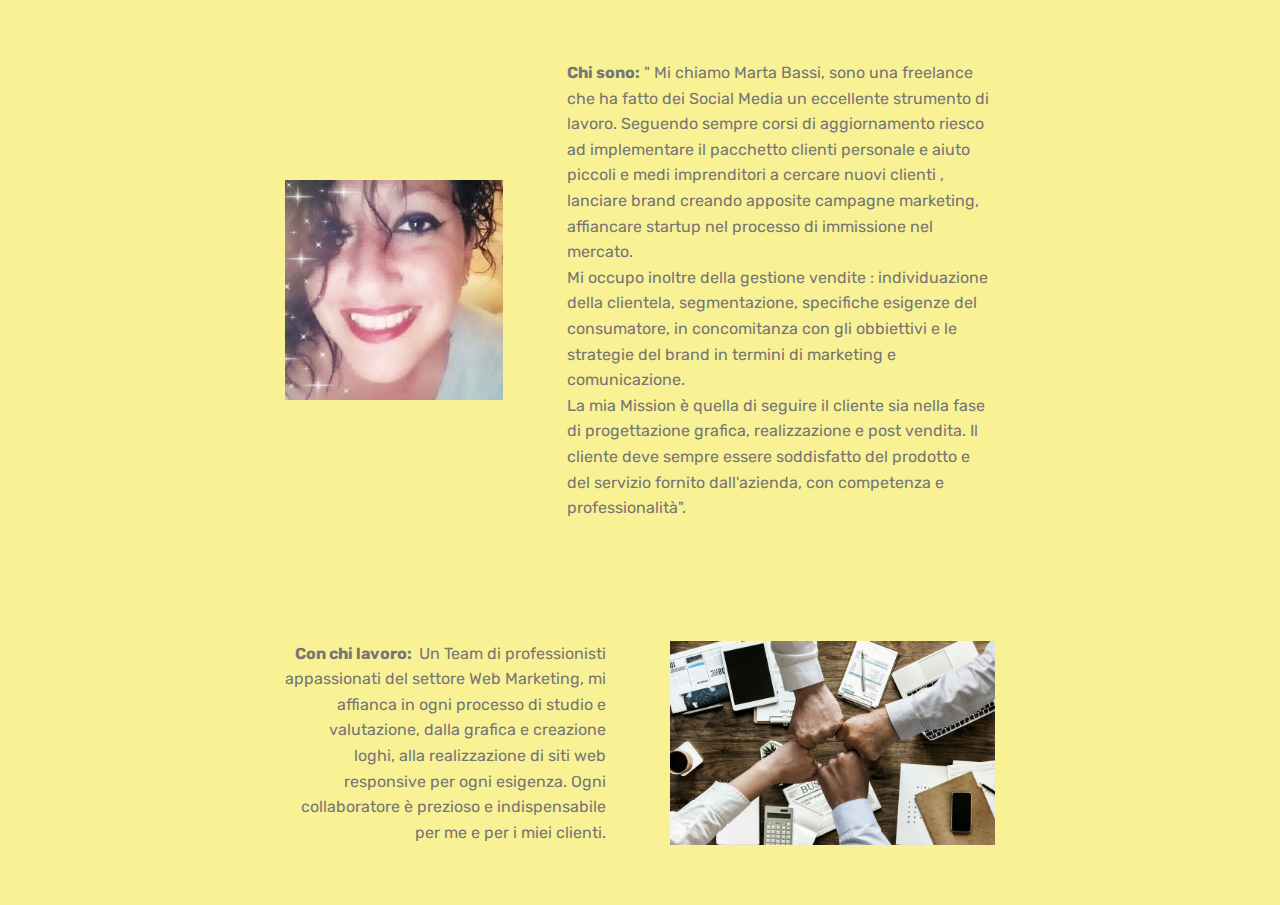
==== chisono.html @ d00a0780 "create github pages" ====
<!DOCTYPE html>
<html >
<head>
  <!-- Site made with Mobirise Website Builder v4.7.0, https://mobirise.com -->
  <meta charset="UTF-8">
  <meta http-equiv="X-UA-Compatible" content="IE=edge">
  <meta name="generator" content="Mobirise v4.7.0, mobirise.com">
  <meta name="viewport" content="width=device-width, initial-scale=1, minimum-scale=1">
  <link rel="shortcut icon" href="assets/images/logo2.png" type="image/x-icon">
  <meta name="description" content="Web Site Generator Description">
  <title>Chi Sono</title>
  <link rel="stylesheet" href="assets/tether/tether.min.css">
  <link rel="stylesheet" href="assets/bootstrap/css/bootstrap.min.css">
  <link rel="stylesheet" href="assets/bootstrap/css/bootstrap-grid.min.css">
  <link rel="stylesheet" href="assets/bootstrap/css/bootstrap-reboot.min.css">
  <link rel="stylesheet" href="assets/animatecss/animate.min.css">
  <link rel="stylesheet" href="assets/theme/css/style.css">
  <link rel="stylesheet" href="assets/mobirise/css/mbr-additional.css" type="text/css">
  
  
  
</head>
<body>
  <section class="mbr-section content6 cid-qOVOa5jfGi" id="content6-c">
    
     
    
    <div class="container">
        <div class="media-container-row">
            <div class="col-12 col-md-8">
                <div class="media-container-row">
                    <div class="mbr-figure" style="width: 60%;">
                      <img src="assets/images/marta-436x440.jpg" alt="Mobirise" title="">  
                    </div>
                    <div class="media-content">
                        <div class="mbr-section-text">
                            <p class="mbr-text mb-0 mbr-fonts-style display-7">
                               <strong>Chi sono:</strong>&nbsp;" Mi chiamo Marta Bassi, sono una freelance che ha fatto dei Social Media un eccellente strumento di lavoro. Seguendo sempre corsi di aggiornamento riesco ad implementare il pacchetto clienti personale e aiuto piccoli e medi imprenditori a cercare nuovi clienti , lanciare brand creando apposite campagne marketing, affiancare startup nel processo di immissione nel mercato. <br>Mi occupo inoltre della gestione vendite : individuazione della clientela, segmentazione, specifiche esigenze del consumatore, in concomitanza con gli obbiettivi e le strategie del brand in termini di marketing e comunicazione. 
<br>La mia Mission è quella di seguire il cliente sia nella fase di progettazione grafica, realizzazione e post vendita. Il cliente deve sempre essere soddisfatto del prodotto e del servizio fornito dall'azienda, con competenza e professionalità".</p>
                        </div>
                    </div>
                </div>
            </div>
        </div>
    </div>
</section>

<section class="engine"><a href="https://mobirise.ws/p">open source website builder</a></section><section class="mbr-section content7 cid-qOVPwWfPrT" id="content7-d">
          
    

    <div class="container">
        <div class="media-container-row">
            <div class="col-12 col-md-8">
                <div class="media-container-row">
                    <div class="media-content">
                        <div class="mbr-section-text">
                            <p class="mbr-text align-right mb-0 mbr-fonts-style display-7">
                               <strong>Con chi lavoro:&nbsp;</strong>&nbsp;Un Team di professionisti appassionati del settore Web Marketing, mi affianca in ogni processo di studio e valutazione, dalla grafica e creazione loghi, alla realizzazione di siti web responsive per ogni esigenza. Ogni collaboratore è prezioso e indispensabile per me e per i miei clienti.</p>
                        </div>
                    </div>
                    <div class="mbr-figure" style="width: 110%;">
                     <img src="assets/images/paper-3213924-436x275.jpg" alt="Mobirise" title="">  
                    </div>
                </div>
            </div>
        </div>
    </div>
</section>


  <script src="assets/web/assets/jquery/jquery.min.js"></script>
  <script src="assets/popper/popper.min.js"></script>
  <script src="assets/tether/tether.min.js"></script>
  <script src="assets/bootstrap/js/bootstrap.min.js"></script>
  <script src="assets/smoothscroll/smooth-scroll.js"></script>
  <script src="assets/cookies-alert-plugin/cookies-alert-core.js"></script>
  <script src="assets/cookies-alert-plugin/cookies-alert-script.js"></script>
  <script src="assets/viewportchecker/jquery.viewportchecker.js"></script>
  <script src="assets/theme/js/script.js"></script>
  
  
 <div id="scrollToTop" class="scrollToTop mbr-arrow-up"><a style="text-align: center;"><i></i></a></div>
    <input name="animation" type="hidden">
  <input name="cookieData" type="hidden" data-cookie-text="We use cookies to give you the best experience. Read our <a href='privacy.html'>cookie policy</a>.">
  </body>
</html>
---- assets/theme/css/style.css ----
/*!
 * Mobirise v4 theme (https://mobirise.com/)
 * Copyright 2017 Mobirise
 */
section {
  background-color: #eeeeee; }

section,
.container,
.container-fluid {
  position: relative;
  word-wrap: break-word; }

a.mbr-iconfont:hover {
  text-decoration: none; }

.article .lead p, .article .lead ul, .article .lead ol, .article .lead pre, .article .lead blockquote {
  margin-bottom: 0; }

a {
  font-style: normal;
  font-weight: 400;
  cursor: pointer; }
  a, a:hover {
    text-decoration: none; }

figure {
  margin-bottom: 0; }

body {
  color: #232323; }

h1, h2, h3, h4, h5, h6,
.h1, .h2, .h3, .h4, .h5, .h6,
.display-1, .display-2, .display-3, .display-4 {
  line-height: 1;
  word-break: break-word;
  word-wrap: break-word; }

b, strong {
  font-weight: bold; }

blockquote {
  padding: 10px 0 10px 20px;
  position: relative;
  border-left: 2px solid;
  border-color: #ff3366; }

input:-webkit-autofill, input:-webkit-autofill:hover, input:-webkit-autofill:focus, input:-webkit-autofill:active {
  transition-delay: 9999s;
  transition-property: background-color, color; }

textarea[type="hidden"] {
  display: none; }

body {
  position: relative; }

section {
  background-position: 50% 50%;
  background-repeat: no-repeat;
  background-size: cover; }
  section .mbr-background-video,
  section .mbr-background-video-preview {
    position: absolute;
    bottom: 0;
    left: 0;
    right: 0;
    top: 0; }

.hidden {
  visibility: hidden; }

.mbr-z-index20 {
  z-index: 20; }

/*! Base colors */
.mbr-white {
  color: #ffffff; }

.mbr-black {
  color: #000000; }

.mbr-bg-white {
  background-color: #ffffff; }

.mbr-bg-black {
  background-color: #000000; }

/*! Text-aligns */
.align-left {
  text-align: left; }

.align-center {
  text-align: center; }

.align-right {
  text-align: right; }

@media (max-width: 767px) {
  .align-left, .align-center, .align-right, .mbr-section-btn, .mbr-section-title {
    text-align: center; } }
/*! Font-weight  */
.mbr-light {
  font-weight: 300; }

.mbr-regular {
  font-weight: 400; }

.mbr-semibold {
  font-weight: 500; }

.mbr-bold {
  font-weight: 700; }

/*! Media  */
.media-size-item {
  -webkit-flex: 1 1 auto;
  -moz-flex: 1 1 auto;
  -ms-flex: 1 1 auto;
  -o-flex: 1 1 auto;
  flex: 1 1 auto; }

.media-content {
  -webkit-flex-basis: 100%;
  flex-basis: 100%; }

.media-container-row {
  display: -ms-flexbox;
  display: -webkit-flex;
  display: flex;
  -webkit-flex-direction: row;
  -ms-flex-direction: row;
  flex-direction: row;
  -webkit-flex-wrap: wrap;
  -ms-flex-wrap: wrap;
  flex-wrap: wrap;
  -webkit-justify-content: center;
  -ms-flex-pack: center;
  justify-content: center;
  -webkit-align-content: center;
  -ms-flex-line-pack: center;
  align-content: center;
  -webkit-align-items: start;
  -ms-flex-align: start;
  align-items: start; }
  .media-container-row .media-size-item {
    width: 400px; }

.media-container-column {
  display: -ms-flexbox;
  display: -webkit-flex;
  display: flex;
  -webkit-flex-direction: column;
  -ms-flex-direction: column;
  flex-direction: column;
  -webkit-flex-wrap: wrap;
  -ms-flex-wrap: wrap;
  flex-wrap: wrap;
  -webkit-justify-content: center;
  -ms-flex-pack: center;
  justify-content: center;
  -webkit-align-content: center;
  -ms-flex-line-pack: center;
  align-content: center;
  -webkit-align-items: stretch;
  -ms-flex-align: stretch;
  align-items: stretch; }
  .media-container-column > * {
    width: 100%; }

@media (min-width: 992px) {
  .media-container-row {
    -webkit-flex-wrap: nowrap;
    -ms-flex-wrap: nowrap;
    flex-wrap: nowrap; } }
figure {
  overflow: hidden; }

figure[mbr-media-size] {
  transition: width 0.1s; }

.mbr-figure img, .mbr-figure iframe {
  display: block;
  width: 100%; }

.card {
  background-color: transparent;
  border: none; }

.card-img {
  text-align: center;
  flex-shrink: 0; }

.media {
  max-width: 100%;
  margin: 0 auto; }

.mbr-figure {
  -ms-flex-item-align: center;
  -ms-grid-row-align: center;
  -webkit-align-self: center;
  align-self: center; }

.media-container > div {
  max-width: 100%; }

.mbr-figure img, .card-img img {
  width: 100%; }

@media (max-width: 991px) {
  .media-size-item {
    width: auto !important; }

  .media {
    width: auto; }

  .mbr-figure {
    width: 100% !important; } }
/*! Buttons */
.mbr-section-btn {
  margin-left: -.25rem;
  margin-right: -.25rem;
  font-size: 0; }

nav .mbr-section-btn {
  margin-left: 0rem;
  margin-right: 0rem; }

/*! Btn icon margin */
.btn .mbr-iconfont, .btn.btn-sm .mbr-iconfont {
  cursor: pointer;
  margin-right: 0.5rem; }

.btn.btn-md .mbr-iconfont, .btn.btn-md .mbr-iconfont {
  margin-right: 0.8rem; }

.mbr-regular {
  font-weight: 400; }

.mbr-semibold {
  font-weight: 500; }

.mbr-bold {
  font-weight: 700; }

[type="submit"] {
  -webkit-appearance: none; }

/*! Full-screen */
.mbr-fullscreen .mbr-overlay {
  min-height: 100vh; }

.mbr-fullscreen {
  display: flex;
  display: -webkit-flex;
  display: -moz-flex;
  display: -ms-flex;
  display: -o-flex;
  align-items: center;
  -webkit-align-items: center;
  min-height: 100vh;
  padding-top: 3rem;
  padding-bottom: 3rem; }

/*! Map */
.map {
  height: 25rem;
  position: relative; }
  .map iframe {
    width: 100%;
    height: 100%; }

/* Form */
.form-asterisk {
  font-family: initial;
  position: absolute;
  top: -2px;
  font-weight: normal; }

/*! Scroll to top arrow */
.mbr-arrow-up {
  bottom: 25px;
  right: 90px;
  position: fixed;
  text-align: right;
  z-index: 5000;
  color: #ffffff;
  font-size: 32px;
  transform: rotate(180deg);
  -webkit-transform: rotate(180deg); }

.mbr-arrow-up a {
  background: rgba(0, 0, 0, 0.2);
  border-radius: 3px;
  color: #fff;
  display: inline-block;
  height: 60px;
  width: 60px;
  outline-style: none !important;
  position: relative;
  text-decoration: none;
  transition: all .3s ease-in-out;
  cursor: pointer;
  text-align: center; }
  .mbr-arrow-up a:hover {
    background-color: rgba(0, 0, 0, 0.4); }
  .mbr-arrow-up a i {
    line-height: 60px; }

.mbr-arrow-up-icon {
  display: block;
  color: #fff; }

.mbr-arrow-up-icon::before {
  content: "\203a";
  display: inline-block;
  font-family: serif;
  font-size: 32px;
  line-height: 1;
  font-style: normal;
  position: relative;
  top: 6px;
  left: -4px;
  -webkit-transform: rotate(-90deg);
  transform: rotate(-90deg); }

/*! Arrow Down */
.mbr-arrow {
  position: absolute;
  bottom: 45px;
  left: 50%;
  width: 60px;
  height: 60px;
  cursor: pointer;
  background-color: rgba(80, 80, 80, 0.5);
  border-radius: 50%;
  -webkit-transform: translateX(-50%);
  transform: translateX(-50%); }
  .mbr-arrow > a {
    display: inline-block;
    text-decoration: none;
    outline-style: none;
    -webkit-animation: arrowdown 1.7s ease-in-out infinite;
    animation: arrowdown 1.7s ease-in-out infinite; }
    .mbr-arrow > a > i {
      position: absolute;
      top: -2px;
      left: 15px;
      font-size: 2rem; }

@keyframes arrowdown {
  0% {
    transform: translateY(0px);
    -webkit-transform: translateY(0px); }
  50% {
    transform: translateY(-5px);
    -webkit-transform: translateY(-5px); }
  100% {
    transform: translateY(0px);
    -webkit-transform: translateY(0px); } }
@-webkit-keyframes arrowdown {
  0% {
    transform: translateY(0px);
    -webkit-transform: translateY(0px); }
  50% {
    transform: translateY(-5px);
    -webkit-transform: translateY(-5px); }
  100% {
    transform: translateY(0px);
    -webkit-transform: translateY(0px); } }
@media (max-width: 500px) {
  .mbr-arrow-up {
    left: 50%;
    right: auto;
    transform: translateX(-50%) rotate(180deg);
    -webkit-transform: translateX(-50%) rotate(180deg); } }
/*Gradients animation*/
@keyframes gradient-animation {
  from {
    background-position: 0% 100%;
    animation-timing-function: ease-in-out; }
  to {
    background-position: 100% 0%;
    animation-timing-function: ease-in-out; } }
@-webkit-keyframes gradient-animation {
  from {
    background-position: 0% 100%;
    animation-timing-function: ease-in-out; }
  to {
    background-position: 100% 0%;
    animation-timing-function: ease-in-out; } }
.bg-gradient {
  background-size: 200% 200%;
  animation: gradient-animation 5s infinite alternate;
  -webkit-animation: gradient-animation 5s infinite alternate; }

.menu .navbar-brand {
  display: -webkit-flex; }
  .menu .navbar-brand span {
    display: flex;
    display: -webkit-flex; }
  .menu .navbar-brand .navbar-caption-wrap {
    display: -webkit-flex; }
  .menu .navbar-brand .navbar-logo img {
    display: -webkit-flex; }
@media (min-width: 768px) and (max-width: 991px) {
  .menu .navbar-toggleable-sm .navbar-nav {
    display: -webkit-box;
    display: -webkit-flex;
    display: -ms-flexbox; } }
@media (min-width: 992px) {
  .menu .navbar-nav.nav-dropdown {
    display: -webkit-flex; }
  .menu .navbar-toggleable-sm .navbar-collapse {
    display: -webkit-flex !important; } }

/*# sourceMappingURL=style.css.map */
.engine {
	position: absolute;
	text-indent: -2400px;
	text-align: center;
	padding: 0;
	top: 0;
	left: -2400px;
}
---- assets/mobirise/css/mbr-additional.css ----
@import url(https://fonts.googleapis.com/css?family=Rubik:300,300i,400,400i,500,500i,700,700i,900,900i);





body {
  font-style: normal;
  line-height: 1.5;
}
.mbr-section-title {
  font-style: normal;
  line-height: 1.2;
}
.mbr-section-subtitle {
  line-height: 1.3;
}
.mbr-text {
  font-style: normal;
  line-height: 1.6;
}
.display-1 {
  font-family: 'Rubik', sans-serif;
  font-size: 4.25rem;
}
.display-1 > .mbr-iconfont {
  font-size: 6.8rem;
}
.display-2 {
  font-family: 'Rubik', sans-serif;
  font-size: 3rem;
}
.display-2 > .mbr-iconfont {
  font-size: 4.8rem;
}
.display-4 {
  font-family: 'Rubik', sans-serif;
  font-size: 1rem;
}
.display-4 > .mbr-iconfont {
  font-size: 1.6rem;
}
.display-5 {
  font-family: 'Rubik', sans-serif;
  font-size: 1.5rem;
}
.display-5 > .mbr-iconfont {
  font-size: 2.4rem;
}
.display-7 {
  font-family: 'Rubik', sans-serif;
  font-size: 1rem;
}
.display-7 > .mbr-iconfont {
  font-size: 1.6rem;
}
/* ---- Fluid typography for mobile devices ---- */
/* 1.4 - font scale ratio ( bootstrap == 1.42857 ) */
/* 100vw - current viewport width */
/* (48 - 20)  48 == 48rem == 768px, 20 == 20rem == 320px(minimal supported viewport) */
/* 0.65 - min scale variable, may vary */
@media (max-width: 768px) {
  .display-1 {
    font-size: 3.4rem;
    font-size: calc( 2.1374999999999997rem + (4.25 - 2.1374999999999997) * ((100vw - 20rem) / (48 - 20)));
    line-height: calc( 1.4 * (2.1374999999999997rem + (4.25 - 2.1374999999999997) * ((100vw - 20rem) / (48 - 20))));
  }
  .display-2 {
    font-size: 2.4rem;
    font-size: calc( 1.7rem + (3 - 1.7) * ((100vw - 20rem) / (48 - 20)));
    line-height: calc( 1.4 * (1.7rem + (3 - 1.7) * ((100vw - 20rem) / (48 - 20))));
  }
  .display-4 {
    font-size: 0.8rem;
    font-size: calc( 1rem + (1 - 1) * ((100vw - 20rem) / (48 - 20)));
    line-height: calc( 1.4 * (1rem + (1 - 1) * ((100vw - 20rem) / (48 - 20))));
  }
  .display-5 {
    font-size: 1.2rem;
    font-size: calc( 1.175rem + (1.5 - 1.175) * ((100vw - 20rem) / (48 - 20)));
    line-height: calc( 1.4 * (1.175rem + (1.5 - 1.175) * ((100vw - 20rem) / (48 - 20))));
  }
}
/* Buttons */
.btn {
  font-weight: 500;
  border-width: 2px;
  font-style: normal;
  letter-spacing: 1px;
  margin: .4rem .8rem;
  white-space: normal;
  -webkit-transition: all 0.3s ease-in-out;
  -moz-transition: all 0.3s ease-in-out;
  transition: all 0.3s ease-in-out;
  padding: 1rem 3rem;
  border-radius: 3px;
  display: inline-flex;
  align-items: center;
  justify-content: center;
  word-break: break-word;
}
.btn-sm {
  font-weight: 500;
  letter-spacing: 1px;
  -webkit-transition: all 0.3s ease-in-out;
  -moz-transition: all 0.3s ease-in-out;
  transition: all 0.3s ease-in-out;
  padding: 0.6rem 1.5rem;
  border-radius: 3px;
}
.btn-md {
  font-weight: 500;
  letter-spacing: 1px;
  margin: .4rem .8rem !important;
  -webkit-transition: all 0.3s ease-in-out;
  -moz-transition: all 0.3s ease-in-out;
  transition: all 0.3s ease-in-out;
  padding: 1rem 3rem;
  border-radius: 3px;
}
.btn-lg {
  font-weight: 500;
  letter-spacing: 1px;
  margin: .4rem .8rem !important;
  -webkit-transition: all 0.3s ease-in-out;
  -moz-transition: all 0.3s ease-in-out;
  transition: all 0.3s ease-in-out;
  padding: 1.2rem 3.2rem;
  border-radius: 3px;
}
.bg-primary {
  background-color: #149dcc !important;
}
.bg-success {
  background-color: #f7ed4a !important;
}
.bg-info {
  background-color: #82786e !important;
}
.bg-warning {
  background-color: #879a9f !important;
}
.bg-danger {
  background-color: #b1a374 !important;
}
.btn-primary,
.btn-primary:active {
  background-color: #149dcc !important;
  border-color: #149dcc !important;
  color: #ffffff !important;
}
.btn-primary:hover,
.btn-primary:focus,
.btn-primary.focus,
.btn-primary.active {
  color: #ffffff !important;
  background-color: #0d6786 !important;
  border-color: #0d6786 !important;
}
.btn-primary.disabled,
.btn-primary:disabled {
  color: #ffffff !important;
  background-color: #0d6786 !important;
  border-color: #0d6786 !important;
}
.btn-secondary,
.btn-secondary:active {
  background-color: #ff3366 !important;
  border-color: #ff3366 !important;
  color: #ffffff !important;
}
.btn-secondary:hover,
.btn-secondary:focus,
.btn-secondary.focus,
.btn-secondary.active {
  color: #ffffff !important;
  background-color: #e50039 !important;
  border-color: #e50039 !important;
}
.btn-secondary.disabled,
.btn-secondary:disabled {
  color: #ffffff !important;
  background-color: #e50039 !important;
  border-color: #e50039 !important;
}
.btn-info,
.btn-info:active {
  background-color: #82786e !important;
  border-color: #82786e !important;
  color: #ffffff !important;
}
.btn-info:hover,
.btn-info:focus,
.btn-info.focus,
.btn-info.active {
  color: #ffffff !important;
  background-color: #59524b !important;
  border-color: #59524b !important;
}
.btn-info.disabled,
.btn-info:disabled {
  color: #ffffff !important;
  background-color: #59524b !important;
  border-color: #59524b !important;
}
.btn-success,
.btn-success:active {
  background-color: #f7ed4a !important;
  border-color: #f7ed4a !important;
  color: #3f3c03 !important;
}
.btn-success:hover,
.btn-success:focus,
.btn-success.focus,
.btn-success.active {
  color: #3f3c03 !important;
  background-color: #eadd0a !important;
  border-color: #eadd0a !important;
}
.btn-success.disabled,
.btn-success:disabled {
  color: #3f3c03 !important;
  background-color: #eadd0a !important;
  border-color: #eadd0a !important;
}
.btn-warning,
.btn-warning:active {
  background-color: #879a9f !important;
  border-color: #879a9f !important;
  color: #ffffff !important;
}
.btn-warning:hover,
.btn-warning:focus,
.btn-warning.focus,
.btn-warning.active {
  color: #ffffff !important;
  background-color: #617479 !important;
  border-color: #617479 !important;
}
.btn-warning.disabled,
.btn-warning:disabled {
  color: #ffffff !important;
  background-color: #617479 !important;
  border-color: #617479 !important;
}
.btn-danger,
.btn-danger:active {
  background-color: #b1a374 !important;
  border-color: #b1a374 !important;
  color: #ffffff !important;
}
.btn-danger:hover,
.btn-danger:focus,
.btn-danger.focus,
.btn-danger.active {
  color: #ffffff !important;
  background-color: #8b7d4e !important;
  border-color: #8b7d4e !important;
}
.btn-danger.disabled,
.btn-danger:disabled {
  color: #ffffff !important;
  background-color: #8b7d4e !important;
  border-color: #8b7d4e !important;
}
.btn-white {
  color: #333333 !important;
}
.btn-white,
.btn-white:active {
  background-color: #ffffff !important;
  border-color: #ffffff !important;
  color: #808080 !important;
}
.btn-white:hover,
.btn-white:focus,
.btn-white.focus,
.btn-white.active {
  color: #808080 !important;
  background-color: #d9d9d9 !important;
  border-color: #d9d9d9 !important;
}
.btn-white.disabled,
.btn-white:disabled {
  color: #808080 !important;
  background-color: #d9d9d9 !important;
  border-color: #d9d9d9 !important;
}
.btn-black,
.btn-black:active {
  background-color: #333333 !important;
  border-color: #333333 !important;
  color: #ffffff !important;
}
.btn-black:hover,
.btn-black:focus,
.btn-black.focus,
.btn-black.active {
  color: #ffffff !important;
  background-color: #0d0d0d !important;
  border-color: #0d0d0d !important;
}
.btn-black.disabled,
.btn-black:disabled {
  color: #ffffff !important;
  background-color: #0d0d0d !important;
  border-color: #0d0d0d !important;
}
.btn-primary-outline,
.btn-primary-outline:active {
  background: none;
  border-color: #0b566f;
  color: #0b566f;
}
.btn-primary-outline:hover,
.btn-primary-outline:focus,
.btn-primary-outline.focus,
.btn-primary-outline.active {
  color: #ffffff;
  background-color: #149dcc;
  border-color: #149dcc;
}
.btn-primary-outline.disabled,
.btn-primary-outline:disabled {
  color: #ffffff !important;
  background-color: #149dcc !important;
  border-color: #149dcc !important;
}
.btn-secondary-outline,
.btn-secondary-outline:active {
  background: none;
  border-color: #cc0033;
  color: #cc0033;
}
.btn-secondary-outline:hover,
.btn-secondary-outline:focus,
.btn-secondary-outline.focus,
.btn-secondary-outline.active {
  color: #ffffff;
  background-color: #ff3366;
  border-color: #ff3366;
}
.btn-secondary-outline.disabled,
.btn-secondary-outline:disabled {
  color: #ffffff !important;
  background-color: #ff3366 !important;
  border-color: #ff3366 !important;
}
.btn-info-outline,
.btn-info-outline:active {
  background: none;
  border-color: #4b453f;
  color: #4b453f;
}
.btn-info-outline:hover,
.btn-info-outline:focus,
.btn-info-outline.focus,
.btn-info-outline.active {
  color: #ffffff;
  background-color: #82786e;
  border-color: #82786e;
}
.btn-info-outline.disabled,
.btn-info-outline:disabled {
  color: #ffffff !important;
  background-color: #82786e !important;
  border-color: #82786e !important;
}
.btn-success-outline,
.btn-success-outline:active {
  background: none;
  border-color: #d2c609;
  color: #d2c609;
}
.btn-success-outline:hover,
.btn-success-outline:focus,
.btn-success-outline.focus,
.btn-success-outline.active {
  color: #3f3c03;
  background-color: #f7ed4a;
  border-color: #f7ed4a;
}
.btn-success-outline.disabled,
.btn-success-outline:disabled {
  color: #3f3c03 !important;
  background-color: #f7ed4a !important;
  border-color: #f7ed4a !important;
}
.btn-warning-outline,
.btn-warning-outline:active {
  background: none;
  border-color: #55666b;
  color: #55666b;
}
.btn-warning-outline:hover,
.btn-warning-outline:focus,
.btn-warning-outline.focus,
.btn-warning-outline.active {
  color: #ffffff;
  background-color: #879a9f;
  border-color: #879a9f;
}
.btn-warning-outline.disabled,
.btn-warning-outline:disabled {
  color: #ffffff !important;
  background-color: #879a9f !important;
  border-color: #879a9f !important;
}
.btn-danger-outline,
.btn-danger-outline:active {
  background: none;
  border-color: #7a6e45;
  color: #7a6e45;
}
.btn-danger-outline:hover,
.btn-danger-outline:focus,
.btn-danger-outline.focus,
.btn-danger-outline.active {
  color: #ffffff;
  background-color: #b1a374;
  border-color: #b1a374;
}
.btn-danger-outline.disabled,
.btn-danger-outline:disabled {
  color: #ffffff !important;
  background-color: #b1a374 !important;
  border-color: #b1a374 !important;
}
.btn-black-outline,
.btn-black-outline:active {
  background: none;
  border-color: #000000;
  color: #000000;
}
.btn-black-outline:hover,
.btn-black-outline:focus,
.btn-black-outline.focus,
.btn-black-outline.active {
  color: #ffffff;
  background-color: #333333;
  border-color: #333333;
}
.btn-black-outline.disabled,
.btn-black-outline:disabled {
  color: #ffffff !important;
  background-color: #333333 !important;
  border-color: #333333 !important;
}
.btn-white-outline,
.btn-white-outline:active,
.btn-white-outline.active {
  background: none;
  border-color: #ffffff;
  color: #ffffff;
}
.btn-white-outline:hover,
.btn-white-outline:focus,
.btn-white-outline.focus {
  color: #333333;
  background-color: #ffffff;
  border-color: #ffffff;
}
.text-primary {
  color: #149dcc !important;
}
.text-secondary {
  color: #ff3366 !important;
}
.text-success {
  color: #f7ed4a !important;
}
.text-info {
  color: #82786e !important;
}
.text-warning {
  color: #879a9f !important;
}
.text-danger {
  color: #b1a374 !important;
}
.text-white {
  color: #ffffff !important;
}
.text-black {
  color: #000000 !important;
}
a.text-primary:hover,
a.text-primary:focus {
  color: #0b566f !important;
}
a.text-secondary:hover,
a.text-secondary:focus {
  color: #cc0033 !important;
}
a.text-success:hover,
a.text-success:focus {
  color: #d2c609 !important;
}
a.text-info:hover,
a.text-info:focus {
  color: #4b453f !important;
}
a.text-warning:hover,
a.text-warning:focus {
  color: #55666b !important;
}
a.text-danger:hover,
a.text-danger:focus {
  color: #7a6e45 !important;
}
a.text-white:hover,
a.text-white:focus {
  color: #b3b3b3 !important;
}
a.text-black:hover,
a.text-black:focus {
  color: #4d4d4d !important;
}
.alert-success {
  background-color: #70c770;
}
.alert-info {
  background-color: #82786e;
}
.alert-warning {
  background-color: #879a9f;
}
.alert-danger {
  background-color: #b1a374;
}
.mbr-section-btn a.btn:not(.btn-form) {
  border-radius: 100px;
}
.mbr-section-btn a.btn:not(.btn-form):hover,
.mbr-section-btn a.btn:not(.btn-form):focus {
  box-shadow: none !important;
}
.mbr-section-btn a.btn:not(.btn-form):hover,
.mbr-section-btn a.btn:not(.btn-form):focus {
  box-shadow: 0 10px 40px 0 rgba(0, 0, 0, 0.2) !important;
  -webkit-box-shadow: 0 10px 40px 0 rgba(0, 0, 0, 0.2) !important;
}
.mbr-gallery-filter li a {
  border-radius: 100px !important;
}
.mbr-gallery-filter li.active .btn {
  background-color: #149dcc;
  border-color: #149dcc;
  color: #ffffff;
}
.mbr-gallery-filter li.active .btn:focus {
  box-shadow: none;
}
.nav-tabs .nav-link {
  border-radius: 100px !important;
}
.btn-form {
  border-radius: 0;
}
.btn-form:hover {
  cursor: pointer;
}
a,
a:hover {
  color: #149dcc;
}
.mbr-plan-header.bg-primary .mbr-plan-subtitle,
.mbr-plan-header.bg-primary .mbr-plan-price-desc {
  color: #b4e6f8;
}
.mbr-plan-header.bg-success .mbr-plan-subtitle,
.mbr-plan-header.bg-success .mbr-plan-price-desc {
  color: #ffffff;
}
.mbr-plan-header.bg-info .mbr-plan-subtitle,
.mbr-plan-header.bg-info .mbr-plan-price-desc {
  color: #beb8b2;
}
.mbr-plan-header.bg-warning .mbr-plan-subtitle,
.mbr-plan-header.bg-warning .mbr-plan-price-desc {
  color: #ced6d8;
}
.mbr-plan-header.bg-danger .mbr-plan-subtitle,
.mbr-plan-header.bg-danger .mbr-plan-price-desc {
  color: #dfd9c6;
}
/* Scroll to top button*/
#scrollToTop a {
  border-radius: 100px;
}
#scrollToTop a i:before {
  content: '';
  position: absolute;
  height: 40%;
  top: 25%;
  background: #fff;
  width: 2px;
  left: calc(50% - 1px);
}
#scrollToTop a i:after {
  content: '';
  position: absolute;
  display: block;
  border-top: 2px solid #fff;
  border-right: 2px solid #fff;
  width: 40%;
  height: 40%;
  left: 30%;
  bottom: 30%;
  transform: rotate(135deg);
}
/* Others*/
.note-check a[data-value=Rubik] {
  font-style: normal;
}
.mbr-arrow a {
  color: #ffffff;
}
@media (max-width: 767px) {
  .mbr-arrow {
    display: none;
  }
}
.form-control-label {
  position: relative;
  cursor: pointer;
  margin-bottom: .357em;
  padding: 0;
}
.alert {
  color: #ffffff;
  border-radius: 0;
  border: 0;
  font-size: .875rem;
  line-height: 1.5;
  margin-bottom: 1.875rem;
  padding: 1.25rem;
  position: relative;
}
.alert.alert-form::after {
  background-color: inherit;
  bottom: -7px;
  content: "";
  display: block;
  height: 14px;
  left: 50%;
  margin-left: -7px;
  position: absolute;
  transform: rotate(45deg);
  width: 14px;
}
.form-control {
  background-color: #f5f5f5;
  box-shadow: none;
  color: #565656;
  font-family: 'Rubik', sans-serif;
  font-size: 1rem;
  line-height: 1.43;
  min-height: 3.5em;
  padding: 1.07em .5em;
}
.form-control > .mbr-iconfont {
  font-size: 1.6rem;
}
.form-control,
.form-control:focus {
  border: 1px solid #e8e8e8;
}
.form-active .form-control:invalid {
  border-color: red;
}
.mbr-overlay {
  background-color: #000;
  bottom: 0;
  left: 0;
  opacity: .5;
  position: absolute;
  right: 0;
  top: 0;
  z-index: 0;
}
blockquote {
  font-style: italic;
  padding: 10px 0 10px 20px;
  font-size: 1.09rem;
  position: relative;
  border-color: #149dcc;
  border-width: 3px;
}
ul,
ol,
pre,
blockquote {
  margin-bottom: 2.3125rem;
}
pre {
  background: #f4f4f4;
  padding: 10px 24px;
  white-space: pre-wrap;
}
.inactive {
  -webkit-user-select: none;
  -moz-user-select: none;
  -ms-user-select: none;
  user-select: none;
  pointer-events: none;
  -webkit-user-drag: none;
  user-drag: none;
}
.mbr-section__comments .row {
  justify-content: center;
}
/* Forms */
.mbr-form .btn {
  margin: .4rem 0;
}
.mbr-form .input-group-btn a.btn {
  border-radius: 100px !important;
}
.mbr-form .input-group-btn a.btn:hover {
  box-shadow: 0 10px 40px 0 rgba(0, 0, 0, 0.2);
}
.mbr-form .input-group-btn button[type="submit"] {
  border-radius: 100px !important;
  padding: 1rem 3rem;
}
.mbr-form .input-group-btn button[type="submit"]:hover {
  box-shadow: 0 10px 40px 0 rgba(0, 0, 0, 0.2);
}
.form2 .form-control {
  border-top-left-radius: 100px;
  border-bottom-left-radius: 100px;
}
.form2 .input-group-btn a.btn {
  border-top-left-radius: 0 !important;
  border-bottom-left-radius: 0 !important;
}
.form2 .input-group-btn button[type="submit"] {
  border-top-left-radius: 0 !important;
  border-bottom-left-radius: 0 !important;
}
.form3 input[type="email"] {
  border-radius: 100px !important;
}
@media (max-width: 349px) {
  .form2 input[type="email"] {
    border-radius: 100px !important;
  }
  .form2 .input-group-btn a.btn {
    border-radius: 100px !important;
  }
  .form2 .input-group-btn button[type="submit"] {
    border-radius: 100px !important;
  }
}
@media (max-width: 767px) {
  .btn {
    font-size: .75rem !important;
  }
  .btn .mbr-iconfont {
    font-size: 1rem !important;
  }
}
/* Social block */
.btn-social {
  font-size: 20px;
  border-radius: 50%;
  padding: 0;
  width: 44px;
  height: 44px;
  line-height: 44px;
  text-align: center;
  position: relative;
  border: 2px solid #c0a375;
  border-color: #149dcc;
  color: #232323;
  cursor: pointer;
}
.btn-social i {
  top: 0;
  line-height: 44px;
  width: 44px;
}
.btn-social:hover {
  color: #fff;
  background: #149dcc;
}
.btn-social + .btn {
  margin-left: .1rem;
}
/* Footer */
.mbr-footer-content li::before,
.mbr-footer .mbr-contacts li::before {
  background: #149dcc;
}
.mbr-footer-content li a:hover,
.mbr-footer .mbr-contacts li a:hover {
  color: #149dcc;
}
.footer3 input[type="email"],
.footer4 input[type="email"] {
  border-radius: 100px !important;
}
.footer3 .input-group-btn a.btn,
.footer4 .input-group-btn a.btn {
  border-radius: 100px !important;
}
.footer3 .input-group-btn button[type="submit"],
.footer4 .input-group-btn button[type="submit"] {
  border-radius: 100px !important;
}
/* Headers*/
.header13 .form-inline input[type="email"],
.header14 .form-inline input[type="email"] {
  border-radius: 100px;
}
.header13 .form-inline input[type="text"],
.header14 .form-inline input[type="text"] {
  border-radius: 100px;
}
.header13 .form-inline input[type="tel"],
.header14 .form-inline input[type="tel"] {
  border-radius: 100px;
}
.header13 .form-inline a.btn,
.header14 .form-inline a.btn {
  border-radius: 100px;
}
.header13 .form-inline button,
.header14 .form-inline button {
  border-radius: 100px !important;
}
.offset-1 {
  margin-left: 8.33333%;
}
.offset-2 {
  margin-left: 16.66667%;
}
.offset-3 {
  margin-left: 25%;
}
.offset-4 {
  margin-left: 33.33333%;
}
.offset-5 {
  margin-left: 41.66667%;
}
.offset-6 {
  margin-left: 50%;
}
.offset-7 {
  margin-left: 58.33333%;
}
.offset-8 {
  margin-left: 66.66667%;
}
.offset-9 {
  margin-left: 75%;
}
.offset-10 {
  margin-left: 83.33333%;
}
.offset-11 {
  margin-left: 91.66667%;
}
@media (min-width: 576px) {
  .offset-sm-0 {
    margin-left: 0%;
  }
  .offset-sm-1 {
    margin-left: 8.33333%;
  }
  .offset-sm-2 {
    margin-left: 16.66667%;
  }
  .offset-sm-3 {
    margin-left: 25%;
  }
  .offset-sm-4 {
    margin-left: 33.33333%;
  }
  .offset-sm-5 {
    margin-left: 41.66667%;
  }
  .offset-sm-6 {
    margin-left: 50%;
  }
  .offset-sm-7 {
    margin-left: 58.33333%;
  }
  .offset-sm-8 {
    margin-left: 66.66667%;
  }
  .offset-sm-9 {
    margin-left: 75%;
  }
  .offset-sm-10 {
    margin-left: 83.33333%;
  }
  .offset-sm-11 {
    margin-left: 91.66667%;
  }
}
@media (min-width: 768px) {
  .offset-md-0 {
    margin-left: 0%;
  }
  .offset-md-1 {
    margin-left: 8.33333%;
  }
  .offset-md-2 {
    margin-left: 16.66667%;
  }
  .offset-md-3 {
    margin-left: 25%;
  }
  .offset-md-4 {
    margin-left: 33.33333%;
  }
  .offset-md-5 {
    margin-left: 41.66667%;
  }
  .offset-md-6 {
    margin-left: 50%;
  }
  .offset-md-7 {
    margin-left: 58.33333%;
  }
  .offset-md-8 {
    margin-left: 66.66667%;
  }
  .offset-md-9 {
    margin-left: 75%;
  }
  .offset-md-10 {
    margin-left: 83.33333%;
  }
  .offset-md-11 {
    margin-left: 91.66667%;
  }
}
@media (min-width: 992px) {
  .offset-lg-0 {
    margin-left: 0%;
  }
  .offset-lg-1 {
    margin-left: 8.33333%;
  }
  .offset-lg-2 {
    margin-left: 16.66667%;
  }
  .offset-lg-3 {
    margin-left: 25%;
  }
  .offset-lg-4 {
    margin-left: 33.33333%;
  }
  .offset-lg-5 {
    margin-left: 41.66667%;
  }
  .offset-lg-6 {
    margin-left: 50%;
  }
  .offset-lg-7 {
    margin-left: 58.33333%;
  }
  .offset-lg-8 {
    margin-left: 66.66667%;
  }
  .offset-lg-9 {
    margin-left: 75%;
  }
  .offset-lg-10 {
    margin-left: 83.33333%;
  }
  .offset-lg-11 {
    margin-left: 91.66667%;
  }
}
@media (min-width: 1200px) {
  .offset-xl-0 {
    margin-left: 0%;
  }
  .offset-xl-1 {
    margin-left: 8.33333%;
  }
  .offset-xl-2 {
    margin-left: 16.66667%;
  }
  .offset-xl-3 {
    margin-left: 25%;
  }
  .offset-xl-4 {
    margin-left: 33.33333%;
  }
  .offset-xl-5 {
    margin-left: 41.66667%;
  }
  .offset-xl-6 {
    margin-left: 50%;
  }
  .offset-xl-7 {
    margin-left: 58.33333%;
  }
  .offset-xl-8 {
    margin-left: 66.66667%;
  }
  .offset-xl-9 {
    margin-left: 75%;
  }
  .offset-xl-10 {
    margin-left: 83.33333%;
  }
  .offset-xl-11 {
    margin-left: 91.66667%;
  }
}
.navbar-toggler {
  -webkit-align-self: flex-start;
  -ms-flex-item-align: start;
  align-self: flex-start;
  padding: 0.25rem 0.75rem;
  font-size: 1.25rem;
  line-height: 1;
  background: transparent;
  border: 1px solid transparent;
  -webkit-border-radius: 0.25rem;
  border-radius: 0.25rem;
}
.navbar-toggler:focus,
.navbar-toggler:hover {
  text-decoration: none;
}
.navbar-toggler-icon {
  display: inline-block;
  width: 1.5em;
  height: 1.5em;
  vertical-align: middle;
  content: "";
  background: no-repeat center center;
  -webkit-background-size: 100% 100%;
  -o-background-size: 100% 100%;
  background-size: 100% 100%;
}
.navbar-toggler-left {
  position: absolute;
  left: 1rem;
}
.navbar-toggler-right {
  position: absolute;
  right: 1rem;
}
@media (max-width: 575px) {
  .navbar-toggleable .navbar-nav .dropdown-menu {
    position: static;
    float: none;
  }
  .navbar-toggleable > .container {
    padding-right: 0;
    padding-left: 0;
  }
}
@media (min-width: 576px) {
  .navbar-toggleable {
    -webkit-box-orient: horizontal;
    -webkit-box-direction: normal;
    -webkit-flex-direction: row;
    -ms-flex-direction: row;
    flex-direction: row;
    -webkit-flex-wrap: nowrap;
    -ms-flex-wrap: nowrap;
    flex-wrap: nowrap;
    -webkit-box-align: center;
    -webkit-align-items: center;
    -ms-flex-align: center;
    align-items: center;
  }
  .navbar-toggleable .navbar-nav {
    -webkit-box-orient: horizontal;
    -webkit-box-direction: normal;
    -webkit-flex-direction: row;
    -ms-flex-direction: row;
    flex-direction: row;
  }
  .navbar-toggleable .navbar-nav .nav-link {
    padding-right: .5rem;
    padding-left: .5rem;
  }
  .navbar-toggleable > .container {
    display: -webkit-box;
    display: -webkit-flex;
    display: -ms-flexbox;
    display: flex;
    -webkit-flex-wrap: nowrap;
    -ms-flex-wrap: nowrap;
    flex-wrap: nowrap;
    -webkit-box-align: center;
    -webkit-align-items: center;
    -ms-flex-align: center;
    align-items: center;
  }
  .navbar-toggleable .navbar-collapse {
    display: -webkit-box !important;
    display: -webkit-flex !important;
    display: -ms-flexbox !important;
    display: flex !important;
    width: 100%;
  }
  .navbar-toggleable .navbar-toggler {
    display: none;
  }
}
@media (max-width: 767px) {
  .navbar-toggleable-sm .navbar-nav .dropdown-menu {
    position: static;
    float: none;
  }
  .navbar-toggleable-sm > .container {
    padding-right: 0;
    padding-left: 0;
  }
}
@media (min-width: 768px) {
  .navbar-toggleable-sm {
    -webkit-box-orient: horizontal;
    -webkit-box-direction: normal;
    -webkit-flex-direction: row;
    -ms-flex-direction: row;
    flex-direction: row;
    -webkit-flex-wrap: nowrap;
    -ms-flex-wrap: nowrap;
    flex-wrap: nowrap;
    -webkit-box-align: center;
    -webkit-align-items: center;
    -ms-flex-align: center;
    align-items: center;
  }
  .navbar-toggleable-sm .navbar-nav {
    -webkit-box-orient: horizontal;
    -webkit-box-direction: normal;
    -webkit-flex-direction: row;
    -ms-flex-direction: row;
    flex-direction: row;
  }
  .navbar-toggleable-sm .navbar-nav .nav-link {
    padding-right: .5rem;
    padding-left: .5rem;
  }
  .navbar-toggleable-sm > .container {
    display: -webkit-box;
    display: -webkit-flex;
    display: -ms-flexbox;
    display: flex;
    -webkit-flex-wrap: nowrap;
    -ms-flex-wrap: nowrap;
    flex-wrap: nowrap;
    -webkit-box-align: center;
    -webkit-align-items: center;
    -ms-flex-align: center;
    align-items: center;
  }
  .navbar-toggleable-sm .navbar-collapse {
    display: -webkit-box !important;
    display: -webkit-flex !important;
    display: -ms-flexbox !important;
    display: flex !important;
    width: 100%;
  }
  .navbar-toggleable-sm .navbar-toggler {
    display: none;
  }
}
@media (max-width: 991px) {
  .navbar-toggleable-md .navbar-nav .dropdown-menu {
    position: static;
    float: none;
  }
  .navbar-toggleable-md > .container {
    padding-right: 0;
    padding-left: 0;
  }
}
@media (min-width: 992px) {
  .navbar-toggleable-md {
    -webkit-box-orient: horizontal;
    -webkit-box-direction: normal;
    -webkit-flex-direction: row;
    -ms-flex-direction: row;
    flex-direction: row;
    -webkit-flex-wrap: nowrap;
    -ms-flex-wrap: nowrap;
    flex-wrap: nowrap;
    -webkit-box-align: center;
    -webkit-align-items: center;
    -ms-flex-align: center;
    align-items: center;
  }
  .navbar-toggleable-md .navbar-nav {
    -webkit-box-orient: horizontal;
    -webkit-box-direction: normal;
    -webkit-flex-direction: row;
    -ms-flex-direction: row;
    flex-direction: row;
  }
  .navbar-toggleable-md .navbar-nav .nav-link {
    padding-right: .5rem;
    padding-left: .5rem;
  }
  .navbar-toggleable-md > .container {
    display: -webkit-box;
    display: -webkit-flex;
    display: -ms-flexbox;
    display: flex;
    -webkit-flex-wrap: nowrap;
    -ms-flex-wrap: nowrap;
    flex-wrap: nowrap;
    -webkit-box-align: center;
    -webkit-align-items: center;
    -ms-flex-align: center;
    align-items: center;
  }
  .navbar-toggleable-md .navbar-collapse {
    display: -webkit-box !important;
    display: -webkit-flex !important;
    display: -ms-flexbox !important;
    display: flex !important;
    width: 100%;
  }
  .navbar-toggleable-md .navbar-toggler {
    display: none;
  }
}
@media (max-width: 1199px) {
  .navbar-toggleable-lg .navbar-nav .dropdown-menu {
    position: static;
    float: none;
  }
  .navbar-toggleable-lg > .container {
    padding-right: 0;
    padding-left: 0;
  }
}
@media (min-width: 1200px) {
  .navbar-toggleable-lg {
    -webkit-box-orient: horizontal;
    -webkit-box-direction: normal;
    -webkit-flex-direction: row;
    -ms-flex-direction: row;
    flex-direction: row;
    -webkit-flex-wrap: nowrap;
    -ms-flex-wrap: nowrap;
    flex-wrap: nowrap;
    -webkit-box-align: center;
    -webkit-align-items: center;
    -ms-flex-align: center;
    align-items: center;
  }
  .navbar-toggleable-lg .navbar-nav {
    -webkit-box-orient: horizontal;
    -webkit-box-direction: normal;
    -webkit-flex-direction: row;
    -ms-flex-direction: row;
    flex-direction: row;
  }
  .navbar-toggleable-lg .navbar-nav .nav-link {
    padding-right: .5rem;
    padding-left: .5rem;
  }
  .navbar-toggleable-lg > .container {
    display: -webkit-box;
    display: -webkit-flex;
    display: -ms-flexbox;
    display: flex;
    -webkit-flex-wrap: nowrap;
    -ms-flex-wrap: nowrap;
    flex-wrap: nowrap;
    -webkit-box-align: center;
    -webkit-align-items: center;
    -ms-flex-align: center;
    align-items: center;
  }
  .navbar-toggleable-lg .navbar-collapse {
    display: -webkit-box !important;
    display: -webkit-flex !important;
    display: -ms-flexbox !important;
    display: flex !important;
    width: 100%;
  }
  .navbar-toggleable-lg .navbar-toggler {
    display: none;
  }
}
.navbar-toggleable-xl {
  -webkit-box-orient: horizontal;
  -webkit-box-direction: normal;
  -webkit-flex-direction: row;
  -ms-flex-direction: row;
  flex-direction: row;
  -webkit-flex-wrap: nowrap;
  -ms-flex-wrap: nowrap;
  flex-wrap: nowrap;
  -webkit-box-align: center;
  -webkit-align-items: center;
  -ms-flex-align: center;
  align-items: center;
}
.navbar-toggleable-xl .navbar-nav .dropdown-menu {
  position: static;
  float: none;
}
.navbar-toggleable-xl > .container {
  padding-right: 0;
  padding-left: 0;
}
.navbar-toggleable-xl .navbar-nav {
  -webkit-box-orient: horizontal;
  -webkit-box-direction: normal;
  -webkit-flex-direction: row;
  -ms-flex-direction: row;
  flex-direction: row;
}
.navbar-toggleable-xl .navbar-nav .nav-link {
  padding-right: .5rem;
  padding-left: .5rem;
}
.navbar-toggleable-xl > .container {
  display: -webkit-box;
  display: -webkit-flex;
  display: -ms-flexbox;
  display: flex;
  -webkit-flex-wrap: nowrap;
  -ms-flex-wrap: nowrap;
  flex-wrap: nowrap;
  -webkit-box-align: center;
  -webkit-align-items: center;
  -ms-flex-align: center;
  align-items: center;
}
.navbar-toggleable-xl .navbar-collapse {
  display: -webkit-box !important;
  display: -webkit-flex !important;
  display: -ms-flexbox !important;
  display: flex !important;
  width: 100%;
}
.navbar-toggleable-xl .navbar-toggler {
  display: none;
}
.card-img {
  width: auto;
}
.menu .navbar.collapsed:not(.beta-menu) {
  flex-direction: column;
}
.carousel-item.active,
.carousel-item-next,
.carousel-item-prev {
  display: -webkit-box;
  display: -webkit-flex;
  display: -ms-flexbox;
  display: flex;
}
.note-air-layout .dropup .dropdown-menu,
.note-air-layout .navbar-fixed-bottom .dropdown .dropdown-menu {
  bottom: initial !important;
}
html,
body {
  height: auto;
  min-height: 100vh;
}
.dropup .dropdown-toggle::after {
  display: none;
}
.cid-qJ5tlwu2Lt {
  background-image: url("../../../assets/images/02.jpg");
}
.cid-qJ5tlwu2Lt .form-container {
  transition: all .2s;
  border: 1px solid #ffffff;
  padding: 1rem;
}
.cid-qJ5tlwu2Lt .input-group-btn {
  justify-content: center;
}
@media (min-width: 768px) {
  .cid-qJ5tlwu2Lt .content-container {
    padding-right: 5rem;
  }
}
.cid-qJ5tlwu2Lt .mbr-text,
.cid-qJ5tlwu2Lt .mbr-section-btn {
  text-align: left;
}
.cid-qJ5vgALlZy {
  padding-top: 30px;
  padding-bottom: 30px;
  background-color: #2e2e2e;
}
.cid-qJ5vgALlZy .line {
  background-color: #ffffff;
  color: #ffffff;
  align: center;
  height: 2px;
  margin: 0 auto;
}
.cid-qJ5vgALlZy .section-text {
  padding: 2rem 0;
}
.cid-qJ5vgALlZy .inner-container {
  margin: 0 auto;
}
@media (max-width: 768px) {
  .cid-qJ5vgALlZy .inner-container {
    width: 100% !important;
  }
}
.cid-qJ5xst2nro {
  padding-top: 90px;
  padding-bottom: 90px;
  background-image: url("../../../assets/images/background2.jpg");
}
.cid-qJ5xst2nro .title {
  margin-bottom: 2rem;
}
.cid-qJ5xst2nro .mbr-section-subtitle {
  color: #ff3366;
}
.cid-qJ5xst2nro a:not([href]):not([tabindex]) {
  color: #fff;
  border-radius: 3px;
}
.cid-qJ5xst2nro a.btn-white:not([href]):not([tabindex]) {
  color: #333;
}
.cid-qJ5xst2nro .multi-horizontal {
  flex-grow: 1;
  -webkit-flex-grow: 1;
  max-width: 100%;
}
.cid-qJ5xst2nro .input-group-btn {
  display: block;
  text-align: center;
}
.cid-qJ5xst2nro H2 {
  color: #ff3366;
}
.cid-qOTCWSHnXb {
  padding-top: 90px;
  padding-bottom: 90px;
  background-color: #f9f9f9;
}
.cid-qOTCWSHnXb h4 {
  font-weight: 500;
  margin-bottom: 0;
  text-align: left;
}
.cid-qOTCWSHnXb p {
  color: #767676;
  text-align: left;
}
.cid-qOTCWSHnXb .card-box {
  padding-top: 2rem;
}
.cid-qOTCWSHnXb .card-wrapper {
  height: 100%;
}
.cid-qJ5pmEL8XE {
  padding-top: 90px;
  padding-bottom: 30px;
  background-color: #b1a374;
  background: linear-gradient(45deg, #b1a374, #000000);
}
@media (min-width: 992px) {
  .cid-qJ5pmEL8XE .mbr-figure {
    padding-right: 4rem;
  }
}
@media (max-width: 991px) {
  .cid-qJ5pmEL8XE .mbr-figure {
    padding-bottom: 3rem;
  }
}
@media (max-width: 767px) {
  .cid-qJ5pmEL8XE .mbr-text {
    text-align: center;
  }
}
.cid-qJ5pmEL8XE H1 {
  text-align: center;
}
.cid-qJ5pmEL8XE .mbr-text,
.cid-qJ5pmEL8XE .mbr-section-btn {
  text-align: center;
}
.cid-qOVTdEAXMR {
  padding-top: 60px;
  padding-bottom: 60px;
  background-color: #f9f295;
}
@media (min-width: 992px) {
  .cid-qOVTdEAXMR .mbr-figure {
    padding-right: 4rem;
  }
}
@media (max-width: 992px) {
  .cid-qOVTdEAXMR .mbr-figure {
    padding-bottom: 1rem;
  }
}
.cid-qOVTdEAXMR .mbr-text {
  color: #767676;
}
.cid-qOVTfoYx3K {
  padding-top: 60px;
  padding-bottom: 60px;
  background-color: #f9f295;
}
@media (min-width: 992px) {
  .cid-qOVTfoYx3K .mbr-figure {
    padding-left: 4rem;
  }
}
@media (max-width: 992px) {
  .cid-qOVTfoYx3K .mbr-figure {
    padding-top: 1rem;
  }
}
.cid-qOVTfoYx3K .mbr-text {
  color: #767676;
}
.cid-qOVUKIm1PW {
  padding-top: 60px;
  padding-bottom: 60px;
  background-color: #ffffff;
}
.cid-qOVUKIm1PW .mbr-section-subtitle {
  color: #767676;
}
.cid-qOVUKIm1PW .btn {
  margin: 0 0 .5rem 0;
}
.cid-qOVR5kXW65 {
  padding-top: 90px;
  padding-bottom: 90px;
  background-color: #f9f9f9;
}
.cid-qOVR5kXW65 h4 {
  font-weight: 500;
  margin-bottom: 0;
  text-align: left;
}
.cid-qOVR5kXW65 p {
  color: #767676;
  text-align: left;
}
.cid-qOVR5kXW65 .card-box {
  padding-top: 2rem;
}
.cid-qOVR5kXW65 .card-wrapper {
  height: 100%;
}
.cid-qOVRXHWmu8 {
  padding-top: 90px;
  padding-bottom: 90px;
  background-image: url("../../../assets/images/background27.jpg");
}
.cid-qOVRXHWmu8 .title {
  margin-bottom: 2rem;
}
.cid-qOVRXHWmu8 .mbr-section-subtitle {
  color: #ff3366;
}
.cid-qOVRXHWmu8 a:not([href]):not([tabindex]) {
  color: #fff;
  border-radius: 3px;
}
.cid-qOVRXHWmu8 a.btn-white:not([href]):not([tabindex]) {
  color: #333;
}
.cid-qOVRXHWmu8 .multi-horizontal {
  flex-grow: 1;
  -webkit-flex-grow: 1;
  max-width: 100%;
}
.cid-qOVRXHWmu8 .input-group-btn {
  display: block;
  text-align: center;
}
.cid-qOVRXHWmu8 H2 {
  color: #ff3366;
}
.cid-qOVTNKGeQZ {
  background-image: url("../../../assets/images/028.jpg");
}
.cid-qOVTNKGeQZ .form-container {
  transition: all .2s;
  border: 1px solid #ffffff;
  padding: 1rem;
}
.cid-qOVTNKGeQZ .input-group-btn {
  justify-content: center;
}
@media (min-width: 768px) {
  .cid-qOVTNKGeQZ .content-container {
    padding-right: 5rem;
  }
}
.cid-qOVTNKGeQZ .mbr-text,
.cid-qOVTNKGeQZ .mbr-section-btn {
  text-align: left;
}
.cid-qOTLkMsGFk {
  padding-top: 60px;
  padding-bottom: 60px;
  background-image: url("../../../assets/images/mbr-1646x1080.jpg");
}
.cid-qOTLkMsGFk .mbr-iconfont-social {
  font-size: 32px;
  color: #0f7699;
}
.cid-qOTLkMsGFk .social-list a:focus {
  text-decoration: none;
}
.cid-qOTLkMsGFk H2 {
  color: #cc2952;
}
.cid-qOVWudO5m9 .navbar {
  padding: .5rem 0;
  background: #333333;
  transition: none;
  min-height: 77px;
}
.cid-qOVWudO5m9 .navbar-dropdown.bg-color.transparent.opened {
  background: #333333;
}
.cid-qOVWudO5m9 a {
  font-style: normal;
}
.cid-qOVWudO5m9 .nav-item span {
  padding-right: 0.4em;
  line-height: 0.5em;
  vertical-align: text-bottom;
  position: relative;
  text-decoration: none;
}
.cid-qOVWudO5m9 .nav-item a {
  display: flex;
  align-items: center;
  justify-content: center;
  padding: 0.7rem 0 !important;
  margin: 0rem .65rem !important;
}
.cid-qOVWudO5m9 .nav-item:focus,
.cid-qOVWudO5m9 .nav-link:focus {
  outline: none;
}
.cid-qOVWudO5m9 .btn {
  padding: 0.4rem 1.5rem;
  display: inline-flex;
  align-items: center;
}
.cid-qOVWudO5m9 .btn .mbr-iconfont {
  font-size: 1.6rem;
}
.cid-qOVWudO5m9 .menu-logo {
  margin-right: auto;
}
.cid-qOVWudO5m9 .menu-logo .navbar-brand {
  display: flex;
  margin-left: 5rem;
  padding: 0;
  transition: padding .2s;
  min-height: 3.8rem;
  align-items: center;
}
.cid-qOVWudO5m9 .menu-logo .navbar-brand .navbar-caption-wrap {
  display: -webkit-flex;
  -webkit-align-items: center;
  align-items: center;
  word-break: break-word;
  min-width: 7rem;
  margin: .3rem 0;
}
.cid-qOVWudO5m9 .menu-logo .navbar-brand .navbar-caption-wrap .navbar-caption {
  line-height: 1.2rem !important;
  padding-right: 2rem;
}
.cid-qOVWudO5m9 .menu-logo .navbar-brand .navbar-logo {
  font-size: 4rem;
  transition: font-size 0.25s;
}
.cid-qOVWudO5m9 .menu-logo .navbar-brand .navbar-logo img {
  display: flex;
}
.cid-qOVWudO5m9 .menu-logo .navbar-brand .navbar-logo .mbr-iconfont {
  transition: font-size 0.25s;
}
.cid-qOVWudO5m9 .navbar-toggleable-sm .navbar-collapse {
  justify-content: flex-end;
  -webkit-justify-content: flex-end;
  padding-right: 5rem;
  width: auto;
}
.cid-qOVWudO5m9 .navbar-toggleable-sm .navbar-collapse .navbar-nav {
  flex-wrap: wrap;
  -webkit-flex-wrap: wrap;
  padding-left: 0;
}
.cid-qOVWudO5m9 .navbar-toggleable-sm .navbar-collapse .navbar-nav .nav-item {
  -webkit-align-self: center;
  align-self: center;
}
.cid-qOVWudO5m9 .navbar-toggleable-sm .navbar-collapse .navbar-buttons {
  padding-left: 0;
  padding-bottom: 0;
}
.cid-qOVWudO5m9 .dropdown .dropdown-menu {
  background: #333333;
  display: none;
  position: absolute;
  min-width: 5rem;
  padding-top: 1.4rem;
  padding-bottom: 1.4rem;
  text-align: left;
}
.cid-qOVWudO5m9 .dropdown .dropdown-menu .dropdown-item {
  width: auto;
  padding: 0.235em 1.5385em 0.235em 1.5385em !important;
}
.cid-qOVWudO5m9 .dropdown .dropdown-menu .dropdown-item::after {
  right: 0.5rem;
}
.cid-qOVWudO5m9 .dropdown .dropdown-menu .dropdown-submenu {
  margin: 0;
}
.cid-qOVWudO5m9 .dropdown.open > .dropdown-menu {
  display: block;
}
.cid-qOVWudO5m9 .navbar-toggleable-sm.opened:after {
  position: absolute;
  width: 100vw;
  height: 100vh;
  content: '';
  background-color: rgba(0, 0, 0, 0.1);
  left: 0;
  bottom: 0;
  transform: translateY(100%);
  -webkit-transform: translateY(100%);
  z-index: 1000;
}
.cid-qOVWudO5m9 .navbar.navbar-short {
  min-height: 60px;
  transition: all .2s;
}
.cid-qOVWudO5m9 .navbar.navbar-short .navbar-toggler-right {
  top: 20px;
}
.cid-qOVWudO5m9 .navbar.navbar-short .navbar-logo a {
  font-size: 2.5rem !important;
  line-height: 2.5rem;
  transition: font-size 0.25s;
}
.cid-qOVWudO5m9 .navbar.navbar-short .navbar-logo a .mbr-iconfont {
  font-size: 2.5rem !important;
}
.cid-qOVWudO5m9 .navbar.navbar-short .navbar-logo a img {
  height: 3rem !important;
}
.cid-qOVWudO5m9 .navbar.navbar-short .navbar-brand {
  min-height: 3rem;
}
.cid-qOVWudO5m9 button.navbar-toggler {
  width: 31px;
  height: 18px;
  cursor: pointer;
  transition: all .2s;
  top: 1.5rem;
  right: 1rem;
}
.cid-qOVWudO5m9 button.navbar-toggler:focus {
  outline: none;
}
.cid-qOVWudO5m9 button.navbar-toggler .hamburger span {
  position: absolute;
  right: 0;
  width: 30px;
  height: 2px;
  border-right: 5px;
  background-color: #ffffff;
}
.cid-qOVWudO5m9 button.navbar-toggler .hamburger span:nth-child(1) {
  top: 0;
  transition: all .2s;
}
.cid-qOVWudO5m9 button.navbar-toggler .hamburger span:nth-child(2) {
  top: 8px;
  transition: all .15s;
}
.cid-qOVWudO5m9 button.navbar-toggler .hamburger span:nth-child(3) {
  top: 8px;
  transition: all .15s;
}
.cid-qOVWudO5m9 button.navbar-toggler .hamburger span:nth-child(4) {
  top: 16px;
  transition: all .2s;
}
.cid-qOVWudO5m9 nav.opened .hamburger span:nth-child(1) {
  top: 8px;
  width: 0;
  opacity: 0;
  right: 50%;
  transition: all .2s;
}
.cid-qOVWudO5m9 nav.opened .hamburger span:nth-child(2) {
  -webkit-transform: rotate(45deg);
  transform: rotate(45deg);
  transition: all .25s;
}
.cid-qOVWudO5m9 nav.opened .hamburger span:nth-child(3) {
  -webkit-transform: rotate(-45deg);
  transform: rotate(-45deg);
  transition: all .25s;
}
.cid-qOVWudO5m9 nav.opened .hamburger span:nth-child(4) {
  top: 8px;
  width: 0;
  opacity: 0;
  right: 50%;
  transition: all .2s;
}
.cid-qOVWudO5m9 .collapsed.navbar-expand {
  flex-direction: column;
}
.cid-qOVWudO5m9 .collapsed .btn {
  display: flex;
}
.cid-qOVWudO5m9 .collapsed .navbar-collapse {
  display: none !important;
  padding-right: 0 !important;
}
.cid-qOVWudO5m9 .collapsed .navbar-collapse.collapsing,
.cid-qOVWudO5m9 .collapsed .navbar-collapse.show {
  display: block !important;
}
.cid-qOVWudO5m9 .collapsed .navbar-collapse.collapsing .navbar-nav,
.cid-qOVWudO5m9 .collapsed .navbar-collapse.show .navbar-nav {
  display: block;
  text-align: center;
}
.cid-qOVWudO5m9 .collapsed .navbar-collapse.collapsing .navbar-nav .nav-item,
.cid-qOVWudO5m9 .collapsed .navbar-collapse.show .navbar-nav .nav-item {
  clear: both;
}
.cid-qOVWudO5m9 .collapsed .navbar-collapse.collapsing .navbar-buttons,
.cid-qOVWudO5m9 .collapsed .navbar-collapse.show .navbar-buttons {
  text-align: center;
}
.cid-qOVWudO5m9 .collapsed .navbar-collapse.collapsing .navbar-buttons:last-child,
.cid-qOVWudO5m9 .collapsed .navbar-collapse.show .navbar-buttons:last-child {
  margin-bottom: 1rem;
}
.cid-qOVWudO5m9 .collapsed button.navbar-toggler {
  display: block;
}
.cid-qOVWudO5m9 .collapsed .navbar-brand {
  margin-left: 1rem !important;
}
.cid-qOVWudO5m9 .collapsed .navbar-toggleable-sm {
  flex-direction: column;
  -webkit-flex-direction: column;
}
.cid-qOVWudO5m9 .collapsed .dropdown .dropdown-menu {
  width: 100%;
  text-align: center;
  position: relative;
  opacity: 0;
  display: block;
  height: 0;
  visibility: hidden;
  padding: 0;
  transition-duration: .5s;
  transition-property: opacity,padding,height;
}
.cid-qOVWudO5m9 .collapsed .dropdown.open > .dropdown-menu {
  position: relative;
  opacity: 1;
  height: auto;
  padding: 1.4rem 0;
  visibility: visible;
}
.cid-qOVWudO5m9 .collapsed .dropdown .dropdown-submenu {
  left: 0;
  text-align: center;
  width: 100%;
}
.cid-qOVWudO5m9 .collapsed .dropdown .dropdown-toggle[data-toggle="dropdown-submenu"]::after {
  margin-top: 0;
  position: inherit;
  right: 0;
  top: 50%;
  display: inline-block;
  width: 0;
  height: 0;
  margin-left: .3em;
  vertical-align: middle;
  content: "";
  border-top: .30em solid;
  border-right: .30em solid transparent;
  border-left: .30em solid transparent;
}
@media (max-width: 991px) {
  .cid-qOVWudO5m9 .navbar-expand {
    flex-direction: column;
  }
  .cid-qOVWudO5m9 img {
    height: 3.8rem !important;
  }
  .cid-qOVWudO5m9 .btn {
    display: flex;
  }
  .cid-qOVWudO5m9 button.navbar-toggler {
    display: block;
  }
  .cid-qOVWudO5m9 .navbar-brand {
    margin-left: 1rem !important;
  }
  .cid-qOVWudO5m9 .navbar-toggleable-sm {
    flex-direction: column;
    -webkit-flex-direction: column;
  }
  .cid-qOVWudO5m9 .navbar-collapse {
    display: none !important;
    padding-right: 0 !important;
  }
  .cid-qOVWudO5m9 .navbar-collapse.collapsing,
  .cid-qOVWudO5m9 .navbar-collapse.show {
    display: block !important;
  }
  .cid-qOVWudO5m9 .navbar-collapse.collapsing .navbar-nav,
  .cid-qOVWudO5m9 .navbar-collapse.show .navbar-nav {
    display: block;
    text-align: center;
  }
  .cid-qOVWudO5m9 .navbar-collapse.collapsing .navbar-nav .nav-item,
  .cid-qOVWudO5m9 .navbar-collapse.show .navbar-nav .nav-item {
    clear: both;
  }
  .cid-qOVWudO5m9 .navbar-collapse.collapsing .navbar-buttons,
  .cid-qOVWudO5m9 .navbar-collapse.show .navbar-buttons {
    text-align: center;
  }
  .cid-qOVWudO5m9 .navbar-collapse.collapsing .navbar-buttons:last-child,
  .cid-qOVWudO5m9 .navbar-collapse.show .navbar-buttons:last-child {
    margin-bottom: 1rem;
  }
  .cid-qOVWudO5m9 .dropdown .dropdown-menu {
    width: 100%;
    text-align: center;
    position: relative;
    opacity: 0;
    display: block;
    height: 0;
    visibility: hidden;
    padding: 0;
    transition-duration: .5s;
    transition-property: opacity,padding,height;
  }
  .cid-qOVWudO5m9 .dropdown.open > .dropdown-menu {
    position: relative;
    opacity: 1;
    height: auto;
    padding: 1.4rem 0;
    visibility: visible;
  }
  .cid-qOVWudO5m9 .dropdown .dropdown-submenu {
    left: 0;
    text-align: center;
    width: 100%;
  }
  .cid-qOVWudO5m9 .dropdown .dropdown-toggle[data-toggle="dropdown-submenu"]::after {
    margin-top: 0;
    position: inherit;
    right: 0;
    top: 50%;
    display: inline-block;
    width: 0;
    height: 0;
    margin-left: .3em;
    vertical-align: middle;
    content: "";
    border-top: .30em solid;
    border-right: .30em solid transparent;
    border-left: .30em solid transparent;
  }
}
@media (min-width: 767px) {
  .cid-qOVWudO5m9 .menu-logo {
    flex-shrink: 0;
  }
}
.cid-qOVWudO5m9 .navbar-collapse {
  flex-basis: auto;
}
.cid-qOVWudO5m9 .nav-link:hover,
.cid-qOVWudO5m9 .dropdown-item:hover {
  color: #c1c1c1 !important;
}
.cid-qOVOa5jfGi {
  padding-top: 60px;
  padding-bottom: 60px;
  background-color: #f9f295;
}
@media (min-width: 992px) {
  .cid-qOVOa5jfGi .mbr-figure {
    padding-right: 4rem;
  }
}
@media (max-width: 992px) {
  .cid-qOVOa5jfGi .mbr-figure {
    padding-bottom: 1rem;
  }
}
.cid-qOVOa5jfGi .mbr-text {
  color: #767676;
}
.cid-qOVPwWfPrT {
  padding-top: 60px;
  padding-bottom: 60px;
  background-color: #f9f295;
}
@media (min-width: 992px) {
  .cid-qOVPwWfPrT .mbr-figure {
    padding-left: 4rem;
  }
}
@media (max-width: 992px) {
  .cid-qOVPwWfPrT .mbr-figure {
    padding-top: 1rem;
  }
}
.cid-qOVPwWfPrT .mbr-text {
  color: #767676;
}
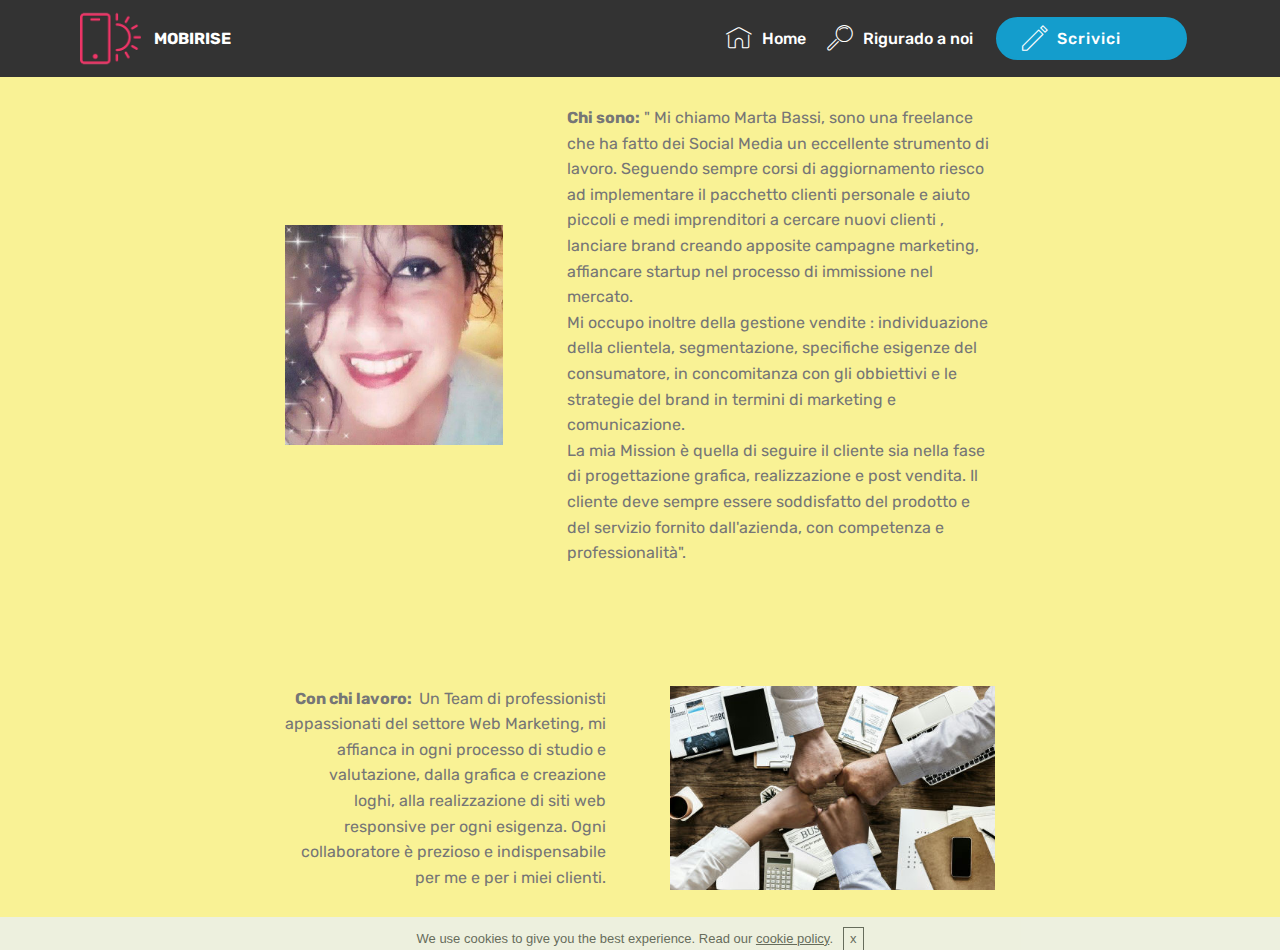
==== commit 65629dc5: "create github pages" ====
--- a/chisono.html
+++ b/chisono.html
@@ -9,11 +9,13 @@
   <link rel="shortcut icon" href="assets/images/logo2.png" type="image/x-icon">
   <meta name="description" content="Web Site Generator Description">
   <title>Chi Sono</title>
+  <link rel="stylesheet" href="assets/web/assets/mobirise-icons/mobirise-icons.css">
   <link rel="stylesheet" href="assets/tether/tether.min.css">
   <link rel="stylesheet" href="assets/bootstrap/css/bootstrap.min.css">
   <link rel="stylesheet" href="assets/bootstrap/css/bootstrap-grid.min.css">
   <link rel="stylesheet" href="assets/bootstrap/css/bootstrap-reboot.min.css">
   <link rel="stylesheet" href="assets/animatecss/animate.min.css">
+  <link rel="stylesheet" href="assets/dropdown/css/style.css">
   <link rel="stylesheet" href="assets/theme/css/style.css">
   <link rel="stylesheet" href="assets/mobirise/css/mbr-additional.css" type="text/css">
   
@@ -21,7 +23,52 @@
   
 </head>
 <body>
-  <section class="mbr-section content6 cid-qOVOa5jfGi" id="content6-c">
+  <section class="menu cid-qOW13xQNnH" once="menu" id="menu1-p">
+
+    
+
+    <nav class="navbar navbar-expand beta-menu navbar-dropdown align-items-center navbar-fixed-top navbar-toggleable-sm">
+        <button class="navbar-toggler navbar-toggler-right" type="button" data-toggle="collapse" data-target="#navbarSupportedContent" aria-controls="navbarSupportedContent" aria-expanded="false" aria-label="Toggle navigation">
+            <div class="hamburger">
+                <span></span>
+                <span></span>
+                <span></span>
+                <span></span>
+            </div>
+        </button>
+        <div class="menu-logo">
+            <div class="navbar-brand">
+                <span class="navbar-logo">
+                    <a href="https://mobirise.com">
+                         <img src="assets/images/logo21.png" alt="Mobirise" style="height: 3.8rem;">
+                    </a>
+                </span>
+                <span class="navbar-caption-wrap">
+                    <a class="navbar-caption text-white display-4" href="https://mobirise.com">
+                        MOBIRISE
+                    </a>
+                </span>
+            </div>
+        </div>
+        <div class="collapse navbar-collapse" id="navbarSupportedContent">
+            <ul class="navbar-nav nav-dropdown" data-app-modern-menu="true"><li class="nav-item">
+                    <a class="nav-link link text-white display-4" href="home.html">
+                        <span class="mbri-home mbr-iconfont mbr-iconfont-btn"></span>
+                        Home</a>
+                </li>
+                <li class="nav-item">
+                    <a class="nav-link link text-white display-4" href="chisono.html">
+                        <span class="mbri-search mbr-iconfont mbr-iconfont-btn"></span>
+                        Rigurado a noi
+                    </a>
+                </li></ul>
+            <div class="navbar-buttons mbr-section-btn"><a class="btn btn-sm btn-primary display-4" href="mailto:marta.bassi1980@gmail.com"><span class="mbri-edit2 mbr-iconfont mbr-iconfont-btn"></span>
+                    Scrivici &nbsp; &nbsp; &nbsp; &nbsp;</a></div>
+        </div>
+    </nav>
+</section>
+
+<section class="engine"><a href="https://mobirise.ws/g">create own website</a></section><section class="mbr-section content6 cid-qOVOa5jfGi" id="content6-c">
     
      
     
@@ -45,7 +92,7 @@
     </div>
 </section>
 
-<section class="engine"><a href="https://mobirise.ws/p">open source website builder</a></section><section class="mbr-section content7 cid-qOVPwWfPrT" id="content7-d">
+<section class="mbr-section content7 cid-qOVPwWfPrT" id="content7-d">
           
     
 
@@ -74,9 +121,11 @@
   <script src="assets/tether/tether.min.js"></script>
   <script src="assets/bootstrap/js/bootstrap.min.js"></script>
   <script src="assets/smoothscroll/smooth-scroll.js"></script>
+  <script src="assets/viewportchecker/jquery.viewportchecker.js"></script>
+  <script src="assets/dropdown/js/script.min.js"></script>
+  <script src="assets/touchswipe/jquery.touch-swipe.min.js"></script>
   <script src="assets/cookies-alert-plugin/cookies-alert-core.js"></script>
   <script src="assets/cookies-alert-plugin/cookies-alert-script.js"></script>
-  <script src="assets/viewportchecker/jquery.viewportchecker.js"></script>
   <script src="assets/theme/js/script.js"></script>
   
   
--- a/assets/web/assets/mobirise-icons/mobirise-icons.css
+++ b/assets/web/assets/mobirise-icons/mobirise-icons.css
@@ -0,0 +1,476 @@
+@font-face {
+  font-family: 'MobiriseIcons';
+  src:  url('mobirise-icons.eot?spat4u');
+  src:  url('mobirise-icons.eot?spat4u#iefix') format('embedded-opentype'),
+    url('mobirise-icons.ttf?spat4u') format('truetype'),
+    url('mobirise-icons.woff?spat4u') format('woff'),
+    url('mobirise-icons.svg?spat4u#MobiriseIcons') format('svg');
+  font-weight: normal;
+  font-style: normal;
+}
+
+[class^="mbri-"], [class*=" mbri-"] {
+  /* use !important to prevent issues with browser extensions that change fonts */
+  font-family: MobiriseIcons !important;
+  speak: none;
+  font-style: normal;
+  font-weight: normal;
+  font-variant: normal;
+  text-transform: none;
+  line-height: 1;
+
+  /* Better Font Rendering =========== */
+  -webkit-font-smoothing: antialiased;
+  -moz-osx-font-smoothing: grayscale;
+}
+
+.mbri-add-submenu:before {
+  content: "\e900";
+}
+.mbri-alert:before {
+  content: "\e901";
+}
+.mbri-align-center:before {
+  content: "\e902";
+}
+.mbri-align-justify:before {
+  content: "\e903";
+}
+.mbri-align-left:before {
+  content: "\e904";
+}
+.mbri-align-right:before {
+  content: "\e905";
+}
+.mbri-android:before {
+  content: "\e906";
+}
+.mbri-apple:before {
+  content: "\e907";
+}
+.mbri-arrow-down:before {
+  content: "\e908";
+}
+.mbri-arrow-next:before {
+  content: "\e909";
+}
+.mbri-arrow-prev:before {
+  content: "\e90a";
+}
+.mbri-arrow-up:before {
+  content: "\e90b";
+}
+.mbri-bold:before {
+  content: "\e90c";
+}
+.mbri-bookmark:before {
+  content: "\e90d";
+}
+.mbri-bootstrap:before {
+  content: "\e90e";
+}
+.mbri-briefcase:before {
+  content: "\e90f";
+}
+.mbri-browse:before {
+  content: "\e910";
+}
+.mbri-bulleted-list:before {
+  content: "\e911";
+}
+.mbri-calendar:before {
+  content: "\e912";
+}
+.mbri-camera:before {
+  content: "\e913";
+}
+.mbri-cart-add:before {
+  content: "\e914";
+}
+.mbri-cart-full:before {
+  content: "\e915";
+}
+.mbri-cash:before {
+  content: "\e916";
+}
+.mbri-change-style:before {
+  content: "\e917";
+}
+.mbri-chat:before {
+  content: "\e918";
+}
+.mbri-clock:before {
+  content: "\e919";
+}
+.mbri-close:before {
+  content: "\e91a";
+}
+.mbri-cloud:before {
+  content: "\e91b";
+}
+.mbri-code:before {
+  content: "\e91c";
+}
+.mbri-contact-form:before {
+  content: "\e91d";
+}
+.mbri-credit-card:before {
+  content: "\e91e";
+}
+.mbri-cursor-click:before {
+  content: "\e91f";
+}
+.mbri-cust-feedback:before {
+  content: "\e920";
+}
+.mbri-database:before {
+  content: "\e921";
+}
+.mbri-delivery:before {
+  content: "\e922";
+}
+.mbri-desktop:before {
+  content: "\e923";
+}
+.mbri-devices:before {
+  content: "\e924";
+}
+.mbri-down:before {
+  content: "\e925";
+}
+.mbri-download:before {
+  content: "\e989";
+}
+.mbri-drag-n-drop:before {
+  content: "\e927";
+}
+.mbri-drag-n-drop2:before {
+  content: "\e928";
+}
+.mbri-edit:before {
+  content: "\e929";
+}
+.mbri-edit2:before {
+  content: "\e92a";
+}
+.mbri-error:before {
+  content: "\e92b";
+}
+.mbri-extension:before {
+  content: "\e92c";
+}
+.mbri-features:before {
+  content: "\e92d";
+}
+.mbri-file:before {
+  content: "\e92e";
+}
+.mbri-flag:before {
+  content: "\e92f";
+}
+.mbri-folder:before {
+  content: "\e930";
+}
+.mbri-gift:before {
+  content: "\e931";
+}
+.mbri-github:before {
+  content: "\e932";
+}
+.mbri-globe:before {
+  content: "\e933";
+}
+.mbri-globe-2:before {
+  content: "\e934";
+}
+.mbri-growing-chart:before {
+  content: "\e935";
+}
+.mbri-hearth:before {
+  content: "\e936";
+}
+.mbri-help:before {
+  content: "\e937";
+}
+.mbri-home:before {
+  content: "\e938";
+}
+.mbri-hot-cup:before {
+  content: "\e939";
+}
+.mbri-idea:before {
+  content: "\e93a";
+}
+.mbri-image-gallery:before {
+  content: "\e93b";
+}
+.mbri-image-slider:before {
+  content: "\e93c";
+}
+.mbri-info:before {
+  content: "\e93d";
+}
+.mbri-italic:before {
+  content: "\e93e";
+}
+.mbri-key:before {
+  content: "\e93f";
+}
+.mbri-laptop:before {
+  content: "\e940";
+}
+.mbri-layers:before {
+  content: "\e941";
+}
+.mbri-left-right:before {
+  content: "\e942";
+}
+.mbri-left:before {
+  content: "\e943";
+}
+.mbri-letter:before {
+  content: "\e944";
+}
+.mbri-like:before {
+  content: "\e945";
+}
+.mbri-link:before {
+  content: "\e946";
+}
+.mbri-lock:before {
+  content: "\e947";
+}
+.mbri-login:before {
+  content: "\e948";
+}
+.mbri-logout:before {
+  content: "\e949";
+}
+.mbri-magic-stick:before {
+  content: "\e94a";
+}
+.mbri-map-pin:before {
+  content: "\e94b";
+}
+.mbri-menu:before {
+  content: "\e94c";
+}
+.mbri-mobile:before {
+  content: "\e94d";
+}
+.mbri-mobile2:before {
+  content: "\e94e";
+}
+.mbri-mobirise:before {
+  content: "\e94f";
+}
+.mbri-more-horizontal:before {
+  content: "\e950";
+}
+.mbri-more-vertical:before {
+  content: "\e951";
+}
+.mbri-music:before {
+  content: "\e952";
+}
+.mbri-new-file:before {
+  content: "\e953";
+}
+.mbri-numbered-list:before {
+  content: "\e954";
+}
+.mbri-opened-folder:before {
+  content: "\e955";
+}
+.mbri-pages:before {
+  content: "\e956";
+}
+.mbri-paper-plane:before {
+  content: "\e957";
+}
+.mbri-paperclip:before {
+  content: "\e958";
+}
+.mbri-photo:before {
+  content: "\e959";
+}
+.mbri-photos:before {
+  content: "\e95a";
+}
+.mbri-pin:before {
+  content: "\e95b";
+}
+.mbri-play:before {
+  content: "\e95c";
+}
+.mbri-plus:before {
+  content: "\e95d";
+}
+.mbri-preview:before {
+  content: "\e95e";
+}
+.mbri-print:before {
+  content: "\e95f";
+}
+.mbri-protect:before {
+  content: "\e960";
+}
+.mbri-question:before {
+  content: "\e961";
+}
+.mbri-quote-left:before {
+  content: "\e962";
+}
+.mbri-quote-right:before {
+  content: "\e963";
+}
+.mbri-refresh:before {
+  content: "\e964";
+}
+.mbri-responsive:before {
+  content: "\e965";
+}
+.mbri-right:before {
+  content: "\e966";
+}
+.mbri-rocket:before {
+  content: "\e967";
+}
+.mbri-sad-face:before {
+  content: "\e968";
+}
+.mbri-sale:before {
+  content: "\e969";
+}
+.mbri-save:before {
+  content: "\e96a";
+}
+.mbri-search:before {
+  content: "\e96b";
+}
+.mbri-setting:before {
+  content: "\e96c";
+}
+.mbri-setting2:before {
+  content: "\e96d";
+}
+.mbri-setting3:before {
+  content: "\e96e";
+}
+.mbri-share:before {
+  content: "\e96f";
+}
+.mbri-shopping-bag:before {
+  content: "\e970";
+}
+.mbri-shopping-basket:before {
+  content: "\e971";
+}
+.mbri-shopping-cart:before {
+  content: "\e972";
+}
+.mbri-sites:before {
+  content: "\e973";
+}
+.mbri-smile-face:before {
+  content: "\e974";
+}
+.mbri-speed:before {
+  content: "\e975";
+}
+.mbri-star:before {
+  content: "\e976";
+}
+.mbri-success:before {
+  content: "\e977";
+}
+.mbri-sun:before {
+  content: "\e978";
+}
+.mbri-sun2:before {
+  content: "\e979";
+}
+.mbri-tablet:before {
+  content: "\e97a";
+}
+.mbri-tablet-vertical:before {
+  content: "\e97b";
+}
+.mbri-target:before {
+  content: "\e97c";
+}
+.mbri-timer:before {
+  content: "\e97d";
+}
+.mbri-to-ftp:before {
+  content: "\e97e";
+}
+.mbri-to-local-drive:before {
+  content: "\e97f";
+}
+.mbri-touch-swipe:before {
+  content: "\e980";
+}
+.mbri-touch:before {
+  content: "\e981";
+}
+.mbri-trash:before {
+  content: "\e982";
+}
+.mbri-underline:before {
+  content: "\e983";
+}
+.mbri-unlink:before {
+  content: "\e984";
+}
+.mbri-unlock:before {
+  content: "\e985";
+}
+.mbri-up-down:before {
+  content: "\e986";
+}
+.mbri-up:before {
+  content: "\e987";
+}
+.mbri-update:before {
+  content: "\e988";
+}
+.mbri-upload:before {
+ content: "\e926"; 
+}
+.mbri-user:before {
+  content: "\e98a";
+}
+.mbri-user2:before {
+  content: "\e98b";
+}
+.mbri-users:before {
+  content: "\e98c";
+}
+.mbri-video:before {
+  content: "\e98d";
+}
+.mbri-video-play:before {
+  content: "\e98e";
+}
+.mbri-watch:before {
+  content: "\e98f";
+}
+.mbri-website-theme:before {
+  content: "\e990";
+}
+.mbri-wifi:before {
+  content: "\e991";
+}
+.mbri-windows:before {
+  content: "\e992";
+}
+.mbri-zoom-out:before {
+  content: "\e993";
+}
+.mbri-redo:before {
+  content: "\e994";
+}
+.mbri-undo:before {
+  content: "\e995";
+}
--- a/assets/dropdown/css/style.css
+++ b/assets/dropdown/css/style.css
@@ -0,0 +1,265 @@
+.navbar-dropdown {
+  left: 0;
+  padding: 0;
+  position: absolute;
+  right: 0;
+  top: 0;
+  transition: all 0.45s ease;
+  z-index: 1030;
+  background: #282828; }
+  .navbar-dropdown .navbar-logo {
+    margin-right: 0.8rem;
+    transition: margin 0.3s ease-in-out;
+    vertical-align: middle; }
+    .navbar-dropdown .navbar-logo img {
+      height: 3.125rem;
+      transition: all 0.3s ease-in-out; }
+    .navbar-dropdown .navbar-logo.mbr-iconfont {
+      font-size: 3.125rem;
+      line-height: 3.125rem; }
+  .navbar-dropdown .navbar-caption {
+    font-weight: 700;
+    white-space: normal;
+    vertical-align: -4px;
+    line-height: 3.125rem !important; }
+    .navbar-dropdown .navbar-caption, .navbar-dropdown .navbar-caption:hover {
+      color: inherit;
+      text-decoration: none; }
+  .navbar-dropdown .mbr-iconfont + .navbar-caption {
+    vertical-align: -1px; }
+  .navbar-dropdown.navbar-fixed-top {
+    position: fixed; }
+  .navbar-dropdown .navbar-brand span {
+    vertical-align: -4px; }
+  .navbar-dropdown.bg-color.transparent {
+    background: none; }
+  .navbar-dropdown.navbar-short .navbar-brand {
+    padding: 0.625rem 0; }
+    .navbar-dropdown.navbar-short .navbar-brand span {
+      vertical-align: -1px; }
+  .navbar-dropdown.navbar-short .navbar-caption {
+    line-height: 2.375rem !important;
+    vertical-align: -2px; }
+  .navbar-dropdown.navbar-short .navbar-logo {
+    margin-right: 0.5rem; }
+    .navbar-dropdown.navbar-short .navbar-logo img {
+      height: 2.375rem; }
+    .navbar-dropdown.navbar-short .navbar-logo.mbr-iconfont {
+      font-size: 2.375rem;
+      line-height: 2.375rem; }
+  .navbar-dropdown.navbar-short .mbr-table-cell {
+    height: 3.625rem; }
+  .navbar-dropdown .navbar-close {
+    left: 0.6875rem;
+    position: fixed;
+    top: 0.75rem;
+    z-index: 1000; }
+  .navbar-dropdown .hamburger-icon {
+    content: "";
+    display: inline-block;
+    vertical-align: middle;
+    width: 16px;
+    -webkit-box-shadow: 0 -6px 0 1px #282828,0 0 0 1px #282828,0 6px 0 1px #282828;
+    -moz-box-shadow: 0 -6px 0 1px #282828,0 0 0 1px #282828,0 6px 0 1px #282828;
+    box-shadow: 0 -6px 0 1px #282828,0 0 0 1px #282828,0 6px 0 1px #282828; }
+
+.dropdown-menu .dropdown-toggle[data-toggle="dropdown-submenu"]::after {
+  border-bottom: 0.35em solid transparent;
+  border-left: 0.35em solid;
+  border-right: 0;
+  border-top: 0.35em solid transparent;
+  margin-left: 0.3rem; }
+
+.dropdown-menu .dropdown-item:focus {
+  outline: 0; }
+
+.nav-dropdown {
+  font-size: 0.75rem;
+  font-weight: 500;
+  height: auto !important; }
+  .nav-dropdown .nav-btn {
+    padding-left: 1rem; }
+  .nav-dropdown .link {
+    margin: .667em 1.667em;
+    font-weight: 500;
+    padding: 0;
+    transition: color .2s ease-in-out; }
+    .nav-dropdown .link.dropdown-toggle {
+      margin-right: 2.583em; }
+      .nav-dropdown .link.dropdown-toggle::after {
+        margin-left: .25rem;
+        border-top: 0.35em solid;
+        border-right: 0.35em solid transparent;
+        border-left: 0.35em solid transparent;
+        border-bottom: 0; }
+      .nav-dropdown .link.dropdown-toggle[aria-expanded="true"] {
+        margin: 0;
+        padding: 0.667em 3.263em  0.667em 1.667em; }
+  .nav-dropdown .link::after,
+  .nav-dropdown .dropdown-item::after {
+    color: inherit; }
+  .nav-dropdown .btn {
+    font-size: 0.75rem;
+    font-weight: 700;
+    letter-spacing: 0;
+    margin-bottom: 0;
+    padding-left: 1.25rem;
+    padding-right: 1.25rem; }
+  .nav-dropdown .dropdown-menu {
+    border-radius: 0;
+    border: 0;
+    left: 0;
+    margin: 0;
+    padding-bottom: 1.25rem;
+    padding-top: 1.25rem;
+    position: relative; }
+  .nav-dropdown .dropdown-submenu {
+    margin-left: 0.125rem;
+    top: 0; }
+  .nav-dropdown .dropdown-item {
+    font-weight: 500;
+    line-height: 2;
+    padding: 0.3846em 4.615em 0.3846em 1.5385em;
+    position: relative;
+    transition: color .2s ease-in-out, background-color .2s ease-in-out; }
+    .nav-dropdown .dropdown-item::after {
+      margin-top: -0.3077em;
+      position: absolute;
+      right: 1.1538em;
+      top: 50%; }
+    .nav-dropdown .dropdown-item:focus, .nav-dropdown .dropdown-item:hover {
+      background: none; }
+
+@media (max-width: 767px) {
+  .nav-dropdown.navbar-toggleable-sm {
+    bottom: 0;
+    display: none;
+    left: 0;
+    overflow-x: hidden;
+    position: fixed;
+    top: 0;
+    transform: translateX(-100%);
+    -ms-transform: translateX(-100%);
+    -webkit-transform: translateX(-100%);
+    width: 18.75rem;
+    z-index: 999; } }
+.nav-dropdown.navbar-toggleable-xl {
+  bottom: 0;
+  display: none;
+  left: 0;
+  overflow-x: hidden;
+  position: fixed;
+  top: 0;
+  transform: translateX(-100%);
+  -ms-transform: translateX(-100%);
+  -webkit-transform: translateX(-100%);
+  width: 18.75rem;
+  z-index: 999; }
+
+.nav-dropdown-sm {
+  display: block !important;
+  overflow-x: hidden;
+  overflow: auto;
+  padding-top: 3.875rem; }
+  .nav-dropdown-sm::after {
+    content: "";
+    display: block;
+    height: 3rem;
+    width: 100%; }
+  .nav-dropdown-sm.collapse.in ~ .navbar-close {
+    display: block !important; }
+  .nav-dropdown-sm.collapsing, .nav-dropdown-sm.collapse.in {
+    transform: translateX(0);
+    -ms-transform: translateX(0);
+    -webkit-transform: translateX(0);
+    transition: all 0.25s ease-out;
+    -webkit-transition: all 0.25s ease-out;
+    background: #282828; }
+  .nav-dropdown-sm.collapsing[aria-expanded="false"] {
+    transform: translateX(-100%);
+    -ms-transform: translateX(-100%);
+    -webkit-transform: translateX(-100%); }
+  .nav-dropdown-sm .nav-item {
+    display: block;
+    margin-left: 0 !important;
+    padding-left: 0; }
+  .nav-dropdown-sm .link,
+  .nav-dropdown-sm .dropdown-item {
+    border-top: 1px dotted rgba(255, 255, 255, 0.1);
+    font-size: 0.8125rem;
+    line-height: 1.6;
+    margin: 0 !important;
+    padding: 0.875rem 2.4rem 0.875rem 1.5625rem !important;
+    position: relative;
+    white-space: normal; }
+    .nav-dropdown-sm .link:focus, .nav-dropdown-sm .link:hover,
+    .nav-dropdown-sm .dropdown-item:focus,
+    .nav-dropdown-sm .dropdown-item:hover {
+      background: rgba(0, 0, 0, 0.2) !important;
+      color: #c0a375; }
+  .nav-dropdown-sm .nav-btn {
+    position: relative;
+    padding: 1.5625rem 1.5625rem 0 1.5625rem; }
+    .nav-dropdown-sm .nav-btn::before {
+      border-top: 1px dotted rgba(255, 255, 255, 0.1);
+      content: "";
+      left: 0;
+      position: absolute;
+      top: 0;
+      width: 100%; }
+    .nav-dropdown-sm .nav-btn + .nav-btn {
+      padding-top: 0.625rem; }
+      .nav-dropdown-sm .nav-btn + .nav-btn::before {
+        display: none; }
+  .nav-dropdown-sm .btn {
+    padding: 0.625rem 0; }
+  .nav-dropdown-sm .dropdown-toggle[data-toggle="dropdown-submenu"]::after {
+    margin-left: .25rem;
+    border-top: 0.35em solid;
+    border-right: 0.35em solid transparent;
+    border-left: 0.35em solid transparent;
+    border-bottom: 0; }
+  .nav-dropdown-sm .dropdown-toggle[data-toggle="dropdown-submenu"][aria-expanded="true"]::after {
+    border-top: 0;
+    border-right: 0.35em solid transparent;
+    border-left: 0.35em solid transparent;
+    border-bottom: 0.35em solid; }
+  .nav-dropdown-sm .dropdown-menu {
+    margin: 0;
+    padding: 0;
+    position: relative;
+    top: 0;
+    left: 0;
+    width: 100%;
+    border: 0;
+    float: none;
+    border-radius: 0;
+    background: none; }
+  .nav-dropdown-sm .dropdown-submenu {
+    left: 100%;
+    margin-left: 0.125rem;
+    margin-top: -1.25rem;
+    top: 0; }
+
+.navbar-toggleable-sm .nav-dropdown .dropdown-menu {
+  position: absolute; }
+
+.navbar-toggleable-sm .nav-dropdown .dropdown-submenu {
+  left: 100%;
+  margin-left: 0.125rem;
+  margin-top: -1.25rem;
+  top: 0; }
+
+.navbar-toggleable-sm.opened .nav-dropdown .dropdown-menu {
+  position: relative; }
+
+.navbar-toggleable-sm.opened .nav-dropdown .dropdown-submenu {
+  left: 0;
+  margin-left: 00rem;
+  margin-top: 0rem;
+  top: 0; }
+
+.is-builder .nav-dropdown.collapsing {
+  transition: none !important; }
+
+/*# sourceMappingURL=style.css.map */
--- a/assets/mobirise/css/mbr-additional.css
+++ b/assets/mobirise/css/mbr-additional.css
@@ -1563,7 +1563,7 @@
 .cid-qOVRXHWmu8 {
   padding-top: 90px;
   padding-bottom: 90px;
-  background-image: url("../../../assets/images/background27.jpg");
+  background-image: url("../../../assets/images/background22.jpg");
 }
 .cid-qOVRXHWmu8 .title {
   margin-bottom: 2rem;
@@ -1591,7 +1591,7 @@
   color: #ff3366;
 }
 .cid-qOVTNKGeQZ {
-  background-image: url("../../../assets/images/028.jpg");
+  background-image: url("../../../assets/images/023.jpg");
 }
 .cid-qOVTNKGeQZ .form-container {
   transition: all .2s;
@@ -2007,7 +2007,7 @@
   color: #c1c1c1 !important;
 }
 .cid-qOVOa5jfGi {
-  padding-top: 60px;
+  padding-top: 105px;
   padding-bottom: 60px;
   background-color: #f9f295;
 }
@@ -2042,3 +2042,384 @@
 .cid-qOVPwWfPrT .mbr-text {
   color: #767676;
 }
+.cid-qOW13xQNnH .navbar {
+  padding: .5rem 0;
+  background: #333333;
+  transition: none;
+  min-height: 77px;
+}
+.cid-qOW13xQNnH .navbar-dropdown.bg-color.transparent.opened {
+  background: #333333;
+}
+.cid-qOW13xQNnH a {
+  font-style: normal;
+}
+.cid-qOW13xQNnH .nav-item span {
+  padding-right: 0.4em;
+  line-height: 0.5em;
+  vertical-align: text-bottom;
+  position: relative;
+  text-decoration: none;
+}
+.cid-qOW13xQNnH .nav-item a {
+  display: flex;
+  align-items: center;
+  justify-content: center;
+  padding: 0.7rem 0 !important;
+  margin: 0rem .65rem !important;
+}
+.cid-qOW13xQNnH .nav-item:focus,
+.cid-qOW13xQNnH .nav-link:focus {
+  outline: none;
+}
+.cid-qOW13xQNnH .btn {
+  padding: 0.4rem 1.5rem;
+  display: inline-flex;
+  align-items: center;
+}
+.cid-qOW13xQNnH .btn .mbr-iconfont {
+  font-size: 1.6rem;
+}
+.cid-qOW13xQNnH .menu-logo {
+  margin-right: auto;
+}
+.cid-qOW13xQNnH .menu-logo .navbar-brand {
+  display: flex;
+  margin-left: 5rem;
+  padding: 0;
+  transition: padding .2s;
+  min-height: 3.8rem;
+  align-items: center;
+}
+.cid-qOW13xQNnH .menu-logo .navbar-brand .navbar-caption-wrap {
+  display: -webkit-flex;
+  -webkit-align-items: center;
+  align-items: center;
+  word-break: break-word;
+  min-width: 7rem;
+  margin: .3rem 0;
+}
+.cid-qOW13xQNnH .menu-logo .navbar-brand .navbar-caption-wrap .navbar-caption {
+  line-height: 1.2rem !important;
+  padding-right: 2rem;
+}
+.cid-qOW13xQNnH .menu-logo .navbar-brand .navbar-logo {
+  font-size: 4rem;
+  transition: font-size 0.25s;
+}
+.cid-qOW13xQNnH .menu-logo .navbar-brand .navbar-logo img {
+  display: flex;
+}
+.cid-qOW13xQNnH .menu-logo .navbar-brand .navbar-logo .mbr-iconfont {
+  transition: font-size 0.25s;
+}
+.cid-qOW13xQNnH .navbar-toggleable-sm .navbar-collapse {
+  justify-content: flex-end;
+  -webkit-justify-content: flex-end;
+  padding-right: 5rem;
+  width: auto;
+}
+.cid-qOW13xQNnH .navbar-toggleable-sm .navbar-collapse .navbar-nav {
+  flex-wrap: wrap;
+  -webkit-flex-wrap: wrap;
+  padding-left: 0;
+}
+.cid-qOW13xQNnH .navbar-toggleable-sm .navbar-collapse .navbar-nav .nav-item {
+  -webkit-align-self: center;
+  align-self: center;
+}
+.cid-qOW13xQNnH .navbar-toggleable-sm .navbar-collapse .navbar-buttons {
+  padding-left: 0;
+  padding-bottom: 0;
+}
+.cid-qOW13xQNnH .dropdown .dropdown-menu {
+  background: #333333;
+  display: none;
+  position: absolute;
+  min-width: 5rem;
+  padding-top: 1.4rem;
+  padding-bottom: 1.4rem;
+  text-align: left;
+}
+.cid-qOW13xQNnH .dropdown .dropdown-menu .dropdown-item {
+  width: auto;
+  padding: 0.235em 1.5385em 0.235em 1.5385em !important;
+}
+.cid-qOW13xQNnH .dropdown .dropdown-menu .dropdown-item::after {
+  right: 0.5rem;
+}
+.cid-qOW13xQNnH .dropdown .dropdown-menu .dropdown-submenu {
+  margin: 0;
+}
+.cid-qOW13xQNnH .dropdown.open > .dropdown-menu {
+  display: block;
+}
+.cid-qOW13xQNnH .navbar-toggleable-sm.opened:after {
+  position: absolute;
+  width: 100vw;
+  height: 100vh;
+  content: '';
+  background-color: rgba(0, 0, 0, 0.1);
+  left: 0;
+  bottom: 0;
+  transform: translateY(100%);
+  -webkit-transform: translateY(100%);
+  z-index: 1000;
+}
+.cid-qOW13xQNnH .navbar.navbar-short {
+  min-height: 60px;
+  transition: all .2s;
+}
+.cid-qOW13xQNnH .navbar.navbar-short .navbar-toggler-right {
+  top: 20px;
+}
+.cid-qOW13xQNnH .navbar.navbar-short .navbar-logo a {
+  font-size: 2.5rem !important;
+  line-height: 2.5rem;
+  transition: font-size 0.25s;
+}
+.cid-qOW13xQNnH .navbar.navbar-short .navbar-logo a .mbr-iconfont {
+  font-size: 2.5rem !important;
+}
+.cid-qOW13xQNnH .navbar.navbar-short .navbar-logo a img {
+  height: 3rem !important;
+}
+.cid-qOW13xQNnH .navbar.navbar-short .navbar-brand {
+  min-height: 3rem;
+}
+.cid-qOW13xQNnH button.navbar-toggler {
+  width: 31px;
+  height: 18px;
+  cursor: pointer;
+  transition: all .2s;
+  top: 1.5rem;
+  right: 1rem;
+}
+.cid-qOW13xQNnH button.navbar-toggler:focus {
+  outline: none;
+}
+.cid-qOW13xQNnH button.navbar-toggler .hamburger span {
+  position: absolute;
+  right: 0;
+  width: 30px;
+  height: 2px;
+  border-right: 5px;
+  background-color: #ffffff;
+}
+.cid-qOW13xQNnH button.navbar-toggler .hamburger span:nth-child(1) {
+  top: 0;
+  transition: all .2s;
+}
+.cid-qOW13xQNnH button.navbar-toggler .hamburger span:nth-child(2) {
+  top: 8px;
+  transition: all .15s;
+}
+.cid-qOW13xQNnH button.navbar-toggler .hamburger span:nth-child(3) {
+  top: 8px;
+  transition: all .15s;
+}
+.cid-qOW13xQNnH button.navbar-toggler .hamburger span:nth-child(4) {
+  top: 16px;
+  transition: all .2s;
+}
+.cid-qOW13xQNnH nav.opened .hamburger span:nth-child(1) {
+  top: 8px;
+  width: 0;
+  opacity: 0;
+  right: 50%;
+  transition: all .2s;
+}
+.cid-qOW13xQNnH nav.opened .hamburger span:nth-child(2) {
+  -webkit-transform: rotate(45deg);
+  transform: rotate(45deg);
+  transition: all .25s;
+}
+.cid-qOW13xQNnH nav.opened .hamburger span:nth-child(3) {
+  -webkit-transform: rotate(-45deg);
+  transform: rotate(-45deg);
+  transition: all .25s;
+}
+.cid-qOW13xQNnH nav.opened .hamburger span:nth-child(4) {
+  top: 8px;
+  width: 0;
+  opacity: 0;
+  right: 50%;
+  transition: all .2s;
+}
+.cid-qOW13xQNnH .collapsed.navbar-expand {
+  flex-direction: column;
+}
+.cid-qOW13xQNnH .collapsed .btn {
+  display: flex;
+}
+.cid-qOW13xQNnH .collapsed .navbar-collapse {
+  display: none !important;
+  padding-right: 0 !important;
+}
+.cid-qOW13xQNnH .collapsed .navbar-collapse.collapsing,
+.cid-qOW13xQNnH .collapsed .navbar-collapse.show {
+  display: block !important;
+}
+.cid-qOW13xQNnH .collapsed .navbar-collapse.collapsing .navbar-nav,
+.cid-qOW13xQNnH .collapsed .navbar-collapse.show .navbar-nav {
+  display: block;
+  text-align: center;
+}
+.cid-qOW13xQNnH .collapsed .navbar-collapse.collapsing .navbar-nav .nav-item,
+.cid-qOW13xQNnH .collapsed .navbar-collapse.show .navbar-nav .nav-item {
+  clear: both;
+}
+.cid-qOW13xQNnH .collapsed .navbar-collapse.collapsing .navbar-buttons,
+.cid-qOW13xQNnH .collapsed .navbar-collapse.show .navbar-buttons {
+  text-align: center;
+}
+.cid-qOW13xQNnH .collapsed .navbar-collapse.collapsing .navbar-buttons:last-child,
+.cid-qOW13xQNnH .collapsed .navbar-collapse.show .navbar-buttons:last-child {
+  margin-bottom: 1rem;
+}
+.cid-qOW13xQNnH .collapsed button.navbar-toggler {
+  display: block;
+}
+.cid-qOW13xQNnH .collapsed .navbar-brand {
+  margin-left: 1rem !important;
+}
+.cid-qOW13xQNnH .collapsed .navbar-toggleable-sm {
+  flex-direction: column;
+  -webkit-flex-direction: column;
+}
+.cid-qOW13xQNnH .collapsed .dropdown .dropdown-menu {
+  width: 100%;
+  text-align: center;
+  position: relative;
+  opacity: 0;
+  display: block;
+  height: 0;
+  visibility: hidden;
+  padding: 0;
+  transition-duration: .5s;
+  transition-property: opacity,padding,height;
+}
+.cid-qOW13xQNnH .collapsed .dropdown.open > .dropdown-menu {
+  position: relative;
+  opacity: 1;
+  height: auto;
+  padding: 1.4rem 0;
+  visibility: visible;
+}
+.cid-qOW13xQNnH .collapsed .dropdown .dropdown-submenu {
+  left: 0;
+  text-align: center;
+  width: 100%;
+}
+.cid-qOW13xQNnH .collapsed .dropdown .dropdown-toggle[data-toggle="dropdown-submenu"]::after {
+  margin-top: 0;
+  position: inherit;
+  right: 0;
+  top: 50%;
+  display: inline-block;
+  width: 0;
+  height: 0;
+  margin-left: .3em;
+  vertical-align: middle;
+  content: "";
+  border-top: .30em solid;
+  border-right: .30em solid transparent;
+  border-left: .30em solid transparent;
+}
+@media (max-width: 991px) {
+  .cid-qOW13xQNnH .navbar-expand {
+    flex-direction: column;
+  }
+  .cid-qOW13xQNnH img {
+    height: 3.8rem !important;
+  }
+  .cid-qOW13xQNnH .btn {
+    display: flex;
+  }
+  .cid-qOW13xQNnH button.navbar-toggler {
+    display: block;
+  }
+  .cid-qOW13xQNnH .navbar-brand {
+    margin-left: 1rem !important;
+  }
+  .cid-qOW13xQNnH .navbar-toggleable-sm {
+    flex-direction: column;
+    -webkit-flex-direction: column;
+  }
+  .cid-qOW13xQNnH .navbar-collapse {
+    display: none !important;
+    padding-right: 0 !important;
+  }
+  .cid-qOW13xQNnH .navbar-collapse.collapsing,
+  .cid-qOW13xQNnH .navbar-collapse.show {
+    display: block !important;
+  }
+  .cid-qOW13xQNnH .navbar-collapse.collapsing .navbar-nav,
+  .cid-qOW13xQNnH .navbar-collapse.show .navbar-nav {
+    display: block;
+    text-align: center;
+  }
+  .cid-qOW13xQNnH .navbar-collapse.collapsing .navbar-nav .nav-item,
+  .cid-qOW13xQNnH .navbar-collapse.show .navbar-nav .nav-item {
+    clear: both;
+  }
+  .cid-qOW13xQNnH .navbar-collapse.collapsing .navbar-buttons,
+  .cid-qOW13xQNnH .navbar-collapse.show .navbar-buttons {
+    text-align: center;
+  }
+  .cid-qOW13xQNnH .navbar-collapse.collapsing .navbar-buttons:last-child,
+  .cid-qOW13xQNnH .navbar-collapse.show .navbar-buttons:last-child {
+    margin-bottom: 1rem;
+  }
+  .cid-qOW13xQNnH .dropdown .dropdown-menu {
+    width: 100%;
+    text-align: center;
+    position: relative;
+    opacity: 0;
+    display: block;
+    height: 0;
+    visibility: hidden;
+    padding: 0;
+    transition-duration: .5s;
+    transition-property: opacity,padding,height;
+  }
+  .cid-qOW13xQNnH .dropdown.open > .dropdown-menu {
+    position: relative;
+    opacity: 1;
+    height: auto;
+    padding: 1.4rem 0;
+    visibility: visible;
+  }
+  .cid-qOW13xQNnH .dropdown .dropdown-submenu {
+    left: 0;
+    text-align: center;
+    width: 100%;
+  }
+  .cid-qOW13xQNnH .dropdown .dropdown-toggle[data-toggle="dropdown-submenu"]::after {
+    margin-top: 0;
+    position: inherit;
+    right: 0;
+    top: 50%;
+    display: inline-block;
+    width: 0;
+    height: 0;
+    margin-left: .3em;
+    vertical-align: middle;
+    content: "";
+    border-top: .30em solid;
+    border-right: .30em solid transparent;
+    border-left: .30em solid transparent;
+  }
+}
+@media (min-width: 767px) {
+  .cid-qOW13xQNnH .menu-logo {
+    flex-shrink: 0;
+  }
+}
+.cid-qOW13xQNnH .navbar-collapse {
+  flex-basis: auto;
+}
+.cid-qOW13xQNnH .nav-link:hover,
+.cid-qOW13xQNnH .dropdown-item:hover {
+  color: #c1c1c1 !important;
+}
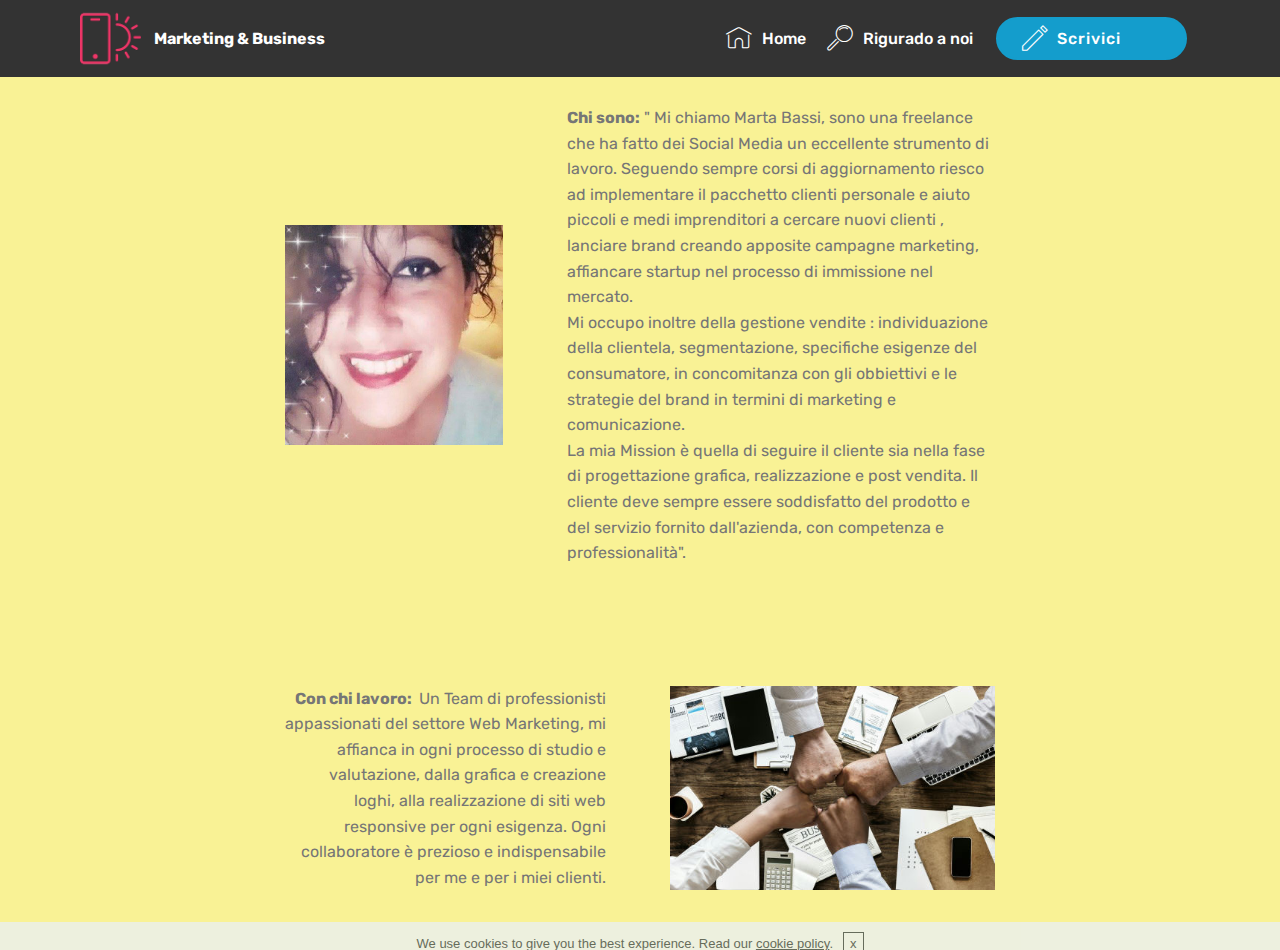
==== commit 7da8dfde: "create github pages" ====
--- a/chisono.html
+++ b/chisono.html
@@ -6,7 +6,7 @@
   <meta http-equiv="X-UA-Compatible" content="IE=edge">
   <meta name="generator" content="Mobirise v4.7.0, mobirise.com">
   <meta name="viewport" content="width=device-width, initial-scale=1, minimum-scale=1">
-  <link rel="shortcut icon" href="assets/images/logo2.png" type="image/x-icon">
+  <link rel="shortcut icon" href="assets/images/logo24.png" type="image/x-icon">
   <meta name="description" content="Web Site Generator Description">
   <title>Chi Sono</title>
   <link rel="stylesheet" href="assets/web/assets/mobirise-icons/mobirise-icons.css">
@@ -40,14 +40,11 @@
             <div class="navbar-brand">
                 <span class="navbar-logo">
                     <a href="https://mobirise.com">
-                         <img src="assets/images/logo21.png" alt="Mobirise" style="height: 3.8rem;">
+                         <img src="assets/images/logo2.png" alt="Mobirise" style="height: 3.8rem;">
                     </a>
                 </span>
-                <span class="navbar-caption-wrap">
-                    <a class="navbar-caption text-white display-4" href="https://mobirise.com">
-                        MOBIRISE
-                    </a>
-                </span>
+                <span class="navbar-caption-wrap"><a class="navbar-caption text-white display-4" href="https://mobirise.com">
+                        Marketing &amp; Business</a></span>
             </div>
         </div>
         <div class="collapse navbar-collapse" id="navbarSupportedContent">
@@ -68,7 +65,7 @@
     </nav>
 </section>
 
-<section class="engine"><a href="https://mobirise.ws/g">create own website</a></section><section class="mbr-section content6 cid-qOVOa5jfGi" id="content6-c">
+<section class="engine"><a href="https://mobirise.ws">Mobirise</a></section><section class="mbr-section content6 cid-qOVOa5jfGi" id="content6-c">
     
      
     
--- a/assets/mobirise/css/mbr-additional.css
+++ b/assets/mobirise/css/mbr-additional.css
@@ -1415,6 +1415,387 @@
     width: 100% !important;
   }
 }
+.cid-qOW1I6fb96 .navbar {
+  padding: .5rem 0;
+  background: #333333;
+  transition: none;
+  min-height: 77px;
+}
+.cid-qOW1I6fb96 .navbar-dropdown.bg-color.transparent.opened {
+  background: #333333;
+}
+.cid-qOW1I6fb96 a {
+  font-style: normal;
+}
+.cid-qOW1I6fb96 .nav-item span {
+  padding-right: 0.4em;
+  line-height: 0.5em;
+  vertical-align: text-bottom;
+  position: relative;
+  text-decoration: none;
+}
+.cid-qOW1I6fb96 .nav-item a {
+  display: flex;
+  align-items: center;
+  justify-content: center;
+  padding: 0.7rem 0 !important;
+  margin: 0rem .65rem !important;
+}
+.cid-qOW1I6fb96 .nav-item:focus,
+.cid-qOW1I6fb96 .nav-link:focus {
+  outline: none;
+}
+.cid-qOW1I6fb96 .btn {
+  padding: 0.4rem 1.5rem;
+  display: inline-flex;
+  align-items: center;
+}
+.cid-qOW1I6fb96 .btn .mbr-iconfont {
+  font-size: 1.6rem;
+}
+.cid-qOW1I6fb96 .menu-logo {
+  margin-right: auto;
+}
+.cid-qOW1I6fb96 .menu-logo .navbar-brand {
+  display: flex;
+  margin-left: 5rem;
+  padding: 0;
+  transition: padding .2s;
+  min-height: 3.8rem;
+  align-items: center;
+}
+.cid-qOW1I6fb96 .menu-logo .navbar-brand .navbar-caption-wrap {
+  display: -webkit-flex;
+  -webkit-align-items: center;
+  align-items: center;
+  word-break: break-word;
+  min-width: 7rem;
+  margin: .3rem 0;
+}
+.cid-qOW1I6fb96 .menu-logo .navbar-brand .navbar-caption-wrap .navbar-caption {
+  line-height: 1.2rem !important;
+  padding-right: 2rem;
+}
+.cid-qOW1I6fb96 .menu-logo .navbar-brand .navbar-logo {
+  font-size: 4rem;
+  transition: font-size 0.25s;
+}
+.cid-qOW1I6fb96 .menu-logo .navbar-brand .navbar-logo img {
+  display: flex;
+}
+.cid-qOW1I6fb96 .menu-logo .navbar-brand .navbar-logo .mbr-iconfont {
+  transition: font-size 0.25s;
+}
+.cid-qOW1I6fb96 .navbar-toggleable-sm .navbar-collapse {
+  justify-content: flex-end;
+  -webkit-justify-content: flex-end;
+  padding-right: 5rem;
+  width: auto;
+}
+.cid-qOW1I6fb96 .navbar-toggleable-sm .navbar-collapse .navbar-nav {
+  flex-wrap: wrap;
+  -webkit-flex-wrap: wrap;
+  padding-left: 0;
+}
+.cid-qOW1I6fb96 .navbar-toggleable-sm .navbar-collapse .navbar-nav .nav-item {
+  -webkit-align-self: center;
+  align-self: center;
+}
+.cid-qOW1I6fb96 .navbar-toggleable-sm .navbar-collapse .navbar-buttons {
+  padding-left: 0;
+  padding-bottom: 0;
+}
+.cid-qOW1I6fb96 .dropdown .dropdown-menu {
+  background: #333333;
+  display: none;
+  position: absolute;
+  min-width: 5rem;
+  padding-top: 1.4rem;
+  padding-bottom: 1.4rem;
+  text-align: left;
+}
+.cid-qOW1I6fb96 .dropdown .dropdown-menu .dropdown-item {
+  width: auto;
+  padding: 0.235em 1.5385em 0.235em 1.5385em !important;
+}
+.cid-qOW1I6fb96 .dropdown .dropdown-menu .dropdown-item::after {
+  right: 0.5rem;
+}
+.cid-qOW1I6fb96 .dropdown .dropdown-menu .dropdown-submenu {
+  margin: 0;
+}
+.cid-qOW1I6fb96 .dropdown.open > .dropdown-menu {
+  display: block;
+}
+.cid-qOW1I6fb96 .navbar-toggleable-sm.opened:after {
+  position: absolute;
+  width: 100vw;
+  height: 100vh;
+  content: '';
+  background-color: rgba(0, 0, 0, 0.1);
+  left: 0;
+  bottom: 0;
+  transform: translateY(100%);
+  -webkit-transform: translateY(100%);
+  z-index: 1000;
+}
+.cid-qOW1I6fb96 .navbar.navbar-short {
+  min-height: 60px;
+  transition: all .2s;
+}
+.cid-qOW1I6fb96 .navbar.navbar-short .navbar-toggler-right {
+  top: 20px;
+}
+.cid-qOW1I6fb96 .navbar.navbar-short .navbar-logo a {
+  font-size: 2.5rem !important;
+  line-height: 2.5rem;
+  transition: font-size 0.25s;
+}
+.cid-qOW1I6fb96 .navbar.navbar-short .navbar-logo a .mbr-iconfont {
+  font-size: 2.5rem !important;
+}
+.cid-qOW1I6fb96 .navbar.navbar-short .navbar-logo a img {
+  height: 3rem !important;
+}
+.cid-qOW1I6fb96 .navbar.navbar-short .navbar-brand {
+  min-height: 3rem;
+}
+.cid-qOW1I6fb96 button.navbar-toggler {
+  width: 31px;
+  height: 18px;
+  cursor: pointer;
+  transition: all .2s;
+  top: 1.5rem;
+  right: 1rem;
+}
+.cid-qOW1I6fb96 button.navbar-toggler:focus {
+  outline: none;
+}
+.cid-qOW1I6fb96 button.navbar-toggler .hamburger span {
+  position: absolute;
+  right: 0;
+  width: 30px;
+  height: 2px;
+  border-right: 5px;
+  background-color: #ffffff;
+}
+.cid-qOW1I6fb96 button.navbar-toggler .hamburger span:nth-child(1) {
+  top: 0;
+  transition: all .2s;
+}
+.cid-qOW1I6fb96 button.navbar-toggler .hamburger span:nth-child(2) {
+  top: 8px;
+  transition: all .15s;
+}
+.cid-qOW1I6fb96 button.navbar-toggler .hamburger span:nth-child(3) {
+  top: 8px;
+  transition: all .15s;
+}
+.cid-qOW1I6fb96 button.navbar-toggler .hamburger span:nth-child(4) {
+  top: 16px;
+  transition: all .2s;
+}
+.cid-qOW1I6fb96 nav.opened .hamburger span:nth-child(1) {
+  top: 8px;
+  width: 0;
+  opacity: 0;
+  right: 50%;
+  transition: all .2s;
+}
+.cid-qOW1I6fb96 nav.opened .hamburger span:nth-child(2) {
+  -webkit-transform: rotate(45deg);
+  transform: rotate(45deg);
+  transition: all .25s;
+}
+.cid-qOW1I6fb96 nav.opened .hamburger span:nth-child(3) {
+  -webkit-transform: rotate(-45deg);
+  transform: rotate(-45deg);
+  transition: all .25s;
+}
+.cid-qOW1I6fb96 nav.opened .hamburger span:nth-child(4) {
+  top: 8px;
+  width: 0;
+  opacity: 0;
+  right: 50%;
+  transition: all .2s;
+}
+.cid-qOW1I6fb96 .collapsed.navbar-expand {
+  flex-direction: column;
+}
+.cid-qOW1I6fb96 .collapsed .btn {
+  display: flex;
+}
+.cid-qOW1I6fb96 .collapsed .navbar-collapse {
+  display: none !important;
+  padding-right: 0 !important;
+}
+.cid-qOW1I6fb96 .collapsed .navbar-collapse.collapsing,
+.cid-qOW1I6fb96 .collapsed .navbar-collapse.show {
+  display: block !important;
+}
+.cid-qOW1I6fb96 .collapsed .navbar-collapse.collapsing .navbar-nav,
+.cid-qOW1I6fb96 .collapsed .navbar-collapse.show .navbar-nav {
+  display: block;
+  text-align: center;
+}
+.cid-qOW1I6fb96 .collapsed .navbar-collapse.collapsing .navbar-nav .nav-item,
+.cid-qOW1I6fb96 .collapsed .navbar-collapse.show .navbar-nav .nav-item {
+  clear: both;
+}
+.cid-qOW1I6fb96 .collapsed .navbar-collapse.collapsing .navbar-buttons,
+.cid-qOW1I6fb96 .collapsed .navbar-collapse.show .navbar-buttons {
+  text-align: center;
+}
+.cid-qOW1I6fb96 .collapsed .navbar-collapse.collapsing .navbar-buttons:last-child,
+.cid-qOW1I6fb96 .collapsed .navbar-collapse.show .navbar-buttons:last-child {
+  margin-bottom: 1rem;
+}
+.cid-qOW1I6fb96 .collapsed button.navbar-toggler {
+  display: block;
+}
+.cid-qOW1I6fb96 .collapsed .navbar-brand {
+  margin-left: 1rem !important;
+}
+.cid-qOW1I6fb96 .collapsed .navbar-toggleable-sm {
+  flex-direction: column;
+  -webkit-flex-direction: column;
+}
+.cid-qOW1I6fb96 .collapsed .dropdown .dropdown-menu {
+  width: 100%;
+  text-align: center;
+  position: relative;
+  opacity: 0;
+  display: block;
+  height: 0;
+  visibility: hidden;
+  padding: 0;
+  transition-duration: .5s;
+  transition-property: opacity,padding,height;
+}
+.cid-qOW1I6fb96 .collapsed .dropdown.open > .dropdown-menu {
+  position: relative;
+  opacity: 1;
+  height: auto;
+  padding: 1.4rem 0;
+  visibility: visible;
+}
+.cid-qOW1I6fb96 .collapsed .dropdown .dropdown-submenu {
+  left: 0;
+  text-align: center;
+  width: 100%;
+}
+.cid-qOW1I6fb96 .collapsed .dropdown .dropdown-toggle[data-toggle="dropdown-submenu"]::after {
+  margin-top: 0;
+  position: inherit;
+  right: 0;
+  top: 50%;
+  display: inline-block;
+  width: 0;
+  height: 0;
+  margin-left: .3em;
+  vertical-align: middle;
+  content: "";
+  border-top: .30em solid;
+  border-right: .30em solid transparent;
+  border-left: .30em solid transparent;
+}
+@media (max-width: 991px) {
+  .cid-qOW1I6fb96 .navbar-expand {
+    flex-direction: column;
+  }
+  .cid-qOW1I6fb96 img {
+    height: 3.8rem !important;
+  }
+  .cid-qOW1I6fb96 .btn {
+    display: flex;
+  }
+  .cid-qOW1I6fb96 button.navbar-toggler {
+    display: block;
+  }
+  .cid-qOW1I6fb96 .navbar-brand {
+    margin-left: 1rem !important;
+  }
+  .cid-qOW1I6fb96 .navbar-toggleable-sm {
+    flex-direction: column;
+    -webkit-flex-direction: column;
+  }
+  .cid-qOW1I6fb96 .navbar-collapse {
+    display: none !important;
+    padding-right: 0 !important;
+  }
+  .cid-qOW1I6fb96 .navbar-collapse.collapsing,
+  .cid-qOW1I6fb96 .navbar-collapse.show {
+    display: block !important;
+  }
+  .cid-qOW1I6fb96 .navbar-collapse.collapsing .navbar-nav,
+  .cid-qOW1I6fb96 .navbar-collapse.show .navbar-nav {
+    display: block;
+    text-align: center;
+  }
+  .cid-qOW1I6fb96 .navbar-collapse.collapsing .navbar-nav .nav-item,
+  .cid-qOW1I6fb96 .navbar-collapse.show .navbar-nav .nav-item {
+    clear: both;
+  }
+  .cid-qOW1I6fb96 .navbar-collapse.collapsing .navbar-buttons,
+  .cid-qOW1I6fb96 .navbar-collapse.show .navbar-buttons {
+    text-align: center;
+  }
+  .cid-qOW1I6fb96 .navbar-collapse.collapsing .navbar-buttons:last-child,
+  .cid-qOW1I6fb96 .navbar-collapse.show .navbar-buttons:last-child {
+    margin-bottom: 1rem;
+  }
+  .cid-qOW1I6fb96 .dropdown .dropdown-menu {
+    width: 100%;
+    text-align: center;
+    position: relative;
+    opacity: 0;
+    display: block;
+    height: 0;
+    visibility: hidden;
+    padding: 0;
+    transition-duration: .5s;
+    transition-property: opacity,padding,height;
+  }
+  .cid-qOW1I6fb96 .dropdown.open > .dropdown-menu {
+    position: relative;
+    opacity: 1;
+    height: auto;
+    padding: 1.4rem 0;
+    visibility: visible;
+  }
+  .cid-qOW1I6fb96 .dropdown .dropdown-submenu {
+    left: 0;
+    text-align: center;
+    width: 100%;
+  }
+  .cid-qOW1I6fb96 .dropdown .dropdown-toggle[data-toggle="dropdown-submenu"]::after {
+    margin-top: 0;
+    position: inherit;
+    right: 0;
+    top: 50%;
+    display: inline-block;
+    width: 0;
+    height: 0;
+    margin-left: .3em;
+    vertical-align: middle;
+    content: "";
+    border-top: .30em solid;
+    border-right: .30em solid transparent;
+    border-left: .30em solid transparent;
+  }
+}
+@media (min-width: 767px) {
+  .cid-qOW1I6fb96 .menu-logo {
+    flex-shrink: 0;
+  }
+}
+.cid-qOW1I6fb96 .navbar-collapse {
+  flex-basis: auto;
+}
+.cid-qOW1I6fb96 .nav-link:hover,
+.cid-qOW1I6fb96 .dropdown-item:hover {
+  color: #c1c1c1 !important;
+}
 .cid-qJ5xst2nro {
   padding-top: 90px;
   padding-bottom: 90px;
@@ -1445,6 +1826,387 @@
 .cid-qJ5xst2nro H2 {
   color: #ff3366;
 }
+.cid-qOW1DPhnAf .navbar {
+  padding: .5rem 0;
+  background: #333333;
+  transition: none;
+  min-height: 77px;
+}
+.cid-qOW1DPhnAf .navbar-dropdown.bg-color.transparent.opened {
+  background: #333333;
+}
+.cid-qOW1DPhnAf a {
+  font-style: normal;
+}
+.cid-qOW1DPhnAf .nav-item span {
+  padding-right: 0.4em;
+  line-height: 0.5em;
+  vertical-align: text-bottom;
+  position: relative;
+  text-decoration: none;
+}
+.cid-qOW1DPhnAf .nav-item a {
+  display: flex;
+  align-items: center;
+  justify-content: center;
+  padding: 0.7rem 0 !important;
+  margin: 0rem .65rem !important;
+}
+.cid-qOW1DPhnAf .nav-item:focus,
+.cid-qOW1DPhnAf .nav-link:focus {
+  outline: none;
+}
+.cid-qOW1DPhnAf .btn {
+  padding: 0.4rem 1.5rem;
+  display: inline-flex;
+  align-items: center;
+}
+.cid-qOW1DPhnAf .btn .mbr-iconfont {
+  font-size: 1.6rem;
+}
+.cid-qOW1DPhnAf .menu-logo {
+  margin-right: auto;
+}
+.cid-qOW1DPhnAf .menu-logo .navbar-brand {
+  display: flex;
+  margin-left: 5rem;
+  padding: 0;
+  transition: padding .2s;
+  min-height: 3.8rem;
+  align-items: center;
+}
+.cid-qOW1DPhnAf .menu-logo .navbar-brand .navbar-caption-wrap {
+  display: -webkit-flex;
+  -webkit-align-items: center;
+  align-items: center;
+  word-break: break-word;
+  min-width: 7rem;
+  margin: .3rem 0;
+}
+.cid-qOW1DPhnAf .menu-logo .navbar-brand .navbar-caption-wrap .navbar-caption {
+  line-height: 1.2rem !important;
+  padding-right: 2rem;
+}
+.cid-qOW1DPhnAf .menu-logo .navbar-brand .navbar-logo {
+  font-size: 4rem;
+  transition: font-size 0.25s;
+}
+.cid-qOW1DPhnAf .menu-logo .navbar-brand .navbar-logo img {
+  display: flex;
+}
+.cid-qOW1DPhnAf .menu-logo .navbar-brand .navbar-logo .mbr-iconfont {
+  transition: font-size 0.25s;
+}
+.cid-qOW1DPhnAf .navbar-toggleable-sm .navbar-collapse {
+  justify-content: flex-end;
+  -webkit-justify-content: flex-end;
+  padding-right: 5rem;
+  width: auto;
+}
+.cid-qOW1DPhnAf .navbar-toggleable-sm .navbar-collapse .navbar-nav {
+  flex-wrap: wrap;
+  -webkit-flex-wrap: wrap;
+  padding-left: 0;
+}
+.cid-qOW1DPhnAf .navbar-toggleable-sm .navbar-collapse .navbar-nav .nav-item {
+  -webkit-align-self: center;
+  align-self: center;
+}
+.cid-qOW1DPhnAf .navbar-toggleable-sm .navbar-collapse .navbar-buttons {
+  padding-left: 0;
+  padding-bottom: 0;
+}
+.cid-qOW1DPhnAf .dropdown .dropdown-menu {
+  background: #333333;
+  display: none;
+  position: absolute;
+  min-width: 5rem;
+  padding-top: 1.4rem;
+  padding-bottom: 1.4rem;
+  text-align: left;
+}
+.cid-qOW1DPhnAf .dropdown .dropdown-menu .dropdown-item {
+  width: auto;
+  padding: 0.235em 1.5385em 0.235em 1.5385em !important;
+}
+.cid-qOW1DPhnAf .dropdown .dropdown-menu .dropdown-item::after {
+  right: 0.5rem;
+}
+.cid-qOW1DPhnAf .dropdown .dropdown-menu .dropdown-submenu {
+  margin: 0;
+}
+.cid-qOW1DPhnAf .dropdown.open > .dropdown-menu {
+  display: block;
+}
+.cid-qOW1DPhnAf .navbar-toggleable-sm.opened:after {
+  position: absolute;
+  width: 100vw;
+  height: 100vh;
+  content: '';
+  background-color: rgba(0, 0, 0, 0.1);
+  left: 0;
+  bottom: 0;
+  transform: translateY(100%);
+  -webkit-transform: translateY(100%);
+  z-index: 1000;
+}
+.cid-qOW1DPhnAf .navbar.navbar-short {
+  min-height: 60px;
+  transition: all .2s;
+}
+.cid-qOW1DPhnAf .navbar.navbar-short .navbar-toggler-right {
+  top: 20px;
+}
+.cid-qOW1DPhnAf .navbar.navbar-short .navbar-logo a {
+  font-size: 2.5rem !important;
+  line-height: 2.5rem;
+  transition: font-size 0.25s;
+}
+.cid-qOW1DPhnAf .navbar.navbar-short .navbar-logo a .mbr-iconfont {
+  font-size: 2.5rem !important;
+}
+.cid-qOW1DPhnAf .navbar.navbar-short .navbar-logo a img {
+  height: 3rem !important;
+}
+.cid-qOW1DPhnAf .navbar.navbar-short .navbar-brand {
+  min-height: 3rem;
+}
+.cid-qOW1DPhnAf button.navbar-toggler {
+  width: 31px;
+  height: 18px;
+  cursor: pointer;
+  transition: all .2s;
+  top: 1.5rem;
+  right: 1rem;
+}
+.cid-qOW1DPhnAf button.navbar-toggler:focus {
+  outline: none;
+}
+.cid-qOW1DPhnAf button.navbar-toggler .hamburger span {
+  position: absolute;
+  right: 0;
+  width: 30px;
+  height: 2px;
+  border-right: 5px;
+  background-color: #ffffff;
+}
+.cid-qOW1DPhnAf button.navbar-toggler .hamburger span:nth-child(1) {
+  top: 0;
+  transition: all .2s;
+}
+.cid-qOW1DPhnAf button.navbar-toggler .hamburger span:nth-child(2) {
+  top: 8px;
+  transition: all .15s;
+}
+.cid-qOW1DPhnAf button.navbar-toggler .hamburger span:nth-child(3) {
+  top: 8px;
+  transition: all .15s;
+}
+.cid-qOW1DPhnAf button.navbar-toggler .hamburger span:nth-child(4) {
+  top: 16px;
+  transition: all .2s;
+}
+.cid-qOW1DPhnAf nav.opened .hamburger span:nth-child(1) {
+  top: 8px;
+  width: 0;
+  opacity: 0;
+  right: 50%;
+  transition: all .2s;
+}
+.cid-qOW1DPhnAf nav.opened .hamburger span:nth-child(2) {
+  -webkit-transform: rotate(45deg);
+  transform: rotate(45deg);
+  transition: all .25s;
+}
+.cid-qOW1DPhnAf nav.opened .hamburger span:nth-child(3) {
+  -webkit-transform: rotate(-45deg);
+  transform: rotate(-45deg);
+  transition: all .25s;
+}
+.cid-qOW1DPhnAf nav.opened .hamburger span:nth-child(4) {
+  top: 8px;
+  width: 0;
+  opacity: 0;
+  right: 50%;
+  transition: all .2s;
+}
+.cid-qOW1DPhnAf .collapsed.navbar-expand {
+  flex-direction: column;
+}
+.cid-qOW1DPhnAf .collapsed .btn {
+  display: flex;
+}
+.cid-qOW1DPhnAf .collapsed .navbar-collapse {
+  display: none !important;
+  padding-right: 0 !important;
+}
+.cid-qOW1DPhnAf .collapsed .navbar-collapse.collapsing,
+.cid-qOW1DPhnAf .collapsed .navbar-collapse.show {
+  display: block !important;
+}
+.cid-qOW1DPhnAf .collapsed .navbar-collapse.collapsing .navbar-nav,
+.cid-qOW1DPhnAf .collapsed .navbar-collapse.show .navbar-nav {
+  display: block;
+  text-align: center;
+}
+.cid-qOW1DPhnAf .collapsed .navbar-collapse.collapsing .navbar-nav .nav-item,
+.cid-qOW1DPhnAf .collapsed .navbar-collapse.show .navbar-nav .nav-item {
+  clear: both;
+}
+.cid-qOW1DPhnAf .collapsed .navbar-collapse.collapsing .navbar-buttons,
+.cid-qOW1DPhnAf .collapsed .navbar-collapse.show .navbar-buttons {
+  text-align: center;
+}
+.cid-qOW1DPhnAf .collapsed .navbar-collapse.collapsing .navbar-buttons:last-child,
+.cid-qOW1DPhnAf .collapsed .navbar-collapse.show .navbar-buttons:last-child {
+  margin-bottom: 1rem;
+}
+.cid-qOW1DPhnAf .collapsed button.navbar-toggler {
+  display: block;
+}
+.cid-qOW1DPhnAf .collapsed .navbar-brand {
+  margin-left: 1rem !important;
+}
+.cid-qOW1DPhnAf .collapsed .navbar-toggleable-sm {
+  flex-direction: column;
+  -webkit-flex-direction: column;
+}
+.cid-qOW1DPhnAf .collapsed .dropdown .dropdown-menu {
+  width: 100%;
+  text-align: center;
+  position: relative;
+  opacity: 0;
+  display: block;
+  height: 0;
+  visibility: hidden;
+  padding: 0;
+  transition-duration: .5s;
+  transition-property: opacity,padding,height;
+}
+.cid-qOW1DPhnAf .collapsed .dropdown.open > .dropdown-menu {
+  position: relative;
+  opacity: 1;
+  height: auto;
+  padding: 1.4rem 0;
+  visibility: visible;
+}
+.cid-qOW1DPhnAf .collapsed .dropdown .dropdown-submenu {
+  left: 0;
+  text-align: center;
+  width: 100%;
+}
+.cid-qOW1DPhnAf .collapsed .dropdown .dropdown-toggle[data-toggle="dropdown-submenu"]::after {
+  margin-top: 0;
+  position: inherit;
+  right: 0;
+  top: 50%;
+  display: inline-block;
+  width: 0;
+  height: 0;
+  margin-left: .3em;
+  vertical-align: middle;
+  content: "";
+  border-top: .30em solid;
+  border-right: .30em solid transparent;
+  border-left: .30em solid transparent;
+}
+@media (max-width: 991px) {
+  .cid-qOW1DPhnAf .navbar-expand {
+    flex-direction: column;
+  }
+  .cid-qOW1DPhnAf img {
+    height: 3.8rem !important;
+  }
+  .cid-qOW1DPhnAf .btn {
+    display: flex;
+  }
+  .cid-qOW1DPhnAf button.navbar-toggler {
+    display: block;
+  }
+  .cid-qOW1DPhnAf .navbar-brand {
+    margin-left: 1rem !important;
+  }
+  .cid-qOW1DPhnAf .navbar-toggleable-sm {
+    flex-direction: column;
+    -webkit-flex-direction: column;
+  }
+  .cid-qOW1DPhnAf .navbar-collapse {
+    display: none !important;
+    padding-right: 0 !important;
+  }
+  .cid-qOW1DPhnAf .navbar-collapse.collapsing,
+  .cid-qOW1DPhnAf .navbar-collapse.show {
+    display: block !important;
+  }
+  .cid-qOW1DPhnAf .navbar-collapse.collapsing .navbar-nav,
+  .cid-qOW1DPhnAf .navbar-collapse.show .navbar-nav {
+    display: block;
+    text-align: center;
+  }
+  .cid-qOW1DPhnAf .navbar-collapse.collapsing .navbar-nav .nav-item,
+  .cid-qOW1DPhnAf .navbar-collapse.show .navbar-nav .nav-item {
+    clear: both;
+  }
+  .cid-qOW1DPhnAf .navbar-collapse.collapsing .navbar-buttons,
+  .cid-qOW1DPhnAf .navbar-collapse.show .navbar-buttons {
+    text-align: center;
+  }
+  .cid-qOW1DPhnAf .navbar-collapse.collapsing .navbar-buttons:last-child,
+  .cid-qOW1DPhnAf .navbar-collapse.show .navbar-buttons:last-child {
+    margin-bottom: 1rem;
+  }
+  .cid-qOW1DPhnAf .dropdown .dropdown-menu {
+    width: 100%;
+    text-align: center;
+    position: relative;
+    opacity: 0;
+    display: block;
+    height: 0;
+    visibility: hidden;
+    padding: 0;
+    transition-duration: .5s;
+    transition-property: opacity,padding,height;
+  }
+  .cid-qOW1DPhnAf .dropdown.open > .dropdown-menu {
+    position: relative;
+    opacity: 1;
+    height: auto;
+    padding: 1.4rem 0;
+    visibility: visible;
+  }
+  .cid-qOW1DPhnAf .dropdown .dropdown-submenu {
+    left: 0;
+    text-align: center;
+    width: 100%;
+  }
+  .cid-qOW1DPhnAf .dropdown .dropdown-toggle[data-toggle="dropdown-submenu"]::after {
+    margin-top: 0;
+    position: inherit;
+    right: 0;
+    top: 50%;
+    display: inline-block;
+    width: 0;
+    height: 0;
+    margin-left: .3em;
+    vertical-align: middle;
+    content: "";
+    border-top: .30em solid;
+    border-right: .30em solid transparent;
+    border-left: .30em solid transparent;
+  }
+}
+@media (min-width: 767px) {
+  .cid-qOW1DPhnAf .menu-logo {
+    flex-shrink: 0;
+  }
+}
+.cid-qOW1DPhnAf .navbar-collapse {
+  flex-basis: auto;
+}
+.cid-qOW1DPhnAf .nav-link:hover,
+.cid-qOW1DPhnAf .dropdown-item:hover {
+  color: #c1c1c1 !important;
+}
 .cid-qOTCWSHnXb {
   padding-top: 90px;
   padding-bottom: 90px;
@@ -1464,6 +2226,387 @@
 }
 .cid-qOTCWSHnXb .card-wrapper {
   height: 100%;
+}
+.cid-qOW1tg85xG .navbar {
+  padding: .5rem 0;
+  background: #333333;
+  transition: none;
+  min-height: 77px;
+}
+.cid-qOW1tg85xG .navbar-dropdown.bg-color.transparent.opened {
+  background: #333333;
+}
+.cid-qOW1tg85xG a {
+  font-style: normal;
+}
+.cid-qOW1tg85xG .nav-item span {
+  padding-right: 0.4em;
+  line-height: 0.5em;
+  vertical-align: text-bottom;
+  position: relative;
+  text-decoration: none;
+}
+.cid-qOW1tg85xG .nav-item a {
+  display: flex;
+  align-items: center;
+  justify-content: center;
+  padding: 0.7rem 0 !important;
+  margin: 0rem .65rem !important;
+}
+.cid-qOW1tg85xG .nav-item:focus,
+.cid-qOW1tg85xG .nav-link:focus {
+  outline: none;
+}
+.cid-qOW1tg85xG .btn {
+  padding: 0.4rem 1.5rem;
+  display: inline-flex;
+  align-items: center;
+}
+.cid-qOW1tg85xG .btn .mbr-iconfont {
+  font-size: 1.6rem;
+}
+.cid-qOW1tg85xG .menu-logo {
+  margin-right: auto;
+}
+.cid-qOW1tg85xG .menu-logo .navbar-brand {
+  display: flex;
+  margin-left: 5rem;
+  padding: 0;
+  transition: padding .2s;
+  min-height: 3.8rem;
+  align-items: center;
+}
+.cid-qOW1tg85xG .menu-logo .navbar-brand .navbar-caption-wrap {
+  display: -webkit-flex;
+  -webkit-align-items: center;
+  align-items: center;
+  word-break: break-word;
+  min-width: 7rem;
+  margin: .3rem 0;
+}
+.cid-qOW1tg85xG .menu-logo .navbar-brand .navbar-caption-wrap .navbar-caption {
+  line-height: 1.2rem !important;
+  padding-right: 2rem;
+}
+.cid-qOW1tg85xG .menu-logo .navbar-brand .navbar-logo {
+  font-size: 4rem;
+  transition: font-size 0.25s;
+}
+.cid-qOW1tg85xG .menu-logo .navbar-brand .navbar-logo img {
+  display: flex;
+}
+.cid-qOW1tg85xG .menu-logo .navbar-brand .navbar-logo .mbr-iconfont {
+  transition: font-size 0.25s;
+}
+.cid-qOW1tg85xG .navbar-toggleable-sm .navbar-collapse {
+  justify-content: flex-end;
+  -webkit-justify-content: flex-end;
+  padding-right: 5rem;
+  width: auto;
+}
+.cid-qOW1tg85xG .navbar-toggleable-sm .navbar-collapse .navbar-nav {
+  flex-wrap: wrap;
+  -webkit-flex-wrap: wrap;
+  padding-left: 0;
+}
+.cid-qOW1tg85xG .navbar-toggleable-sm .navbar-collapse .navbar-nav .nav-item {
+  -webkit-align-self: center;
+  align-self: center;
+}
+.cid-qOW1tg85xG .navbar-toggleable-sm .navbar-collapse .navbar-buttons {
+  padding-left: 0;
+  padding-bottom: 0;
+}
+.cid-qOW1tg85xG .dropdown .dropdown-menu {
+  background: #333333;
+  display: none;
+  position: absolute;
+  min-width: 5rem;
+  padding-top: 1.4rem;
+  padding-bottom: 1.4rem;
+  text-align: left;
+}
+.cid-qOW1tg85xG .dropdown .dropdown-menu .dropdown-item {
+  width: auto;
+  padding: 0.235em 1.5385em 0.235em 1.5385em !important;
+}
+.cid-qOW1tg85xG .dropdown .dropdown-menu .dropdown-item::after {
+  right: 0.5rem;
+}
+.cid-qOW1tg85xG .dropdown .dropdown-menu .dropdown-submenu {
+  margin: 0;
+}
+.cid-qOW1tg85xG .dropdown.open > .dropdown-menu {
+  display: block;
+}
+.cid-qOW1tg85xG .navbar-toggleable-sm.opened:after {
+  position: absolute;
+  width: 100vw;
+  height: 100vh;
+  content: '';
+  background-color: rgba(0, 0, 0, 0.1);
+  left: 0;
+  bottom: 0;
+  transform: translateY(100%);
+  -webkit-transform: translateY(100%);
+  z-index: 1000;
+}
+.cid-qOW1tg85xG .navbar.navbar-short {
+  min-height: 60px;
+  transition: all .2s;
+}
+.cid-qOW1tg85xG .navbar.navbar-short .navbar-toggler-right {
+  top: 20px;
+}
+.cid-qOW1tg85xG .navbar.navbar-short .navbar-logo a {
+  font-size: 2.5rem !important;
+  line-height: 2.5rem;
+  transition: font-size 0.25s;
+}
+.cid-qOW1tg85xG .navbar.navbar-short .navbar-logo a .mbr-iconfont {
+  font-size: 2.5rem !important;
+}
+.cid-qOW1tg85xG .navbar.navbar-short .navbar-logo a img {
+  height: 3rem !important;
+}
+.cid-qOW1tg85xG .navbar.navbar-short .navbar-brand {
+  min-height: 3rem;
+}
+.cid-qOW1tg85xG button.navbar-toggler {
+  width: 31px;
+  height: 18px;
+  cursor: pointer;
+  transition: all .2s;
+  top: 1.5rem;
+  right: 1rem;
+}
+.cid-qOW1tg85xG button.navbar-toggler:focus {
+  outline: none;
+}
+.cid-qOW1tg85xG button.navbar-toggler .hamburger span {
+  position: absolute;
+  right: 0;
+  width: 30px;
+  height: 2px;
+  border-right: 5px;
+  background-color: #ffffff;
+}
+.cid-qOW1tg85xG button.navbar-toggler .hamburger span:nth-child(1) {
+  top: 0;
+  transition: all .2s;
+}
+.cid-qOW1tg85xG button.navbar-toggler .hamburger span:nth-child(2) {
+  top: 8px;
+  transition: all .15s;
+}
+.cid-qOW1tg85xG button.navbar-toggler .hamburger span:nth-child(3) {
+  top: 8px;
+  transition: all .15s;
+}
+.cid-qOW1tg85xG button.navbar-toggler .hamburger span:nth-child(4) {
+  top: 16px;
+  transition: all .2s;
+}
+.cid-qOW1tg85xG nav.opened .hamburger span:nth-child(1) {
+  top: 8px;
+  width: 0;
+  opacity: 0;
+  right: 50%;
+  transition: all .2s;
+}
+.cid-qOW1tg85xG nav.opened .hamburger span:nth-child(2) {
+  -webkit-transform: rotate(45deg);
+  transform: rotate(45deg);
+  transition: all .25s;
+}
+.cid-qOW1tg85xG nav.opened .hamburger span:nth-child(3) {
+  -webkit-transform: rotate(-45deg);
+  transform: rotate(-45deg);
+  transition: all .25s;
+}
+.cid-qOW1tg85xG nav.opened .hamburger span:nth-child(4) {
+  top: 8px;
+  width: 0;
+  opacity: 0;
+  right: 50%;
+  transition: all .2s;
+}
+.cid-qOW1tg85xG .collapsed.navbar-expand {
+  flex-direction: column;
+}
+.cid-qOW1tg85xG .collapsed .btn {
+  display: flex;
+}
+.cid-qOW1tg85xG .collapsed .navbar-collapse {
+  display: none !important;
+  padding-right: 0 !important;
+}
+.cid-qOW1tg85xG .collapsed .navbar-collapse.collapsing,
+.cid-qOW1tg85xG .collapsed .navbar-collapse.show {
+  display: block !important;
+}
+.cid-qOW1tg85xG .collapsed .navbar-collapse.collapsing .navbar-nav,
+.cid-qOW1tg85xG .collapsed .navbar-collapse.show .navbar-nav {
+  display: block;
+  text-align: center;
+}
+.cid-qOW1tg85xG .collapsed .navbar-collapse.collapsing .navbar-nav .nav-item,
+.cid-qOW1tg85xG .collapsed .navbar-collapse.show .navbar-nav .nav-item {
+  clear: both;
+}
+.cid-qOW1tg85xG .collapsed .navbar-collapse.collapsing .navbar-buttons,
+.cid-qOW1tg85xG .collapsed .navbar-collapse.show .navbar-buttons {
+  text-align: center;
+}
+.cid-qOW1tg85xG .collapsed .navbar-collapse.collapsing .navbar-buttons:last-child,
+.cid-qOW1tg85xG .collapsed .navbar-collapse.show .navbar-buttons:last-child {
+  margin-bottom: 1rem;
+}
+.cid-qOW1tg85xG .collapsed button.navbar-toggler {
+  display: block;
+}
+.cid-qOW1tg85xG .collapsed .navbar-brand {
+  margin-left: 1rem !important;
+}
+.cid-qOW1tg85xG .collapsed .navbar-toggleable-sm {
+  flex-direction: column;
+  -webkit-flex-direction: column;
+}
+.cid-qOW1tg85xG .collapsed .dropdown .dropdown-menu {
+  width: 100%;
+  text-align: center;
+  position: relative;
+  opacity: 0;
+  display: block;
+  height: 0;
+  visibility: hidden;
+  padding: 0;
+  transition-duration: .5s;
+  transition-property: opacity,padding,height;
+}
+.cid-qOW1tg85xG .collapsed .dropdown.open > .dropdown-menu {
+  position: relative;
+  opacity: 1;
+  height: auto;
+  padding: 1.4rem 0;
+  visibility: visible;
+}
+.cid-qOW1tg85xG .collapsed .dropdown .dropdown-submenu {
+  left: 0;
+  text-align: center;
+  width: 100%;
+}
+.cid-qOW1tg85xG .collapsed .dropdown .dropdown-toggle[data-toggle="dropdown-submenu"]::after {
+  margin-top: 0;
+  position: inherit;
+  right: 0;
+  top: 50%;
+  display: inline-block;
+  width: 0;
+  height: 0;
+  margin-left: .3em;
+  vertical-align: middle;
+  content: "";
+  border-top: .30em solid;
+  border-right: .30em solid transparent;
+  border-left: .30em solid transparent;
+}
+@media (max-width: 991px) {
+  .cid-qOW1tg85xG .navbar-expand {
+    flex-direction: column;
+  }
+  .cid-qOW1tg85xG img {
+    height: 3.8rem !important;
+  }
+  .cid-qOW1tg85xG .btn {
+    display: flex;
+  }
+  .cid-qOW1tg85xG button.navbar-toggler {
+    display: block;
+  }
+  .cid-qOW1tg85xG .navbar-brand {
+    margin-left: 1rem !important;
+  }
+  .cid-qOW1tg85xG .navbar-toggleable-sm {
+    flex-direction: column;
+    -webkit-flex-direction: column;
+  }
+  .cid-qOW1tg85xG .navbar-collapse {
+    display: none !important;
+    padding-right: 0 !important;
+  }
+  .cid-qOW1tg85xG .navbar-collapse.collapsing,
+  .cid-qOW1tg85xG .navbar-collapse.show {
+    display: block !important;
+  }
+  .cid-qOW1tg85xG .navbar-collapse.collapsing .navbar-nav,
+  .cid-qOW1tg85xG .navbar-collapse.show .navbar-nav {
+    display: block;
+    text-align: center;
+  }
+  .cid-qOW1tg85xG .navbar-collapse.collapsing .navbar-nav .nav-item,
+  .cid-qOW1tg85xG .navbar-collapse.show .navbar-nav .nav-item {
+    clear: both;
+  }
+  .cid-qOW1tg85xG .navbar-collapse.collapsing .navbar-buttons,
+  .cid-qOW1tg85xG .navbar-collapse.show .navbar-buttons {
+    text-align: center;
+  }
+  .cid-qOW1tg85xG .navbar-collapse.collapsing .navbar-buttons:last-child,
+  .cid-qOW1tg85xG .navbar-collapse.show .navbar-buttons:last-child {
+    margin-bottom: 1rem;
+  }
+  .cid-qOW1tg85xG .dropdown .dropdown-menu {
+    width: 100%;
+    text-align: center;
+    position: relative;
+    opacity: 0;
+    display: block;
+    height: 0;
+    visibility: hidden;
+    padding: 0;
+    transition-duration: .5s;
+    transition-property: opacity,padding,height;
+  }
+  .cid-qOW1tg85xG .dropdown.open > .dropdown-menu {
+    position: relative;
+    opacity: 1;
+    height: auto;
+    padding: 1.4rem 0;
+    visibility: visible;
+  }
+  .cid-qOW1tg85xG .dropdown .dropdown-submenu {
+    left: 0;
+    text-align: center;
+    width: 100%;
+  }
+  .cid-qOW1tg85xG .dropdown .dropdown-toggle[data-toggle="dropdown-submenu"]::after {
+    margin-top: 0;
+    position: inherit;
+    right: 0;
+    top: 50%;
+    display: inline-block;
+    width: 0;
+    height: 0;
+    margin-left: .3em;
+    vertical-align: middle;
+    content: "";
+    border-top: .30em solid;
+    border-right: .30em solid transparent;
+    border-left: .30em solid transparent;
+  }
+}
+@media (min-width: 767px) {
+  .cid-qOW1tg85xG .menu-logo {
+    flex-shrink: 0;
+  }
+}
+.cid-qOW1tg85xG .navbar-collapse {
+  flex-basis: auto;
+}
+.cid-qOW1tg85xG .nav-link:hover,
+.cid-qOW1tg85xG .dropdown-item:hover {
+  color: #c1c1c1 !important;
 }
 .cid-qJ5pmEL8XE {
   padding-top: 90px;
@@ -1563,7 +2706,7 @@
 .cid-qOVRXHWmu8 {
   padding-top: 90px;
   padding-bottom: 90px;
-  background-image: url("../../../assets/images/background22.jpg");
+  background-image: url("../../../assets/images/background26.jpg");
 }
 .cid-qOVRXHWmu8 .title {
   margin-bottom: 2rem;
@@ -1591,7 +2734,7 @@
   color: #ff3366;
 }
 .cid-qOVTNKGeQZ {
-  background-image: url("../../../assets/images/023.jpg");
+  background-image: url("../../../assets/images/027.jpg");
 }
 .cid-qOVTNKGeQZ .form-container {
   transition: all .2s;
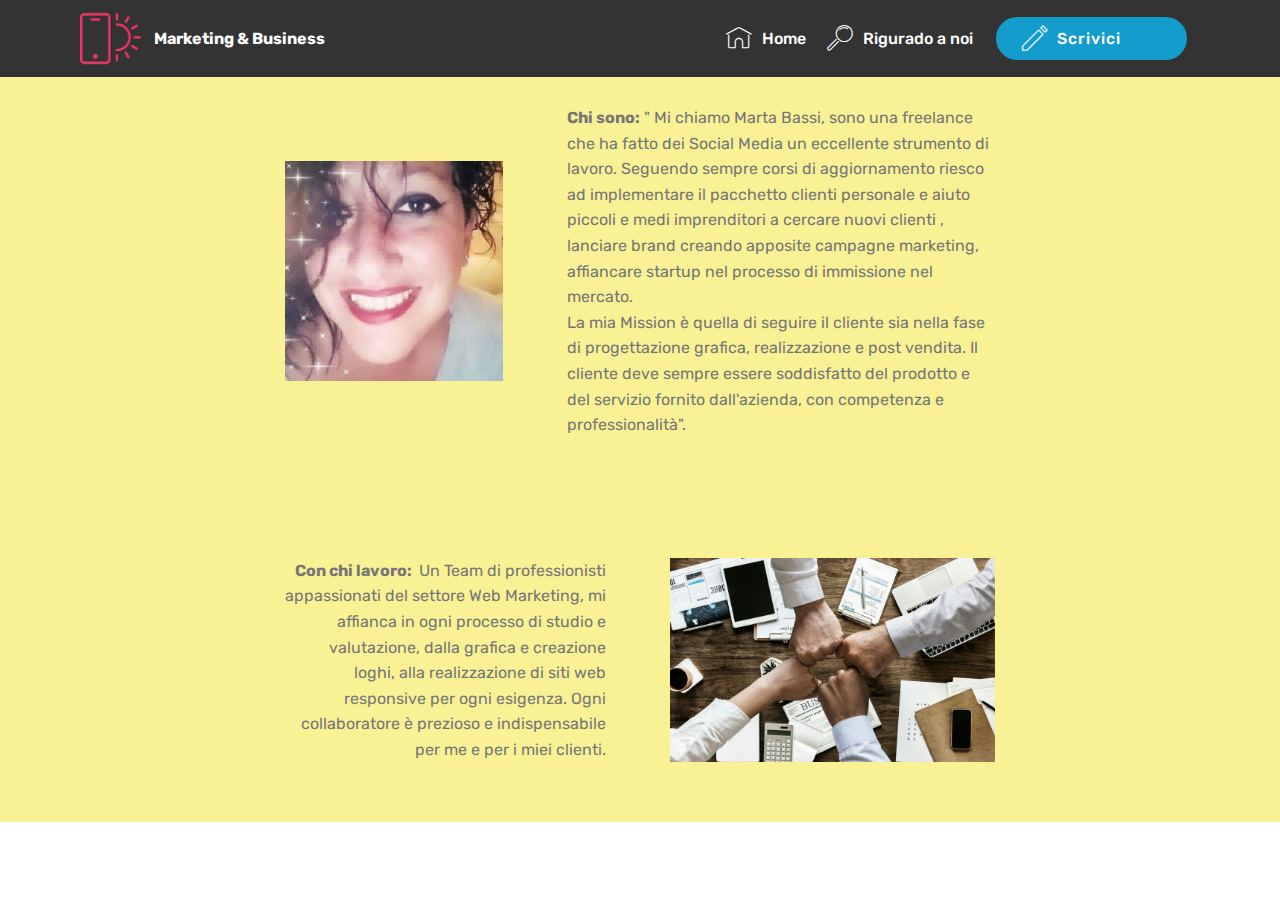
==== commit d329d4de: "create github pages" ====
--- a/chisono.html
+++ b/chisono.html
@@ -6,7 +6,7 @@
   <meta http-equiv="X-UA-Compatible" content="IE=edge">
   <meta name="generator" content="Mobirise v4.7.0, mobirise.com">
   <meta name="viewport" content="width=device-width, initial-scale=1, minimum-scale=1">
-  <link rel="shortcut icon" href="assets/images/logo24.png" type="image/x-icon">
+  <link rel="shortcut icon" href="assets/images/logo212.png" type="image/x-icon">
   <meta name="description" content="Web Site Generator Description">
   <title>Chi Sono</title>
   <link rel="stylesheet" href="assets/web/assets/mobirise-icons/mobirise-icons.css">
@@ -65,7 +65,7 @@
     </nav>
 </section>
 
-<section class="engine"><a href="https://mobirise.ws">Mobirise</a></section><section class="mbr-section content6 cid-qOVOa5jfGi" id="content6-c">
+<section class="engine"><a href="https://mobirise.ws/f">simple website maker</a></section><section class="mbr-section content6 cid-qOVOa5jfGi" id="content6-c">
     
      
     
@@ -79,8 +79,7 @@
                     <div class="media-content">
                         <div class="mbr-section-text">
                             <p class="mbr-text mb-0 mbr-fonts-style display-7">
-                               <strong>Chi sono:</strong>&nbsp;" Mi chiamo Marta Bassi, sono una freelance che ha fatto dei Social Media un eccellente strumento di lavoro. Seguendo sempre corsi di aggiornamento riesco ad implementare il pacchetto clienti personale e aiuto piccoli e medi imprenditori a cercare nuovi clienti , lanciare brand creando apposite campagne marketing, affiancare startup nel processo di immissione nel mercato. <br>Mi occupo inoltre della gestione vendite : individuazione della clientela, segmentazione, specifiche esigenze del consumatore, in concomitanza con gli obbiettivi e le strategie del brand in termini di marketing e comunicazione. 
-<br>La mia Mission è quella di seguire il cliente sia nella fase di progettazione grafica, realizzazione e post vendita. Il cliente deve sempre essere soddisfatto del prodotto e del servizio fornito dall'azienda, con competenza e professionalità".</p>
+                               <strong>Chi sono:</strong>&nbsp;" Mi chiamo Marta Bassi, sono una freelance che ha fatto dei Social Media un eccellente strumento di lavoro. Seguendo sempre corsi di aggiornamento riesco ad implementare il pacchetto clienti personale e aiuto piccoli e medi imprenditori a cercare nuovi clienti , lanciare brand creando apposite campagne marketing, affiancare startup nel processo di immissione nel mercato. <br>La mia Mission è quella di seguire il cliente sia nella fase di progettazione grafica, realizzazione e post vendita. Il cliente deve sempre essere soddisfatto del prodotto e del servizio fornito dall'azienda, con competenza e professionalità".</p>
                         </div>
                     </div>
                 </div>
--- a/assets/mobirise/css/mbr-additional.css
+++ b/assets/mobirise/css/mbr-additional.css
@@ -2706,7 +2706,7 @@
 .cid-qOVRXHWmu8 {
   padding-top: 90px;
   padding-bottom: 90px;
-  background-image: url("../../../assets/images/background26.jpg");
+  background-image: url("../../../assets/images/background214.jpg");
 }
 .cid-qOVRXHWmu8 .title {
   margin-bottom: 2rem;
@@ -2734,7 +2734,7 @@
   color: #ff3366;
 }
 .cid-qOVTNKGeQZ {
-  background-image: url("../../../assets/images/027.jpg");
+  background-image: url("../../../assets/images/0215.jpg");
 }
 .cid-qOVTNKGeQZ .form-container {
   transition: all .2s;
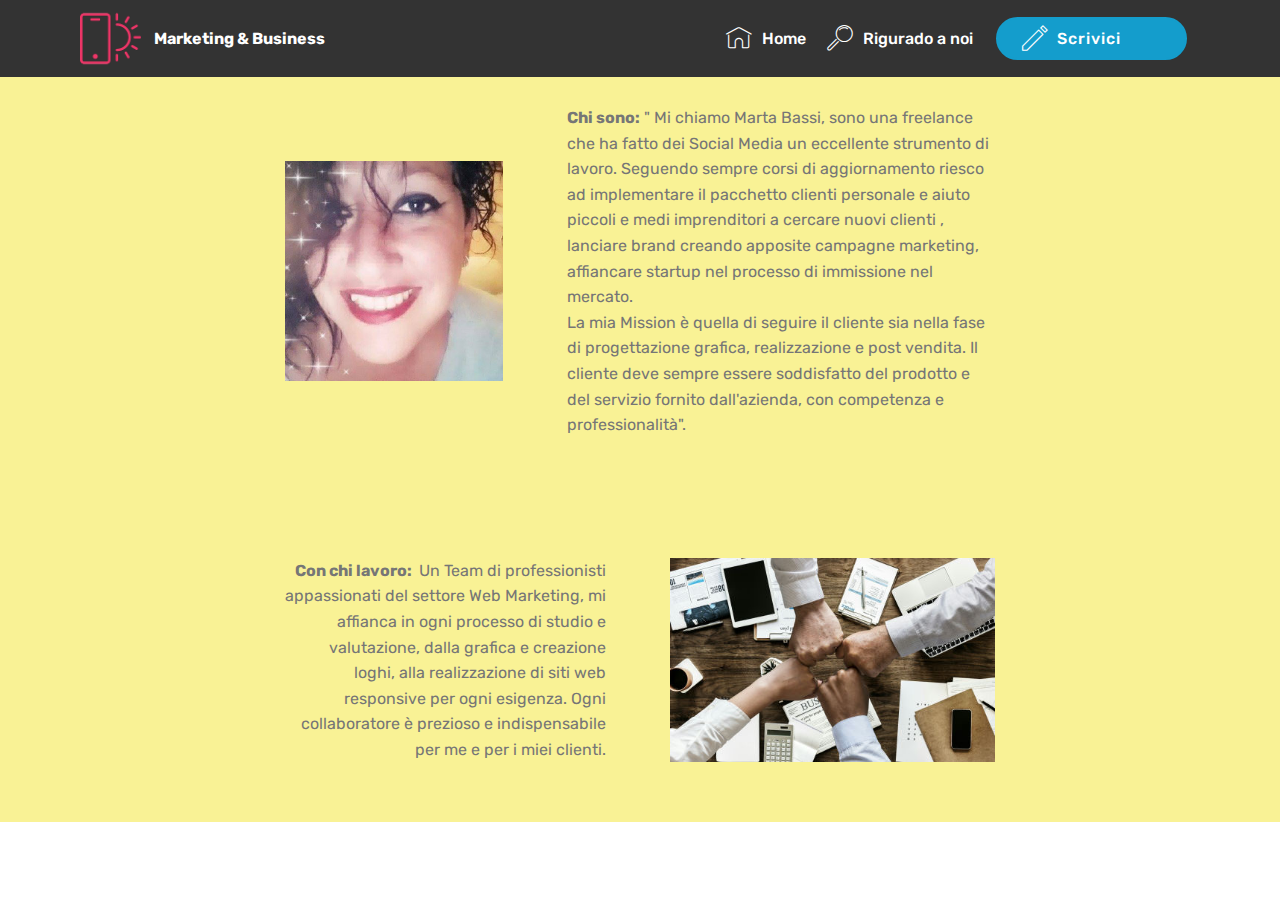
==== commit 74c158df: "create github pages" ====
--- a/chisono.html
+++ b/chisono.html
@@ -6,7 +6,7 @@
   <meta http-equiv="X-UA-Compatible" content="IE=edge">
   <meta name="generator" content="Mobirise v4.7.0, mobirise.com">
   <meta name="viewport" content="width=device-width, initial-scale=1, minimum-scale=1">
-  <link rel="shortcut icon" href="assets/images/logo212.png" type="image/x-icon">
+  <link rel="shortcut icon" href="assets/images/logo228.png" type="image/x-icon">
   <meta name="description" content="Web Site Generator Description">
   <title>Chi Sono</title>
   <link rel="stylesheet" href="assets/web/assets/mobirise-icons/mobirise-icons.css">
@@ -65,7 +65,7 @@
     </nav>
 </section>
 
-<section class="engine"><a href="https://mobirise.ws/f">simple website maker</a></section><section class="mbr-section content6 cid-qOVOa5jfGi" id="content6-c">
+<section class="engine"><a href="https://mobirise.ws/c">best free web site maker</a></section><section class="mbr-section content6 cid-qOVOa5jfGi" id="content6-c">
     
      
     
--- a/assets/mobirise/css/mbr-additional.css
+++ b/assets/mobirise/css/mbr-additional.css
@@ -1390,7 +1390,7 @@
 }
 .cid-qJ5tlwu2Lt .mbr-text,
 .cid-qJ5tlwu2Lt .mbr-section-btn {
-  text-align: left;
+  text-align: right;
 }
 .cid-qJ5vgALlZy {
   padding-top: 30px;
@@ -2636,22 +2636,22 @@
 .cid-qJ5pmEL8XE .mbr-section-btn {
   text-align: center;
 }
-.cid-qOVTdEAXMR {
-  padding-top: 60px;
+.cid-qOW6P24rbz {
+  padding-top: 105px;
   padding-bottom: 60px;
   background-color: #f9f295;
 }
 @media (min-width: 992px) {
-  .cid-qOVTdEAXMR .mbr-figure {
+  .cid-qOW6P24rbz .mbr-figure {
     padding-right: 4rem;
   }
 }
 @media (max-width: 992px) {
-  .cid-qOVTdEAXMR .mbr-figure {
+  .cid-qOW6P24rbz .mbr-figure {
     padding-bottom: 1rem;
   }
 }
-.cid-qOVTdEAXMR .mbr-text {
+.cid-qOW6P24rbz .mbr-text {
   color: #767676;
 }
 .cid-qOVTfoYx3K {
@@ -2673,8 +2673,8 @@
   color: #767676;
 }
 .cid-qOVUKIm1PW {
-  padding-top: 60px;
-  padding-bottom: 60px;
+  padding-top: 45px;
+  padding-bottom: 45px;
   background-color: #ffffff;
 }
 .cid-qOVUKIm1PW .mbr-section-subtitle {
@@ -2706,13 +2706,13 @@
 .cid-qOVRXHWmu8 {
   padding-top: 90px;
   padding-bottom: 90px;
-  background-image: url("../../../assets/images/background214.jpg");
+  background-image: url("../../../assets/images/background230.jpg");
 }
 .cid-qOVRXHWmu8 .title {
   margin-bottom: 2rem;
 }
 .cid-qOVRXHWmu8 .mbr-section-subtitle {
-  color: #ff3366;
+  color: #ffffff;
 }
 .cid-qOVRXHWmu8 a:not([href]):not([tabindex]) {
   color: #fff;
@@ -2731,10 +2731,10 @@
   text-align: center;
 }
 .cid-qOVRXHWmu8 H2 {
-  color: #ff3366;
+  color: #ffffff;
 }
 .cid-qOVTNKGeQZ {
-  background-image: url("../../../assets/images/0215.jpg");
+  background-image: url("../../../assets/images/0231.jpg");
 }
 .cid-qOVTNKGeQZ .form-container {
   transition: all .2s;
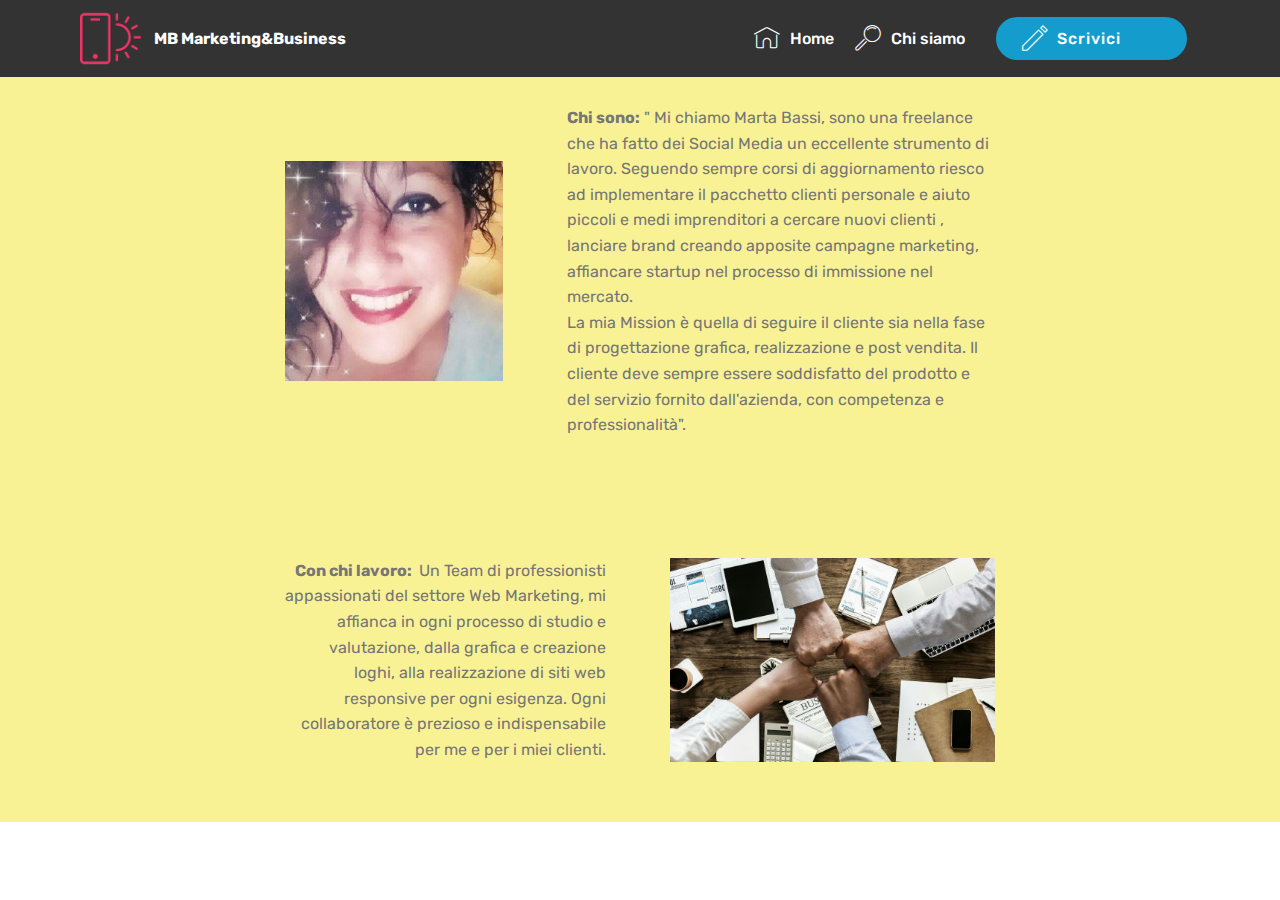
==== commit 9dd65fe4: "create github pages" ====
--- a/chisono.html
+++ b/chisono.html
@@ -6,7 +6,7 @@
   <meta http-equiv="X-UA-Compatible" content="IE=edge">
   <meta name="generator" content="Mobirise v4.7.0, mobirise.com">
   <meta name="viewport" content="width=device-width, initial-scale=1, minimum-scale=1">
-  <link rel="shortcut icon" href="assets/images/logo228.png" type="image/x-icon">
+  <link rel="shortcut icon" href="assets/images/logo2.png" type="image/x-icon">
   <meta name="description" content="Web Site Generator Description">
   <title>Chi Sono</title>
   <link rel="stylesheet" href="assets/web/assets/mobirise-icons/mobirise-icons.css">
@@ -39,12 +39,13 @@
         <div class="menu-logo">
             <div class="navbar-brand">
                 <span class="navbar-logo">
-                    <a href="https://mobirise.com">
-                         <img src="assets/images/logo2.png" alt="Mobirise" style="height: 3.8rem;">
-                    </a>
+                    
+                         <img src="assets/images/logo2.png" alt="" title="" style="height: 3.8rem;">
+                    
                 </span>
                 <span class="navbar-caption-wrap"><a class="navbar-caption text-white display-4" href="https://mobirise.com">
-                        Marketing &amp; Business</a></span>
+                        MB Marketing&amp;Business
+                    </a></span>
             </div>
         </div>
         <div class="collapse navbar-collapse" id="navbarSupportedContent">
@@ -54,18 +55,16 @@
                         Home</a>
                 </li>
                 <li class="nav-item">
-                    <a class="nav-link link text-white display-4" href="chisono.html">
-                        <span class="mbri-search mbr-iconfont mbr-iconfont-btn"></span>
-                        Rigurado a noi
-                    </a>
+                    <a class="nav-link link text-white display-4" href="chisono.html#content6-c">
+                        <span class="mbri-search mbr-iconfont mbr-iconfont-btn"></span>Chi siamo &nbsp;</a>
                 </li></ul>
-            <div class="navbar-buttons mbr-section-btn"><a class="btn btn-sm btn-primary display-4" href="mailto:marta.bassi1980@gmail.com"><span class="mbri-edit2 mbr-iconfont mbr-iconfont-btn"></span>
+            <div class="navbar-buttons mbr-section-btn"><a class="btn btn-sm btn-primary display-4" href="home.html#form1-f"><span class="mbri-edit2 mbr-iconfont mbr-iconfont-btn"></span>
                     Scrivici &nbsp; &nbsp; &nbsp; &nbsp;</a></div>
         </div>
     </nav>
 </section>
 
-<section class="engine"><a href="https://mobirise.ws/c">best free web site maker</a></section><section class="mbr-section content6 cid-qOVOa5jfGi" id="content6-c">
+<section class="engine"><a href="https://mobirise.ws/j">how to design your own website</a></section><section class="mbr-section content6 cid-qOVOa5jfGi" id="content6-c">
     
      
     
@@ -125,8 +124,7 @@
   <script src="assets/theme/js/script.js"></script>
   
   
- <div id="scrollToTop" class="scrollToTop mbr-arrow-up"><a style="text-align: center;"><i></i></a></div>
-    <input name="animation" type="hidden">
+  <input name="animation" type="hidden">
   <input name="cookieData" type="hidden" data-cookie-text="We use cookies to give you the best experience. Read our <a href='privacy.html'>cookie policy</a>.">
   </body>
 </html>--- a/assets/mobirise/css/mbr-additional.css
+++ b/assets/mobirise/css/mbr-additional.css
@@ -585,8 +585,8 @@
   color: #dfd9c6;
 }
 /* Scroll to top button*/
-#scrollToTop a {
-  border-radius: 100px;
+.scrollToTop_wraper {
+  display: none;
 }
 #scrollToTop a i:before {
   content: '';
@@ -2608,9 +2608,426 @@
 .cid-qOW1tg85xG .dropdown-item:hover {
   color: #c1c1c1 !important;
 }
+.cid-qOVOa5jfGi {
+  padding-top: 105px;
+  padding-bottom: 60px;
+  background-color: #f9f295;
+}
+@media (min-width: 992px) {
+  .cid-qOVOa5jfGi .mbr-figure {
+    padding-right: 4rem;
+  }
+}
+@media (max-width: 992px) {
+  .cid-qOVOa5jfGi .mbr-figure {
+    padding-bottom: 1rem;
+  }
+}
+.cid-qOVOa5jfGi .mbr-text {
+  color: #767676;
+}
+.cid-qOVPwWfPrT {
+  padding-top: 60px;
+  padding-bottom: 60px;
+  background-color: #f9f295;
+}
+@media (min-width: 992px) {
+  .cid-qOVPwWfPrT .mbr-figure {
+    padding-left: 4rem;
+  }
+}
+@media (max-width: 992px) {
+  .cid-qOVPwWfPrT .mbr-figure {
+    padding-top: 1rem;
+  }
+}
+.cid-qOVPwWfPrT .mbr-text {
+  color: #767676;
+}
+.cid-qOW13xQNnH .navbar {
+  padding: .5rem 0;
+  background: #333333;
+  transition: none;
+  min-height: 77px;
+}
+.cid-qOW13xQNnH .navbar-dropdown.bg-color.transparent.opened {
+  background: #333333;
+}
+.cid-qOW13xQNnH a {
+  font-style: normal;
+}
+.cid-qOW13xQNnH .nav-item span {
+  padding-right: 0.4em;
+  line-height: 0.5em;
+  vertical-align: text-bottom;
+  position: relative;
+  text-decoration: none;
+}
+.cid-qOW13xQNnH .nav-item a {
+  display: flex;
+  align-items: center;
+  justify-content: center;
+  padding: 0.7rem 0 !important;
+  margin: 0rem .65rem !important;
+}
+.cid-qOW13xQNnH .nav-item:focus,
+.cid-qOW13xQNnH .nav-link:focus {
+  outline: none;
+}
+.cid-qOW13xQNnH .btn {
+  padding: 0.4rem 1.5rem;
+  display: inline-flex;
+  align-items: center;
+}
+.cid-qOW13xQNnH .btn .mbr-iconfont {
+  font-size: 1.6rem;
+}
+.cid-qOW13xQNnH .menu-logo {
+  margin-right: auto;
+}
+.cid-qOW13xQNnH .menu-logo .navbar-brand {
+  display: flex;
+  margin-left: 5rem;
+  padding: 0;
+  transition: padding .2s;
+  min-height: 3.8rem;
+  align-items: center;
+}
+.cid-qOW13xQNnH .menu-logo .navbar-brand .navbar-caption-wrap {
+  display: -webkit-flex;
+  -webkit-align-items: center;
+  align-items: center;
+  word-break: break-word;
+  min-width: 7rem;
+  margin: .3rem 0;
+}
+.cid-qOW13xQNnH .menu-logo .navbar-brand .navbar-caption-wrap .navbar-caption {
+  line-height: 1.2rem !important;
+  padding-right: 2rem;
+}
+.cid-qOW13xQNnH .menu-logo .navbar-brand .navbar-logo {
+  font-size: 4rem;
+  transition: font-size 0.25s;
+}
+.cid-qOW13xQNnH .menu-logo .navbar-brand .navbar-logo img {
+  display: flex;
+}
+.cid-qOW13xQNnH .menu-logo .navbar-brand .navbar-logo .mbr-iconfont {
+  transition: font-size 0.25s;
+}
+.cid-qOW13xQNnH .navbar-toggleable-sm .navbar-collapse {
+  justify-content: flex-end;
+  -webkit-justify-content: flex-end;
+  padding-right: 5rem;
+  width: auto;
+}
+.cid-qOW13xQNnH .navbar-toggleable-sm .navbar-collapse .navbar-nav {
+  flex-wrap: wrap;
+  -webkit-flex-wrap: wrap;
+  padding-left: 0;
+}
+.cid-qOW13xQNnH .navbar-toggleable-sm .navbar-collapse .navbar-nav .nav-item {
+  -webkit-align-self: center;
+  align-self: center;
+}
+.cid-qOW13xQNnH .navbar-toggleable-sm .navbar-collapse .navbar-buttons {
+  padding-left: 0;
+  padding-bottom: 0;
+}
+.cid-qOW13xQNnH .dropdown .dropdown-menu {
+  background: #333333;
+  display: none;
+  position: absolute;
+  min-width: 5rem;
+  padding-top: 1.4rem;
+  padding-bottom: 1.4rem;
+  text-align: left;
+}
+.cid-qOW13xQNnH .dropdown .dropdown-menu .dropdown-item {
+  width: auto;
+  padding: 0.235em 1.5385em 0.235em 1.5385em !important;
+}
+.cid-qOW13xQNnH .dropdown .dropdown-menu .dropdown-item::after {
+  right: 0.5rem;
+}
+.cid-qOW13xQNnH .dropdown .dropdown-menu .dropdown-submenu {
+  margin: 0;
+}
+.cid-qOW13xQNnH .dropdown.open > .dropdown-menu {
+  display: block;
+}
+.cid-qOW13xQNnH .navbar-toggleable-sm.opened:after {
+  position: absolute;
+  width: 100vw;
+  height: 100vh;
+  content: '';
+  background-color: rgba(0, 0, 0, 0.1);
+  left: 0;
+  bottom: 0;
+  transform: translateY(100%);
+  -webkit-transform: translateY(100%);
+  z-index: 1000;
+}
+.cid-qOW13xQNnH .navbar.navbar-short {
+  min-height: 60px;
+  transition: all .2s;
+}
+.cid-qOW13xQNnH .navbar.navbar-short .navbar-toggler-right {
+  top: 20px;
+}
+.cid-qOW13xQNnH .navbar.navbar-short .navbar-logo a {
+  font-size: 2.5rem !important;
+  line-height: 2.5rem;
+  transition: font-size 0.25s;
+}
+.cid-qOW13xQNnH .navbar.navbar-short .navbar-logo a .mbr-iconfont {
+  font-size: 2.5rem !important;
+}
+.cid-qOW13xQNnH .navbar.navbar-short .navbar-logo a img {
+  height: 3rem !important;
+}
+.cid-qOW13xQNnH .navbar.navbar-short .navbar-brand {
+  min-height: 3rem;
+}
+.cid-qOW13xQNnH button.navbar-toggler {
+  width: 31px;
+  height: 18px;
+  cursor: pointer;
+  transition: all .2s;
+  top: 1.5rem;
+  right: 1rem;
+}
+.cid-qOW13xQNnH button.navbar-toggler:focus {
+  outline: none;
+}
+.cid-qOW13xQNnH button.navbar-toggler .hamburger span {
+  position: absolute;
+  right: 0;
+  width: 30px;
+  height: 2px;
+  border-right: 5px;
+  background-color: #ffffff;
+}
+.cid-qOW13xQNnH button.navbar-toggler .hamburger span:nth-child(1) {
+  top: 0;
+  transition: all .2s;
+}
+.cid-qOW13xQNnH button.navbar-toggler .hamburger span:nth-child(2) {
+  top: 8px;
+  transition: all .15s;
+}
+.cid-qOW13xQNnH button.navbar-toggler .hamburger span:nth-child(3) {
+  top: 8px;
+  transition: all .15s;
+}
+.cid-qOW13xQNnH button.navbar-toggler .hamburger span:nth-child(4) {
+  top: 16px;
+  transition: all .2s;
+}
+.cid-qOW13xQNnH nav.opened .hamburger span:nth-child(1) {
+  top: 8px;
+  width: 0;
+  opacity: 0;
+  right: 50%;
+  transition: all .2s;
+}
+.cid-qOW13xQNnH nav.opened .hamburger span:nth-child(2) {
+  -webkit-transform: rotate(45deg);
+  transform: rotate(45deg);
+  transition: all .25s;
+}
+.cid-qOW13xQNnH nav.opened .hamburger span:nth-child(3) {
+  -webkit-transform: rotate(-45deg);
+  transform: rotate(-45deg);
+  transition: all .25s;
+}
+.cid-qOW13xQNnH nav.opened .hamburger span:nth-child(4) {
+  top: 8px;
+  width: 0;
+  opacity: 0;
+  right: 50%;
+  transition: all .2s;
+}
+.cid-qOW13xQNnH .collapsed.navbar-expand {
+  flex-direction: column;
+}
+.cid-qOW13xQNnH .collapsed .btn {
+  display: flex;
+}
+.cid-qOW13xQNnH .collapsed .navbar-collapse {
+  display: none !important;
+  padding-right: 0 !important;
+}
+.cid-qOW13xQNnH .collapsed .navbar-collapse.collapsing,
+.cid-qOW13xQNnH .collapsed .navbar-collapse.show {
+  display: block !important;
+}
+.cid-qOW13xQNnH .collapsed .navbar-collapse.collapsing .navbar-nav,
+.cid-qOW13xQNnH .collapsed .navbar-collapse.show .navbar-nav {
+  display: block;
+  text-align: center;
+}
+.cid-qOW13xQNnH .collapsed .navbar-collapse.collapsing .navbar-nav .nav-item,
+.cid-qOW13xQNnH .collapsed .navbar-collapse.show .navbar-nav .nav-item {
+  clear: both;
+}
+.cid-qOW13xQNnH .collapsed .navbar-collapse.collapsing .navbar-buttons,
+.cid-qOW13xQNnH .collapsed .navbar-collapse.show .navbar-buttons {
+  text-align: center;
+}
+.cid-qOW13xQNnH .collapsed .navbar-collapse.collapsing .navbar-buttons:last-child,
+.cid-qOW13xQNnH .collapsed .navbar-collapse.show .navbar-buttons:last-child {
+  margin-bottom: 1rem;
+}
+.cid-qOW13xQNnH .collapsed button.navbar-toggler {
+  display: block;
+}
+.cid-qOW13xQNnH .collapsed .navbar-brand {
+  margin-left: 1rem !important;
+}
+.cid-qOW13xQNnH .collapsed .navbar-toggleable-sm {
+  flex-direction: column;
+  -webkit-flex-direction: column;
+}
+.cid-qOW13xQNnH .collapsed .dropdown .dropdown-menu {
+  width: 100%;
+  text-align: center;
+  position: relative;
+  opacity: 0;
+  display: block;
+  height: 0;
+  visibility: hidden;
+  padding: 0;
+  transition-duration: .5s;
+  transition-property: opacity,padding,height;
+}
+.cid-qOW13xQNnH .collapsed .dropdown.open > .dropdown-menu {
+  position: relative;
+  opacity: 1;
+  height: auto;
+  padding: 1.4rem 0;
+  visibility: visible;
+}
+.cid-qOW13xQNnH .collapsed .dropdown .dropdown-submenu {
+  left: 0;
+  text-align: center;
+  width: 100%;
+}
+.cid-qOW13xQNnH .collapsed .dropdown .dropdown-toggle[data-toggle="dropdown-submenu"]::after {
+  margin-top: 0;
+  position: inherit;
+  right: 0;
+  top: 50%;
+  display: inline-block;
+  width: 0;
+  height: 0;
+  margin-left: .3em;
+  vertical-align: middle;
+  content: "";
+  border-top: .30em solid;
+  border-right: .30em solid transparent;
+  border-left: .30em solid transparent;
+}
+@media (max-width: 991px) {
+  .cid-qOW13xQNnH .navbar-expand {
+    flex-direction: column;
+  }
+  .cid-qOW13xQNnH img {
+    height: 3.8rem !important;
+  }
+  .cid-qOW13xQNnH .btn {
+    display: flex;
+  }
+  .cid-qOW13xQNnH button.navbar-toggler {
+    display: block;
+  }
+  .cid-qOW13xQNnH .navbar-brand {
+    margin-left: 1rem !important;
+  }
+  .cid-qOW13xQNnH .navbar-toggleable-sm {
+    flex-direction: column;
+    -webkit-flex-direction: column;
+  }
+  .cid-qOW13xQNnH .navbar-collapse {
+    display: none !important;
+    padding-right: 0 !important;
+  }
+  .cid-qOW13xQNnH .navbar-collapse.collapsing,
+  .cid-qOW13xQNnH .navbar-collapse.show {
+    display: block !important;
+  }
+  .cid-qOW13xQNnH .navbar-collapse.collapsing .navbar-nav,
+  .cid-qOW13xQNnH .navbar-collapse.show .navbar-nav {
+    display: block;
+    text-align: center;
+  }
+  .cid-qOW13xQNnH .navbar-collapse.collapsing .navbar-nav .nav-item,
+  .cid-qOW13xQNnH .navbar-collapse.show .navbar-nav .nav-item {
+    clear: both;
+  }
+  .cid-qOW13xQNnH .navbar-collapse.collapsing .navbar-buttons,
+  .cid-qOW13xQNnH .navbar-collapse.show .navbar-buttons {
+    text-align: center;
+  }
+  .cid-qOW13xQNnH .navbar-collapse.collapsing .navbar-buttons:last-child,
+  .cid-qOW13xQNnH .navbar-collapse.show .navbar-buttons:last-child {
+    margin-bottom: 1rem;
+  }
+  .cid-qOW13xQNnH .dropdown .dropdown-menu {
+    width: 100%;
+    text-align: center;
+    position: relative;
+    opacity: 0;
+    display: block;
+    height: 0;
+    visibility: hidden;
+    padding: 0;
+    transition-duration: .5s;
+    transition-property: opacity,padding,height;
+  }
+  .cid-qOW13xQNnH .dropdown.open > .dropdown-menu {
+    position: relative;
+    opacity: 1;
+    height: auto;
+    padding: 1.4rem 0;
+    visibility: visible;
+  }
+  .cid-qOW13xQNnH .dropdown .dropdown-submenu {
+    left: 0;
+    text-align: center;
+    width: 100%;
+  }
+  .cid-qOW13xQNnH .dropdown .dropdown-toggle[data-toggle="dropdown-submenu"]::after {
+    margin-top: 0;
+    position: inherit;
+    right: 0;
+    top: 50%;
+    display: inline-block;
+    width: 0;
+    height: 0;
+    margin-left: .3em;
+    vertical-align: middle;
+    content: "";
+    border-top: .30em solid;
+    border-right: .30em solid transparent;
+    border-left: .30em solid transparent;
+  }
+}
+@media (min-width: 767px) {
+  .cid-qOW13xQNnH .menu-logo {
+    flex-shrink: 0;
+  }
+}
+.cid-qOW13xQNnH .navbar-collapse {
+  flex-basis: auto;
+}
+.cid-qOW13xQNnH .nav-link:hover,
+.cid-qOW13xQNnH .dropdown-item:hover {
+  color: #c1c1c1 !important;
+}
 .cid-qJ5pmEL8XE {
-  padding-top: 90px;
-  padding-bottom: 30px;
+  padding-top: 120px;
+  padding-bottom: 60px;
   background-color: #b1a374;
   background: linear-gradient(45deg, #b1a374, #000000);
 }
@@ -2637,8 +3054,8 @@
   text-align: center;
 }
 .cid-qOW6P24rbz {
-  padding-top: 105px;
-  padding-bottom: 60px;
+  padding-top: 45px;
+  padding-bottom: 45px;
   background-color: #f9f295;
 }
 @media (min-width: 992px) {
@@ -2653,9 +3070,10 @@
 }
 .cid-qOW6P24rbz .mbr-text {
   color: #767676;
+  text-align: center;
 }
 .cid-qOVTfoYx3K {
-  padding-top: 60px;
+  padding-top: 30px;
   padding-bottom: 60px;
   background-color: #f9f295;
 }
@@ -2674,8 +3092,8 @@
 }
 .cid-qOVUKIm1PW {
   padding-top: 45px;
-  padding-bottom: 45px;
-  background-color: #ffffff;
+  padding-bottom: 15px;
+  background-color: #f9f9f9;
 }
 .cid-qOVUKIm1PW .mbr-section-subtitle {
   color: #767676;
@@ -2684,8 +3102,8 @@
   margin: 0 0 .5rem 0;
 }
 .cid-qOVR5kXW65 {
-  padding-top: 90px;
-  padding-bottom: 90px;
+  padding-top: 30px;
+  padding-bottom: 45px;
   background-color: #f9f9f9;
 }
 .cid-qOVR5kXW65 h4 {
@@ -2704,9 +3122,9 @@
   height: 100%;
 }
 .cid-qOVRXHWmu8 {
-  padding-top: 90px;
+  padding-top: 45px;
   padding-bottom: 90px;
-  background-image: url("../../../assets/images/background230.jpg");
+  background-image: url("../../../assets/images/background233.jpg");
 }
 .cid-qOVRXHWmu8 .title {
   margin-bottom: 2rem;
@@ -2732,26 +3150,6 @@
 }
 .cid-qOVRXHWmu8 H2 {
   color: #ffffff;
-}
-.cid-qOVTNKGeQZ {
-  background-image: url("../../../assets/images/0231.jpg");
-}
-.cid-qOVTNKGeQZ .form-container {
-  transition: all .2s;
-  border: 1px solid #ffffff;
-  padding: 1rem;
-}
-.cid-qOVTNKGeQZ .input-group-btn {
-  justify-content: center;
-}
-@media (min-width: 768px) {
-  .cid-qOVTNKGeQZ .content-container {
-    padding-right: 5rem;
-  }
-}
-.cid-qOVTNKGeQZ .mbr-text,
-.cid-qOVTNKGeQZ .mbr-section-btn {
-  text-align: left;
 }
 .cid-qOTLkMsGFk {
   padding-top: 60px;
@@ -3149,420 +3547,3 @@
 .cid-qOVWudO5m9 .dropdown-item:hover {
   color: #c1c1c1 !important;
 }
-.cid-qOVOa5jfGi {
-  padding-top: 105px;
-  padding-bottom: 60px;
-  background-color: #f9f295;
-}
-@media (min-width: 992px) {
-  .cid-qOVOa5jfGi .mbr-figure {
-    padding-right: 4rem;
-  }
-}
-@media (max-width: 992px) {
-  .cid-qOVOa5jfGi .mbr-figure {
-    padding-bottom: 1rem;
-  }
-}
-.cid-qOVOa5jfGi .mbr-text {
-  color: #767676;
-}
-.cid-qOVPwWfPrT {
-  padding-top: 60px;
-  padding-bottom: 60px;
-  background-color: #f9f295;
-}
-@media (min-width: 992px) {
-  .cid-qOVPwWfPrT .mbr-figure {
-    padding-left: 4rem;
-  }
-}
-@media (max-width: 992px) {
-  .cid-qOVPwWfPrT .mbr-figure {
-    padding-top: 1rem;
-  }
-}
-.cid-qOVPwWfPrT .mbr-text {
-  color: #767676;
-}
-.cid-qOW13xQNnH .navbar {
-  padding: .5rem 0;
-  background: #333333;
-  transition: none;
-  min-height: 77px;
-}
-.cid-qOW13xQNnH .navbar-dropdown.bg-color.transparent.opened {
-  background: #333333;
-}
-.cid-qOW13xQNnH a {
-  font-style: normal;
-}
-.cid-qOW13xQNnH .nav-item span {
-  padding-right: 0.4em;
-  line-height: 0.5em;
-  vertical-align: text-bottom;
-  position: relative;
-  text-decoration: none;
-}
-.cid-qOW13xQNnH .nav-item a {
-  display: flex;
-  align-items: center;
-  justify-content: center;
-  padding: 0.7rem 0 !important;
-  margin: 0rem .65rem !important;
-}
-.cid-qOW13xQNnH .nav-item:focus,
-.cid-qOW13xQNnH .nav-link:focus {
-  outline: none;
-}
-.cid-qOW13xQNnH .btn {
-  padding: 0.4rem 1.5rem;
-  display: inline-flex;
-  align-items: center;
-}
-.cid-qOW13xQNnH .btn .mbr-iconfont {
-  font-size: 1.6rem;
-}
-.cid-qOW13xQNnH .menu-logo {
-  margin-right: auto;
-}
-.cid-qOW13xQNnH .menu-logo .navbar-brand {
-  display: flex;
-  margin-left: 5rem;
-  padding: 0;
-  transition: padding .2s;
-  min-height: 3.8rem;
-  align-items: center;
-}
-.cid-qOW13xQNnH .menu-logo .navbar-brand .navbar-caption-wrap {
-  display: -webkit-flex;
-  -webkit-align-items: center;
-  align-items: center;
-  word-break: break-word;
-  min-width: 7rem;
-  margin: .3rem 0;
-}
-.cid-qOW13xQNnH .menu-logo .navbar-brand .navbar-caption-wrap .navbar-caption {
-  line-height: 1.2rem !important;
-  padding-right: 2rem;
-}
-.cid-qOW13xQNnH .menu-logo .navbar-brand .navbar-logo {
-  font-size: 4rem;
-  transition: font-size 0.25s;
-}
-.cid-qOW13xQNnH .menu-logo .navbar-brand .navbar-logo img {
-  display: flex;
-}
-.cid-qOW13xQNnH .menu-logo .navbar-brand .navbar-logo .mbr-iconfont {
-  transition: font-size 0.25s;
-}
-.cid-qOW13xQNnH .navbar-toggleable-sm .navbar-collapse {
-  justify-content: flex-end;
-  -webkit-justify-content: flex-end;
-  padding-right: 5rem;
-  width: auto;
-}
-.cid-qOW13xQNnH .navbar-toggleable-sm .navbar-collapse .navbar-nav {
-  flex-wrap: wrap;
-  -webkit-flex-wrap: wrap;
-  padding-left: 0;
-}
-.cid-qOW13xQNnH .navbar-toggleable-sm .navbar-collapse .navbar-nav .nav-item {
-  -webkit-align-self: center;
-  align-self: center;
-}
-.cid-qOW13xQNnH .navbar-toggleable-sm .navbar-collapse .navbar-buttons {
-  padding-left: 0;
-  padding-bottom: 0;
-}
-.cid-qOW13xQNnH .dropdown .dropdown-menu {
-  background: #333333;
-  display: none;
-  position: absolute;
-  min-width: 5rem;
-  padding-top: 1.4rem;
-  padding-bottom: 1.4rem;
-  text-align: left;
-}
-.cid-qOW13xQNnH .dropdown .dropdown-menu .dropdown-item {
-  width: auto;
-  padding: 0.235em 1.5385em 0.235em 1.5385em !important;
-}
-.cid-qOW13xQNnH .dropdown .dropdown-menu .dropdown-item::after {
-  right: 0.5rem;
-}
-.cid-qOW13xQNnH .dropdown .dropdown-menu .dropdown-submenu {
-  margin: 0;
-}
-.cid-qOW13xQNnH .dropdown.open > .dropdown-menu {
-  display: block;
-}
-.cid-qOW13xQNnH .navbar-toggleable-sm.opened:after {
-  position: absolute;
-  width: 100vw;
-  height: 100vh;
-  content: '';
-  background-color: rgba(0, 0, 0, 0.1);
-  left: 0;
-  bottom: 0;
-  transform: translateY(100%);
-  -webkit-transform: translateY(100%);
-  z-index: 1000;
-}
-.cid-qOW13xQNnH .navbar.navbar-short {
-  min-height: 60px;
-  transition: all .2s;
-}
-.cid-qOW13xQNnH .navbar.navbar-short .navbar-toggler-right {
-  top: 20px;
-}
-.cid-qOW13xQNnH .navbar.navbar-short .navbar-logo a {
-  font-size: 2.5rem !important;
-  line-height: 2.5rem;
-  transition: font-size 0.25s;
-}
-.cid-qOW13xQNnH .navbar.navbar-short .navbar-logo a .mbr-iconfont {
-  font-size: 2.5rem !important;
-}
-.cid-qOW13xQNnH .navbar.navbar-short .navbar-logo a img {
-  height: 3rem !important;
-}
-.cid-qOW13xQNnH .navbar.navbar-short .navbar-brand {
-  min-height: 3rem;
-}
-.cid-qOW13xQNnH button.navbar-toggler {
-  width: 31px;
-  height: 18px;
-  cursor: pointer;
-  transition: all .2s;
-  top: 1.5rem;
-  right: 1rem;
-}
-.cid-qOW13xQNnH button.navbar-toggler:focus {
-  outline: none;
-}
-.cid-qOW13xQNnH button.navbar-toggler .hamburger span {
-  position: absolute;
-  right: 0;
-  width: 30px;
-  height: 2px;
-  border-right: 5px;
-  background-color: #ffffff;
-}
-.cid-qOW13xQNnH button.navbar-toggler .hamburger span:nth-child(1) {
-  top: 0;
-  transition: all .2s;
-}
-.cid-qOW13xQNnH button.navbar-toggler .hamburger span:nth-child(2) {
-  top: 8px;
-  transition: all .15s;
-}
-.cid-qOW13xQNnH button.navbar-toggler .hamburger span:nth-child(3) {
-  top: 8px;
-  transition: all .15s;
-}
-.cid-qOW13xQNnH button.navbar-toggler .hamburger span:nth-child(4) {
-  top: 16px;
-  transition: all .2s;
-}
-.cid-qOW13xQNnH nav.opened .hamburger span:nth-child(1) {
-  top: 8px;
-  width: 0;
-  opacity: 0;
-  right: 50%;
-  transition: all .2s;
-}
-.cid-qOW13xQNnH nav.opened .hamburger span:nth-child(2) {
-  -webkit-transform: rotate(45deg);
-  transform: rotate(45deg);
-  transition: all .25s;
-}
-.cid-qOW13xQNnH nav.opened .hamburger span:nth-child(3) {
-  -webkit-transform: rotate(-45deg);
-  transform: rotate(-45deg);
-  transition: all .25s;
-}
-.cid-qOW13xQNnH nav.opened .hamburger span:nth-child(4) {
-  top: 8px;
-  width: 0;
-  opacity: 0;
-  right: 50%;
-  transition: all .2s;
-}
-.cid-qOW13xQNnH .collapsed.navbar-expand {
-  flex-direction: column;
-}
-.cid-qOW13xQNnH .collapsed .btn {
-  display: flex;
-}
-.cid-qOW13xQNnH .collapsed .navbar-collapse {
-  display: none !important;
-  padding-right: 0 !important;
-}
-.cid-qOW13xQNnH .collapsed .navbar-collapse.collapsing,
-.cid-qOW13xQNnH .collapsed .navbar-collapse.show {
-  display: block !important;
-}
-.cid-qOW13xQNnH .collapsed .navbar-collapse.collapsing .navbar-nav,
-.cid-qOW13xQNnH .collapsed .navbar-collapse.show .navbar-nav {
-  display: block;
-  text-align: center;
-}
-.cid-qOW13xQNnH .collapsed .navbar-collapse.collapsing .navbar-nav .nav-item,
-.cid-qOW13xQNnH .collapsed .navbar-collapse.show .navbar-nav .nav-item {
-  clear: both;
-}
-.cid-qOW13xQNnH .collapsed .navbar-collapse.collapsing .navbar-buttons,
-.cid-qOW13xQNnH .collapsed .navbar-collapse.show .navbar-buttons {
-  text-align: center;
-}
-.cid-qOW13xQNnH .collapsed .navbar-collapse.collapsing .navbar-buttons:last-child,
-.cid-qOW13xQNnH .collapsed .navbar-collapse.show .navbar-buttons:last-child {
-  margin-bottom: 1rem;
-}
-.cid-qOW13xQNnH .collapsed button.navbar-toggler {
-  display: block;
-}
-.cid-qOW13xQNnH .collapsed .navbar-brand {
-  margin-left: 1rem !important;
-}
-.cid-qOW13xQNnH .collapsed .navbar-toggleable-sm {
-  flex-direction: column;
-  -webkit-flex-direction: column;
-}
-.cid-qOW13xQNnH .collapsed .dropdown .dropdown-menu {
-  width: 100%;
-  text-align: center;
-  position: relative;
-  opacity: 0;
-  display: block;
-  height: 0;
-  visibility: hidden;
-  padding: 0;
-  transition-duration: .5s;
-  transition-property: opacity,padding,height;
-}
-.cid-qOW13xQNnH .collapsed .dropdown.open > .dropdown-menu {
-  position: relative;
-  opacity: 1;
-  height: auto;
-  padding: 1.4rem 0;
-  visibility: visible;
-}
-.cid-qOW13xQNnH .collapsed .dropdown .dropdown-submenu {
-  left: 0;
-  text-align: center;
-  width: 100%;
-}
-.cid-qOW13xQNnH .collapsed .dropdown .dropdown-toggle[data-toggle="dropdown-submenu"]::after {
-  margin-top: 0;
-  position: inherit;
-  right: 0;
-  top: 50%;
-  display: inline-block;
-  width: 0;
-  height: 0;
-  margin-left: .3em;
-  vertical-align: middle;
-  content: "";
-  border-top: .30em solid;
-  border-right: .30em solid transparent;
-  border-left: .30em solid transparent;
-}
-@media (max-width: 991px) {
-  .cid-qOW13xQNnH .navbar-expand {
-    flex-direction: column;
-  }
-  .cid-qOW13xQNnH img {
-    height: 3.8rem !important;
-  }
-  .cid-qOW13xQNnH .btn {
-    display: flex;
-  }
-  .cid-qOW13xQNnH button.navbar-toggler {
-    display: block;
-  }
-  .cid-qOW13xQNnH .navbar-brand {
-    margin-left: 1rem !important;
-  }
-  .cid-qOW13xQNnH .navbar-toggleable-sm {
-    flex-direction: column;
-    -webkit-flex-direction: column;
-  }
-  .cid-qOW13xQNnH .navbar-collapse {
-    display: none !important;
-    padding-right: 0 !important;
-  }
-  .cid-qOW13xQNnH .navbar-collapse.collapsing,
-  .cid-qOW13xQNnH .navbar-collapse.show {
-    display: block !important;
-  }
-  .cid-qOW13xQNnH .navbar-collapse.collapsing .navbar-nav,
-  .cid-qOW13xQNnH .navbar-collapse.show .navbar-nav {
-    display: block;
-    text-align: center;
-  }
-  .cid-qOW13xQNnH .navbar-collapse.collapsing .navbar-nav .nav-item,
-  .cid-qOW13xQNnH .navbar-collapse.show .navbar-nav .nav-item {
-    clear: both;
-  }
-  .cid-qOW13xQNnH .navbar-collapse.collapsing .navbar-buttons,
-  .cid-qOW13xQNnH .navbar-collapse.show .navbar-buttons {
-    text-align: center;
-  }
-  .cid-qOW13xQNnH .navbar-collapse.collapsing .navbar-buttons:last-child,
-  .cid-qOW13xQNnH .navbar-collapse.show .navbar-buttons:last-child {
-    margin-bottom: 1rem;
-  }
-  .cid-qOW13xQNnH .dropdown .dropdown-menu {
-    width: 100%;
-    text-align: center;
-    position: relative;
-    opacity: 0;
-    display: block;
-    height: 0;
-    visibility: hidden;
-    padding: 0;
-    transition-duration: .5s;
-    transition-property: opacity,padding,height;
-  }
-  .cid-qOW13xQNnH .dropdown.open > .dropdown-menu {
-    position: relative;
-    opacity: 1;
-    height: auto;
-    padding: 1.4rem 0;
-    visibility: visible;
-  }
-  .cid-qOW13xQNnH .dropdown .dropdown-submenu {
-    left: 0;
-    text-align: center;
-    width: 100%;
-  }
-  .cid-qOW13xQNnH .dropdown .dropdown-toggle[data-toggle="dropdown-submenu"]::after {
-    margin-top: 0;
-    position: inherit;
-    right: 0;
-    top: 50%;
-    display: inline-block;
-    width: 0;
-    height: 0;
-    margin-left: .3em;
-    vertical-align: middle;
-    content: "";
-    border-top: .30em solid;
-    border-right: .30em solid transparent;
-    border-left: .30em solid transparent;
-  }
-}
-@media (min-width: 767px) {
-  .cid-qOW13xQNnH .menu-logo {
-    flex-shrink: 0;
-  }
-}
-.cid-qOW13xQNnH .navbar-collapse {
-  flex-basis: auto;
-}
-.cid-qOW13xQNnH .nav-link:hover,
-.cid-qOW13xQNnH .dropdown-item:hover {
-  color: #c1c1c1 !important;
-}
